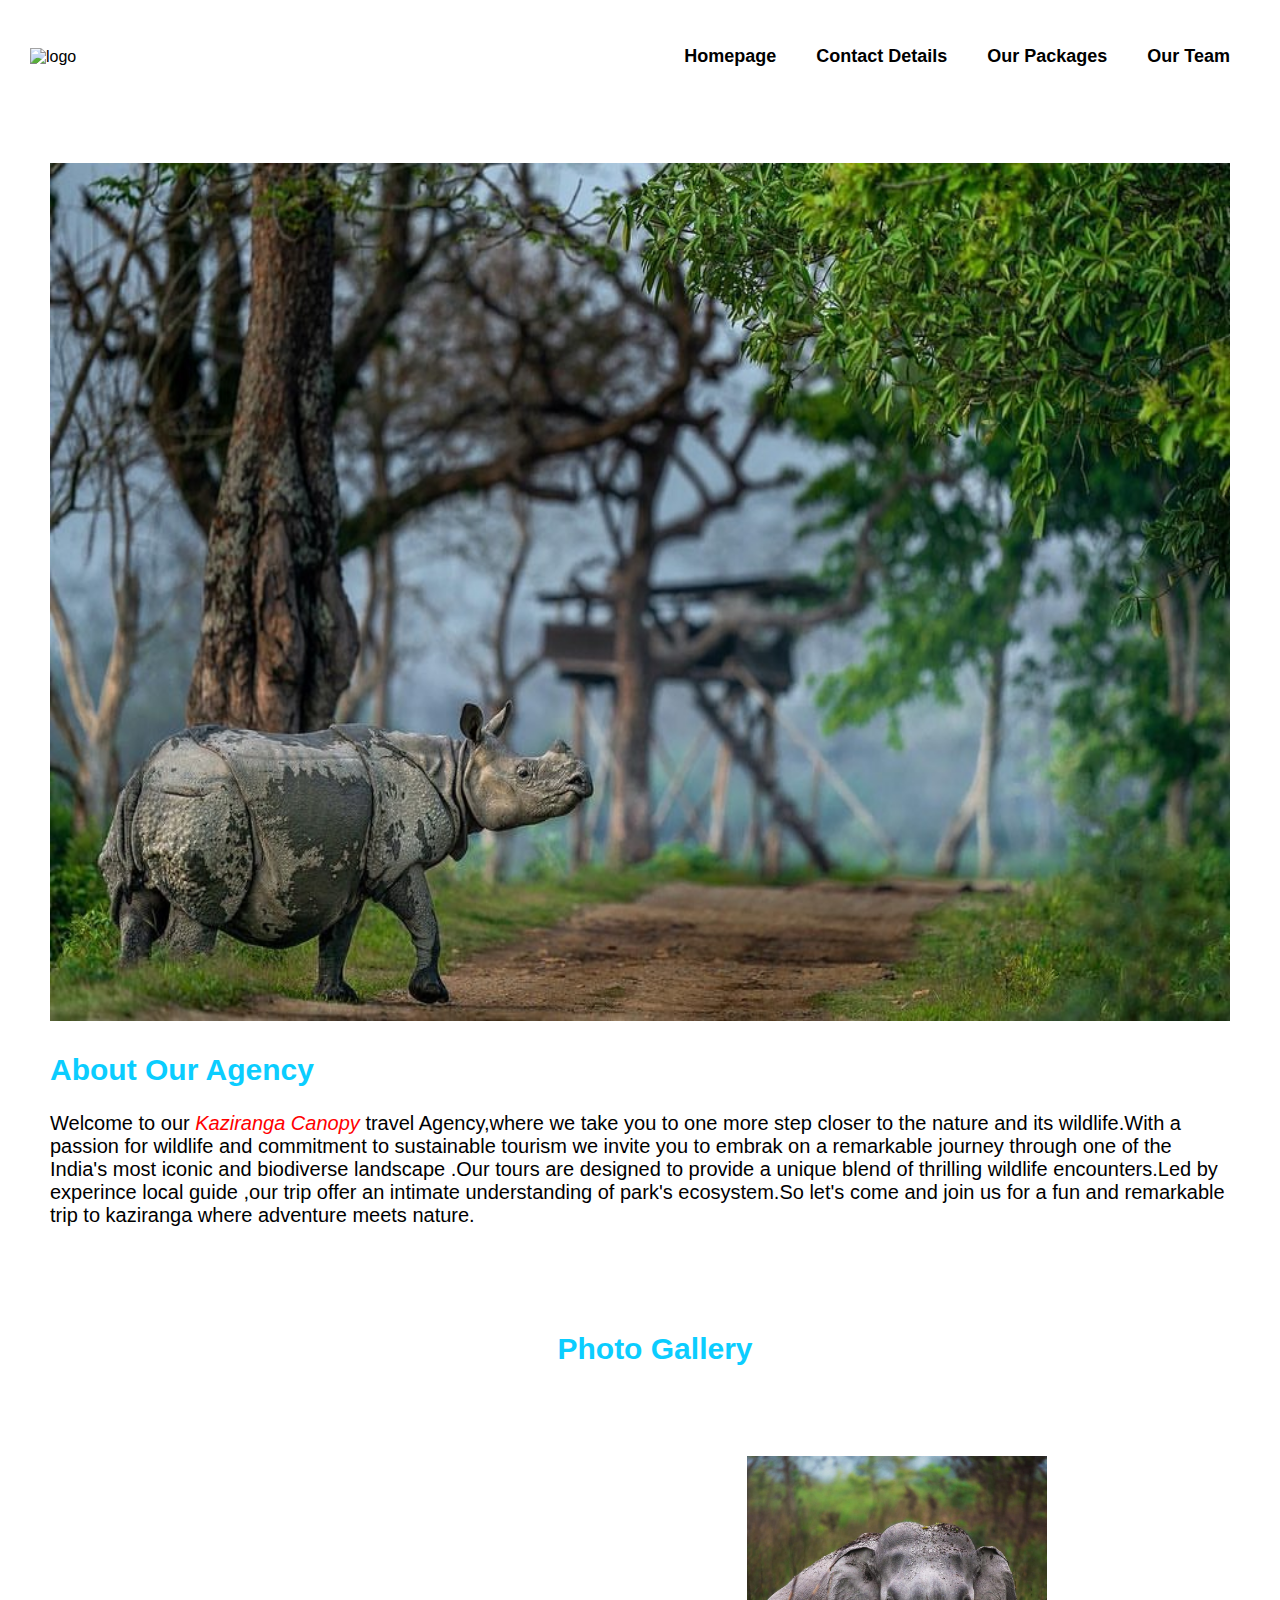
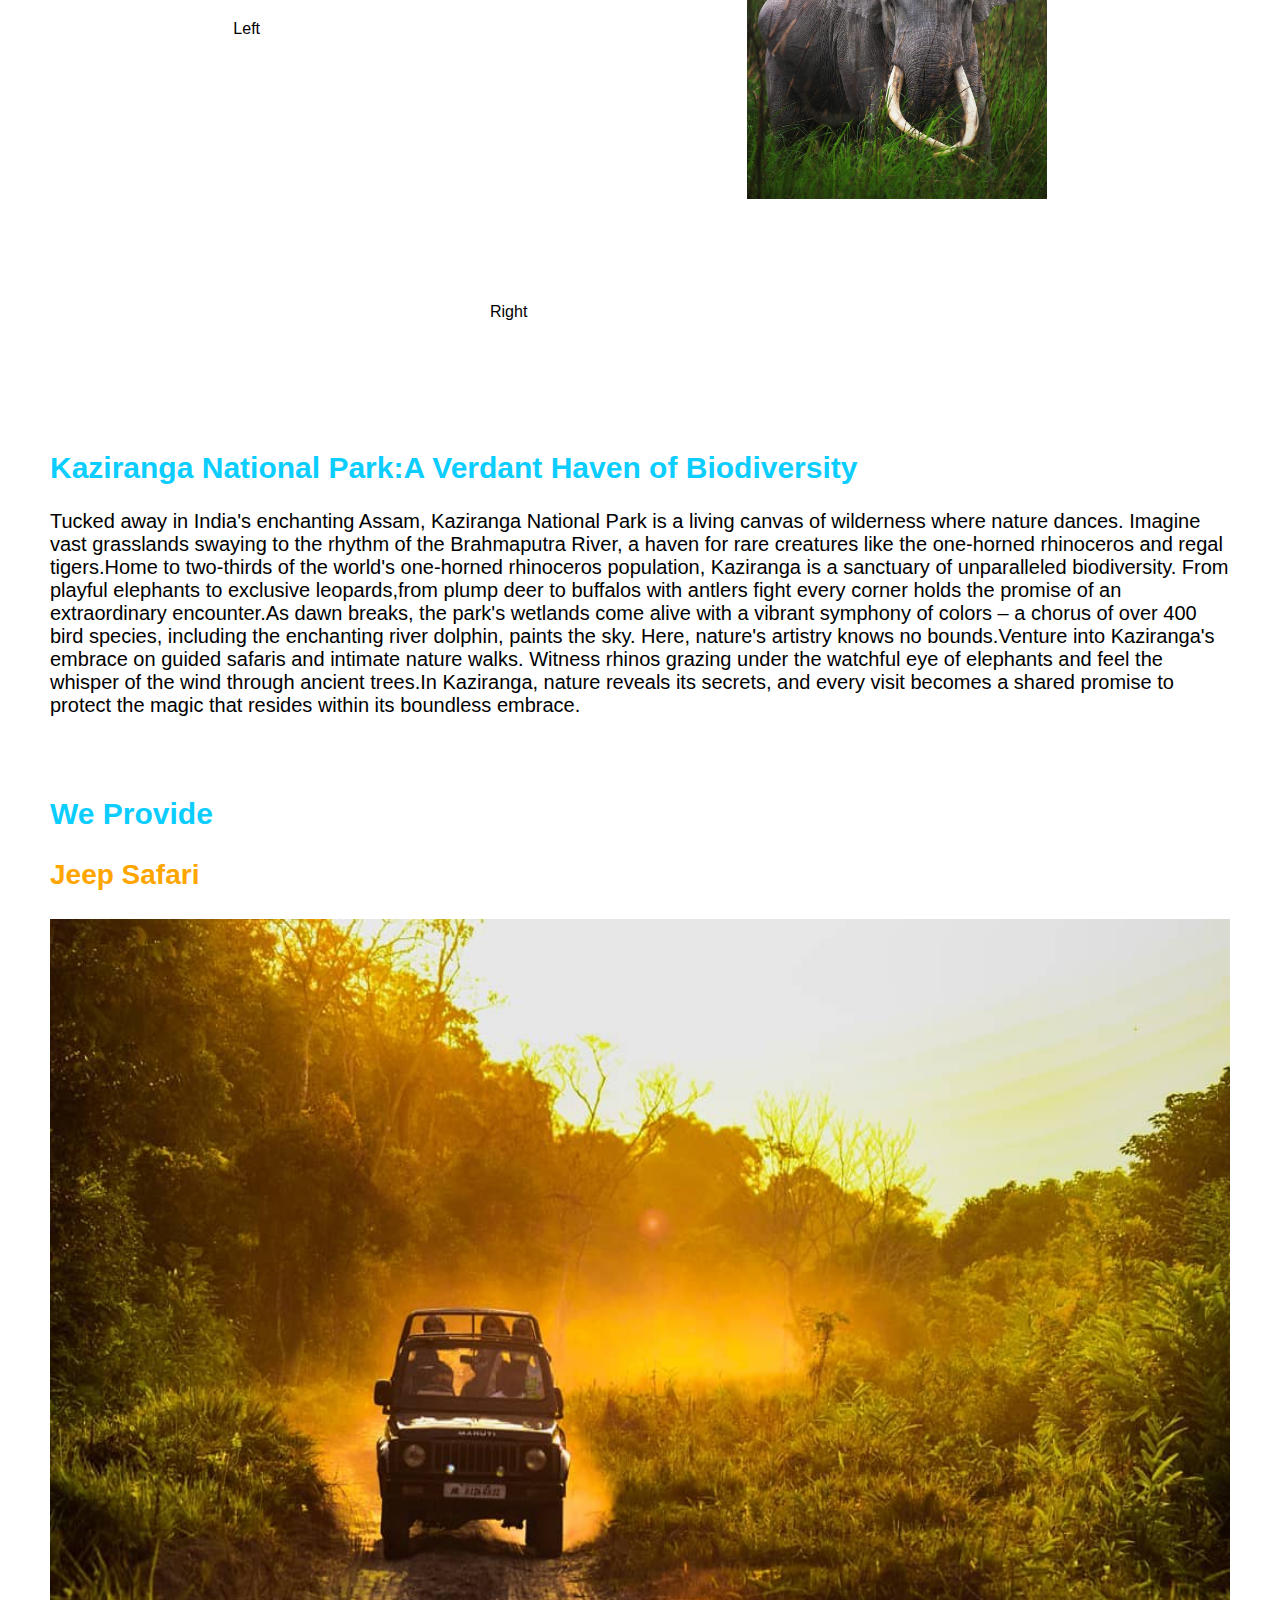
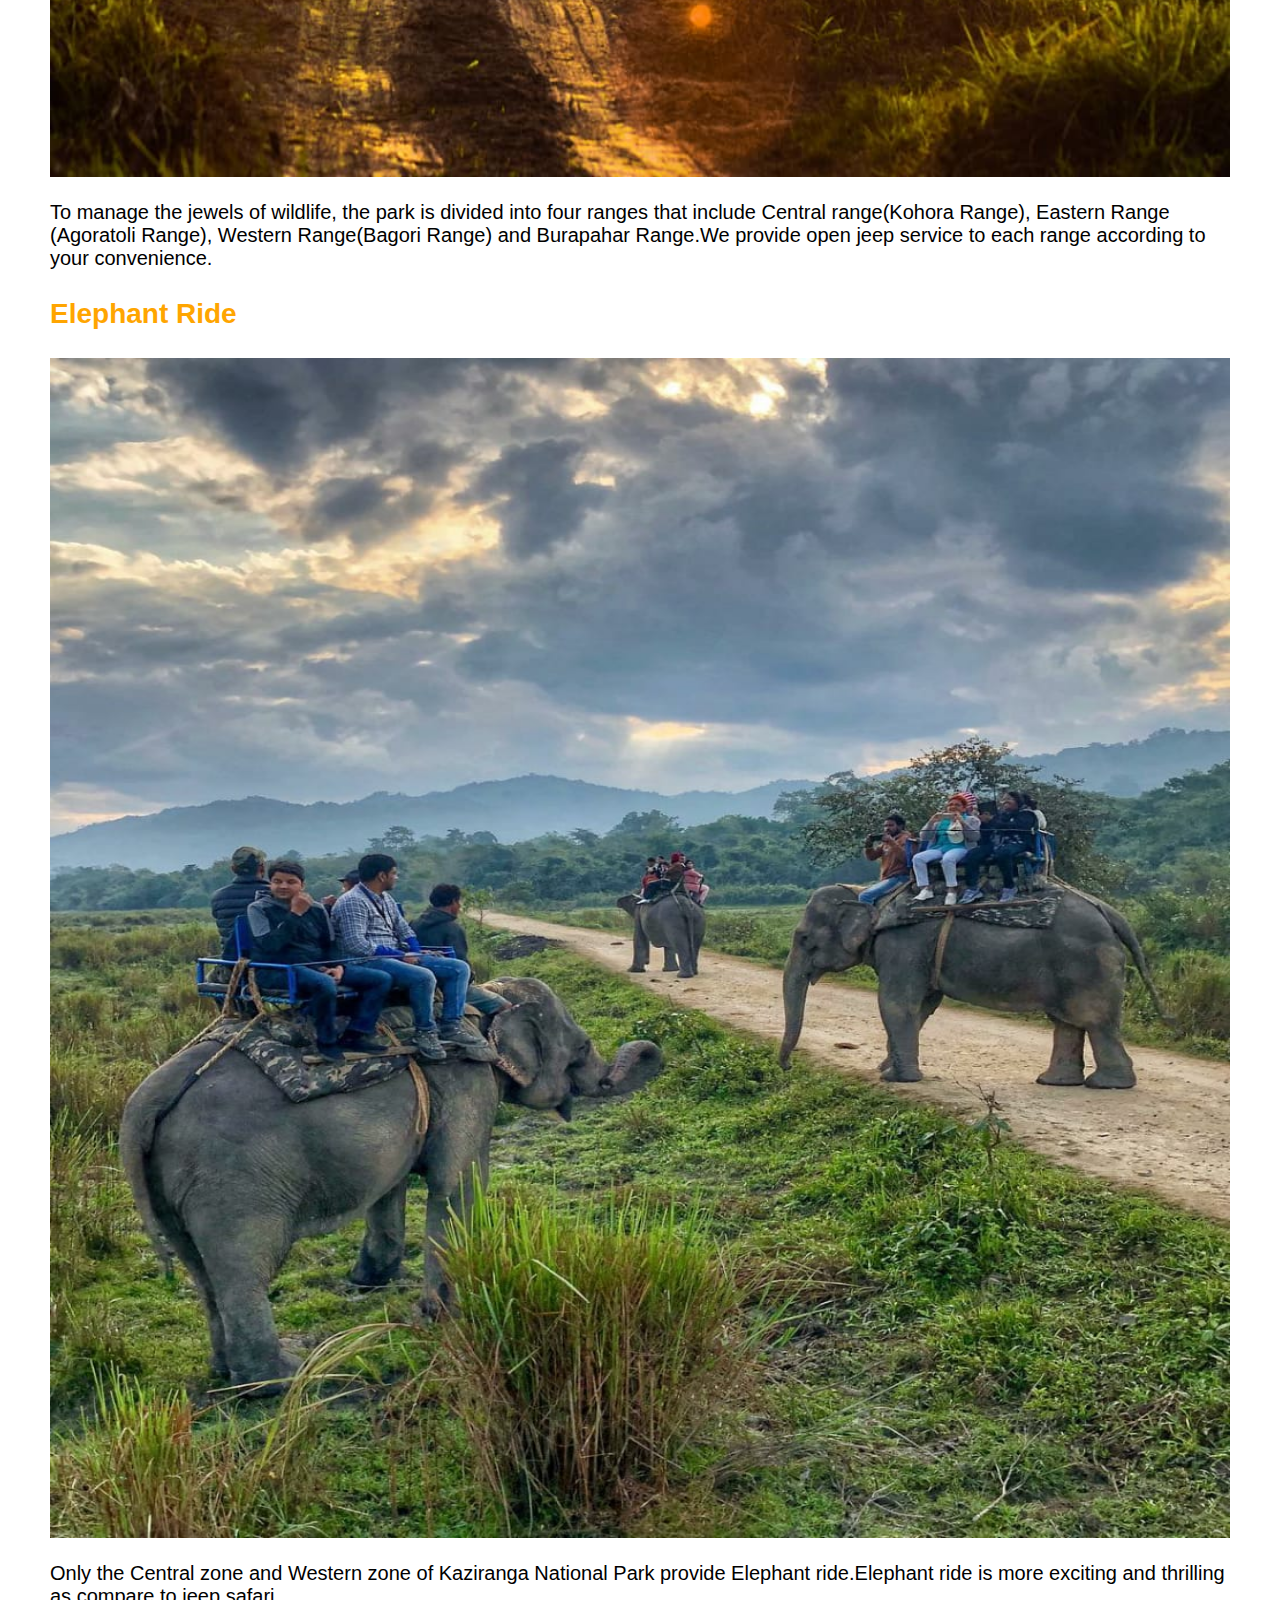
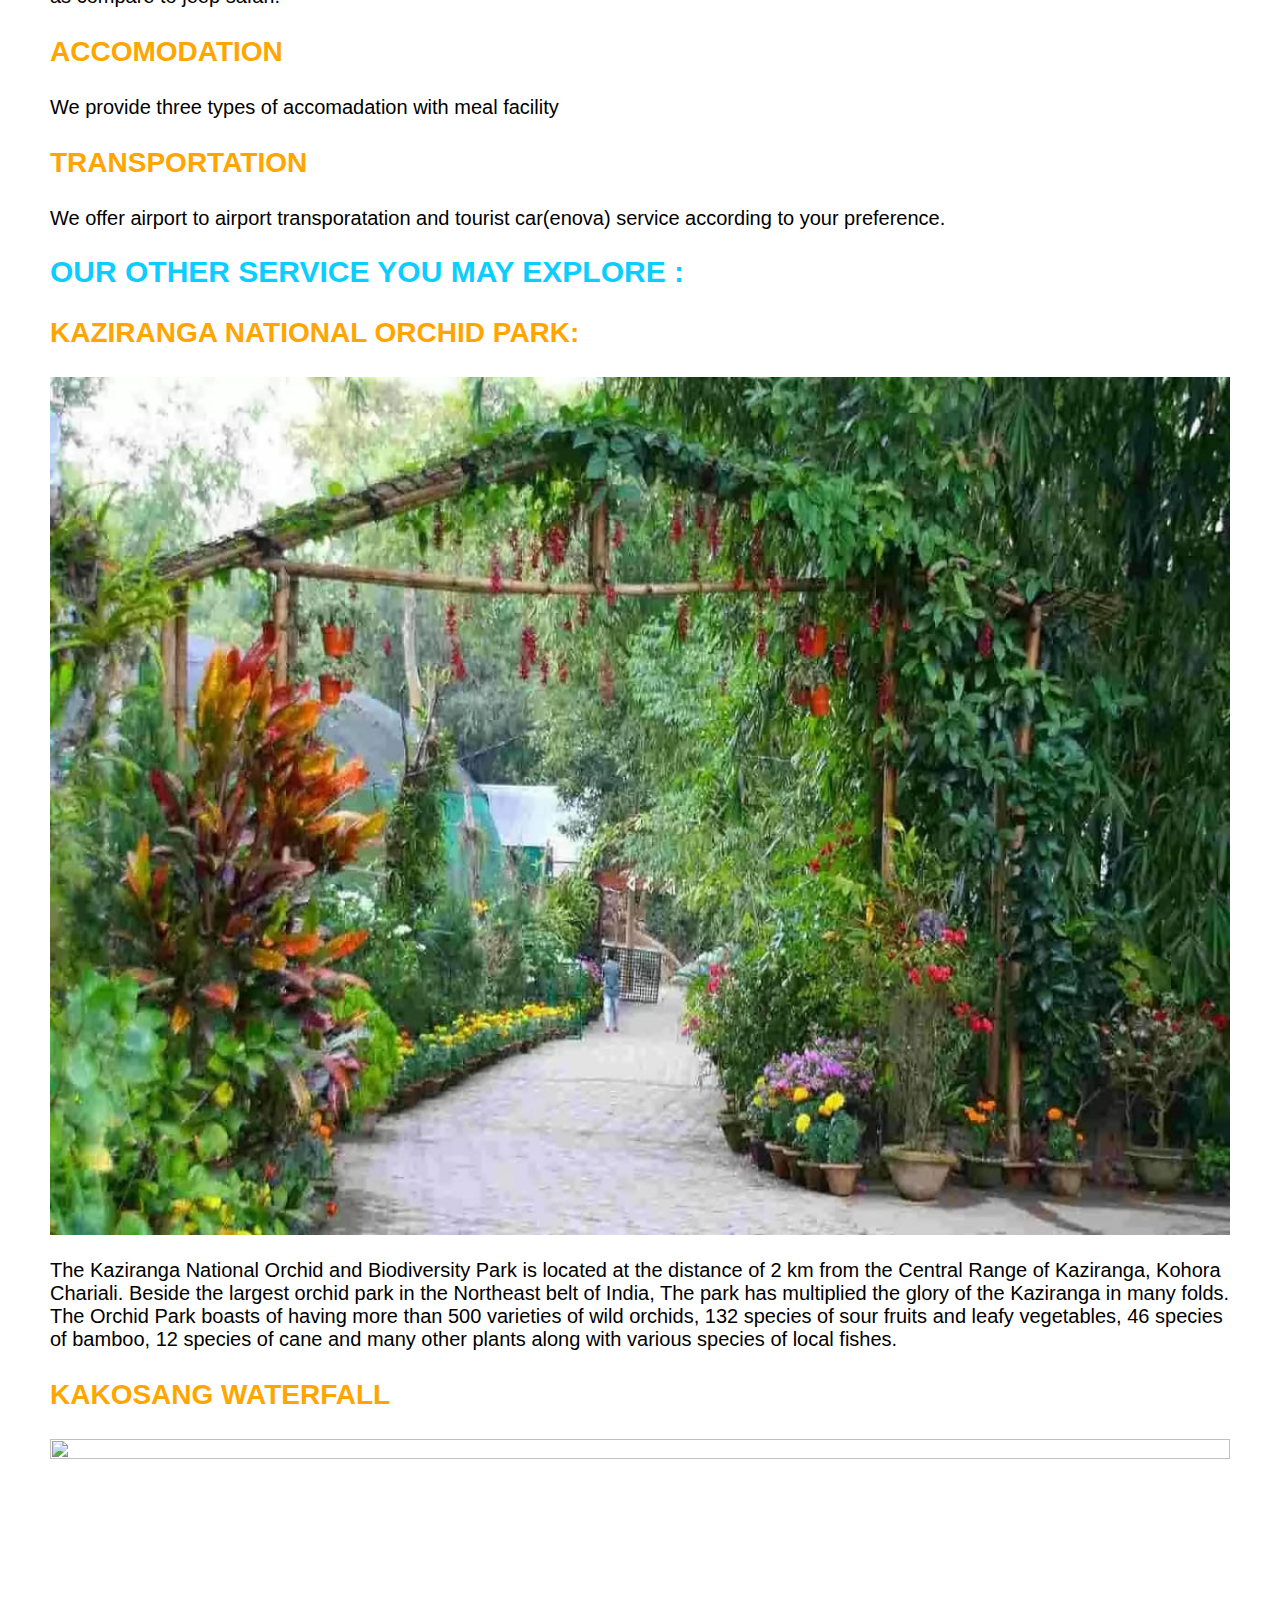
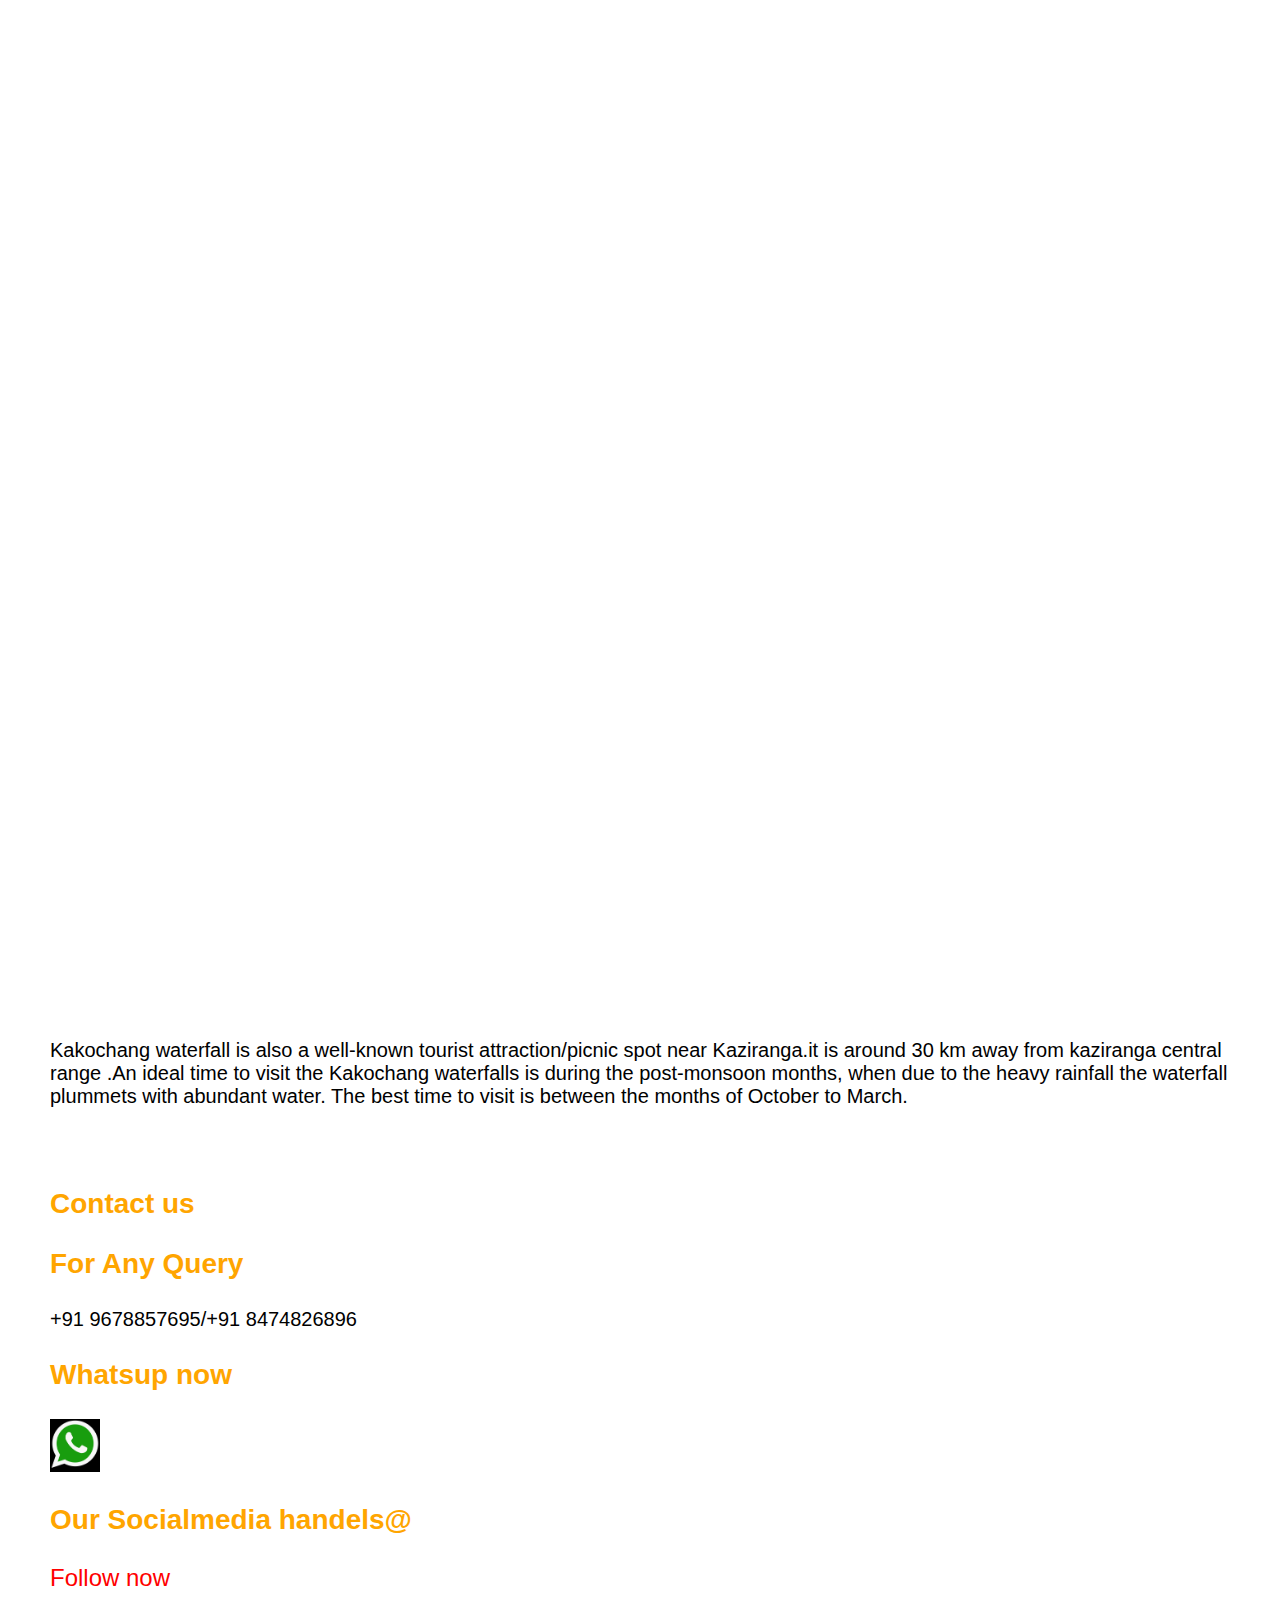
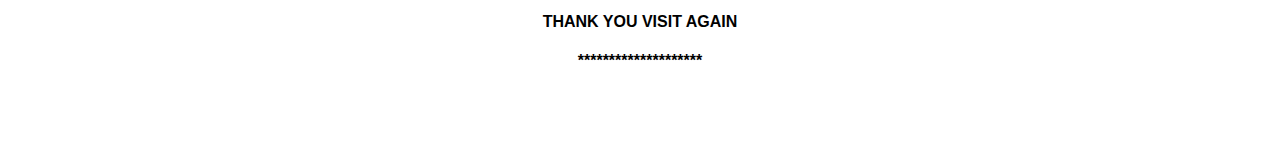
==== index.html @ 61ec6dc2 "Add files via upload" ====
<!DOCTYPE html>
<html lang="en">
<head>
    <title> kaziranga canopy</title>
    <link rel="stylesheet" href="./style/index.css">
    <meta charset="UTF-8">
    <meta name="viewport" content="width=device-width, initial-scale=1.0">
    <!-- <title>Document</title> -->
</head>
<body>
    <!--  
          if possible --- layout -->
    <div class="navbar">
        <div class="logoContainer">
            <img src="./Logo.jpg" alt="logo" class="logo">
        </div>
        <ul class="linkContainer">
            <li><a href="#">Homepage</a></li>
            <li><a href="./socialmedia.html">Contact Details</a></li>
            <li><a href="./packages.html">Our Packages</a></li>
            <li><a href="./meet_our_team.html">Our Team</a></li>
        </ul>
    </div>
    <div class="aboutUs">
        <div><img class ="fixed-size1" src="logobelow.jpg"></div>
        <h2> About Our Agency</h2>
        <p>Welcome to our <span style="color:red;"><em> Kaziranga Canopy</em> </span> travel Agency,where we take you to
            one more step closer to the nature and its wildlife.With a passion for wildlife and commitment to
            sustainable tourism we invite you to embrak on a remarkable journey through one of the India's most iconic
            and biodiverse landscape .Our tours are designed to provide a unique blend of thrilling wildlife
            encounters.Led by experince local guide ,our trip offer an intimate understanding of park's ecosystem.So
            let's come and join us for a fun and remarkable trip to kaziranga where adventure meets nature.
        </p>
    </div>
    <div class="scrollContainer">
        <h2>Photo Gallery</h2>
        <div class="scroll">
            <div id="left">Left</div> 
            <div> <img id="scrollImg" src="./elephant.jpg" /> </div>
          <!--  <div> <img src="babyrhino.jpg" /> </div>
            <div> <img src="buffalo.jpg" /> </div>
            <div> <img src="bird.jpg" /> </div>
            <div> <img src="elephant2.jpg" /> </div>
            <div> <img src="kazirangaseen.jpg" /> </div>-->
            <div id="right">Right</div>
              <script src="./js/index.js"></script> 
        </div>
    </div>
    <div class="Kaziranga">
        <h2>Kaziranga National Park:A Verdant Haven of Biodiversity </h2>
        <p>Tucked away in India's enchanting Assam, Kaziranga National Park is a living canvas of wilderness where
            nature dances. Imagine vast grasslands swaying to the rhythm of the Brahmaputra River, a haven for rare
            creatures like the one-horned rhinoceros and regal tigers.Home to two-thirds of the world's one-horned
            rhinoceros population, Kaziranga is a sanctuary of unparalleled biodiversity. From playful elephants to
            exclusive leopards,from plump deer to buffalos with antlers fight every corner holds the promise of an
            extraordinary encounter.As dawn breaks, the park's wetlands come alive with a vibrant symphony of colors – a
            chorus of over 400 bird species, including the enchanting river dolphin, paints the sky. Here, nature's
            artistry knows no bounds.Venture into Kaziranga's embrace on guided safaris and intimate nature walks.
            Witness rhinos grazing under the watchful eye of elephants and feel the whisper of the wind through ancient
            trees.In Kaziranga, nature reveals its secrets, and every visit becomes a shared promise to protect the
            magic that resides within its boundless embrace.</p>
    </div>
   <div class="weprovide">
     <h2> We Provide</h2>
    <h3>Jeep Safari</h3>
    <div> <img class="fixed-size1" src="jeepsafari.jpg"> </div>
    <p>To manage the jewels of wildlife, the park is divided into four ranges that include Central range(Kohora
        Range), Eastern Range (Agoratoli Range), Western Range(Bagori Range) and Burapahar Range.We provide open
        jeep service to each range according to your convenience.</p>
    <h3>Elephant Ride</h3>
     <div><img class="fixed-size" src="elephantride.jpg"></div>     
    <p>Only the Central zone and Western zone of Kaziranga National Park provide Elephant ride.Elephant ride is more
        exciting and thrilling as compare to jeep safari.</p>
    <h3> ACCOMODATION</h3>
    <!--
     <img src=" image.jpg">   
    -->
    <p>We provide three types of accomadation with meal facility </p>
    <h3> TRANSPORTATION</h3>
    <!--
     <img src=" image.jpg">   
     -->
    <p>We offer airport to airport transporatation and tourist car(enova) service according to your preference.</p>
    <h2>OUR OTHER SERVICE YOU MAY EXPLORE :</h2>
    <h3> KAZIRANGA NATIONAL ORCHID PARK:</h3>
     <div><img class=" fixed-size1" src="orchid.jpg"></div>  
    <p>The Kaziranga National Orchid and Biodiversity Park is located at the distance of 2 km from the Central Range
        of Kaziranga, Kohora Chariali. Beside the largest orchid park in the Northeast belt of India, The park has
        multiplied the glory of the Kaziranga in many folds. The Orchid Park boasts of having more than 500
        varieties of wild orchids, 132 species of sour fruits and leafy vegetables, 46 species of bamboo, 12 species
        of cane and many other plants along with various species of local fishes.</p>
    <h3>KAKOSANG WATERFALL</h3>
     <div><img class ="fixed-size" src="kakosang.jpg"></div>
    <p>Kakochang waterfall is also a well-known tourist attraction/picnic spot near Kaziranga.it is around 30 km
        away from kaziranga central range .An ideal time to visit the Kakochang waterfalls is during the
        post-monsoon months, when due to the heavy rainfall the waterfall plummets with abundant water. The best
        time to visit is between the months of October to March.</p>
    <!-- <h3>HANDLOOM VILLAGE </h3> -->
    <!--
     <img src=" image.jpg">   
     -->
    <!-- <p> not found yet</p> --></div>
    <div class="contactus">
    <div><h3>Contact us</h3>
    <!--<form id="fcf-form-id" class="fcf-form-class"> 
        <label for="Name" class="fcf-label">Your name</label> 
        <div class="fcf-input-group">
            <input type="text" id="Name" name="Name" class="fcf-form-control" required>
        </div>
        <div class="fcf-form-group">
            <label for="Email" class="fcf-label">Your email address</label>
            <div class="fcf-input-group">
                <input type="email" id="Email" name="Email" class="fcf-form-control" required>
            </div>
            <div class="fcf-form-group">
                <label for="Message" class="fcf-label">Your message</label>
                <div class="fcf-input-group">
                    <textarea id="Message" name="Message" class="fcf-form-control" rows="6" maxlength="3000" 
                        required></textarea>
                </div>
            </div>
            <div class="fcf-form-group">
                <button type="submit" id="fcf-button"
                    class="fcf-btn fcf-btn-primary fcf-btn-lg fcf-btn-block">Send</button>
            </div>

            <a href="https://wa.me/?text=Hlw">contact now</a>
        </div>-->
    <!-- <form class="formContainer"  action="#" id="form">
        <div class="inputContainer">
            <label for="Name">Your name</label>
            <input type="text" id="Name" name="Name" required>
        </div>
        <div class="inputContainer">
            <label for="Email">Email</label>
            <input type="email" id="Email" name="Email" required>
        </div>
        <div class="inputContainer">
            <label for="Email">Number of people</label>
            <input type="number" id="number" name="number" required>
        </div>
        <div class="inputContainer">
            <label for="Email">Date of arrival</label>
            <input type="date" id="date" name="date" required>
        </div>
        <div class="inputContainer">
            <label for="Email">duration of stay</label>
            <input type="number" id="number" name="number" required>
        </div>
        <div class="inputContainer">
            <label for="Message">Your message</label>
            <textarea id="Message" name="Message" rows="6" maxlength="3000" required> </textarea>
        </div>
        <div class="buttomContainer"> 
            <button type="submit" class="btn">send</button>
        </div>
        
    </form> -->
            <!-- <a href="https://wa.me/+919678857695?text=Hlw"><img src="./whatsuplogo.jpg" style="width:50px ;background:green;"></a> -->

            <script src="https://sheetdb.io/s/f/ua1ve0f67vc8a.js"></script>
    <h3>For Any Query </h3>
    <p>+91 9678857695/+91 8474826896</p>
    <h3> Whatsup now</h3>
    <a href="https://wa.me/+919678857695?text=Hlw"><img src="./whatsuplogo.jpg" style="width:50px ;background:green;"></a>

    <h3>Our Socialmedia handels@</h3>
    <p><a href="./socialmedia.html">Follow now </a></p>
    <h4>THANK YOU  VISIT AGAIN</h4>
    <h4>********************</h4>
</div>
</div>
<script src="./js/form.js"></script> 
</body>
</html>
---- style/index.css ----
body {
    display: block;
    margin: 0%;
    font-family :'Segoe UI', Tahoma, Geneva, Verdana, sans-serif;
}

.navbar{
    display: flex;
    /* flex-direction: column; */
    justify-content: space-between;
    align-items: center;
    padding: 30px 30px 0 ;
}

.logoContainer{
    width: 200px;
    display: inline-block;
}

.logo{
    width: 100%;
}

.linkContainer{
    list-style: none;
    padding: 0;
    display: flex;
}

.linkContainer li{
    display: inline-block;
    margin: 0 20px;
}

.linkContainer li a{
    text-decoration: none;
    color: rgb(0, 0, 0);
    font-size: 18px;
    font-weight: bold;
}



.aboutUs{
    margin: 80px 50px;
    font-size: 30px;
}
.fixed-size1 {
    width: 100%;
    aspect-ratio: 5.5/4;
}
.Kaziranga{
    margin: 80px 50px;
    font-size: 30px;
}
.scrollContainer{
    margin: 80px 50px;
} 
.weprovide{
    margin: 80px 50px;
}
.fixed-size {
    width: 100%;
    aspect-ratio: 4/4;
}


.contactus{
    margin:80px 50px;
}

.scrollContainer{
    display: flex;
    flex-direction: column;
    align-items: center;
}

.scrollContainer h2{
    margin-bottom: 40px;
    margin-left: 30px;
}


.scroll {
    display: flex;
    flex-wrap: wrap;
    justify-content: space-evenly;
    align-items: center;
    padding: 0 20px;
}

.scroll div{
    width: 300px;
    margin: 50px;
}

.scroll img {
    width: 100%;
    aspect-ratio: 3.5/4;
}

#left, #right{
    cursor: pointer;
}

h1 {
    text-align: right;
    font-size: 12px;
    color: green
}

/* img{
text-align:center;   
} */

h2 {
    font-size: 30px;
    color: #0bcdff;
}

h3 {
    font-size: 28px;
    color: #ffa500;
}

p {
    font-size: 20px;
}

 /*.fcf-form-group {
    font-family: -apple-system, Arial, sans-serif;
    font-size: 1rem;
    font-weight: 400;
    color: #00ff00;
    text-align: left;
}

#fcf-form-id {
    font-family: -apple-system, Arial, sans-serif;
    font-size: 1rem;
    font-weight: 400;
    color: #00ff00;
    text-align: left; }*/

*{
    box-sizing: border-box;
}

form {
    /* border: 2px dotted red; */
    max-width: 600px;
    margin: auto;
    padding: 20px 50px;
    background-color: or;

    background-size: 100% 100%;
    background-position: 0px 0px;
    background-image: linear-gradient(90deg, rgb(0, 149, 255) 0%, rgb(132, 113, 255) 100%); 
}

.inputContainer {
    /* border: 1px solid red; */
    margin-top: 30px;
}

.inputContainer label {
    margin-bottom: 14px;
    font-weight: bold;
    display: block;
    font-family: Arial, Helvetica, sans-serif;
}
.buttomContainer {
    margin-top: 20px;
    font-size: 18px;
    color:#ffa500;
}

.inputContainer input {
    /* border: none; */
    padding: 10px;
    width: 100%;
    margin: auto;
    border-radius: 4px;
}
p a{
    text-decoration: none;
    color:red;
    font-size: 24px;
}
h4{
    text-align:center ;
}






@media screen and (min-width : 750px) and (max-width : 950px ) {
 
    .navbar{
        flex-direction: column;
    }
}

@media screen and (min-width : 500px) and (max-width : 750px ) {
 
    .navbar{
        flex-direction: column;
        padding: 30px 15px;
    }

    .linkContainer{
        justify-content: space-between;
        width: 450px;
        /* margin: 0 30px; */
    }

    .linkContainer li{
        margin: 0;
        text-align: center;
    }
    
    .linkContainer li a{
        font-size: 16px;
    }
}

@media screen and (max-width : 500px) {
 
    .navbar{
        flex-direction: column;
        padding: 30px 15px;
    }

    .linkContainer{
        justify-content: space-between;
        width: 95%;
    }

    .linkContainer li{
        margin: 0;
        text-align: center;
    }
    
    .linkContainer li a{
        font-size: 16px;
    }


     /*  *{ 
        box-sizing: border-box;
    }

    
        border: 2px dotted red;
        max-width: 600px;
        margin: auto;
        padding: 20px 50px;
        background-color: or;

        background-size: 100% 100%;
        background-position: 0px 0px;
        background-image: linear-gradient(90deg, #A100FFFF 0%, #71C4FFFF 100%); 
    }

    .inputContainer {
        border: 1px solid red;
        margin-top: 30px;
    }

    .inputContainer label {
        margin-bottom: 14px;
        font-weight: bold;
        display: block;
        font-family: Arial, Helvetica, sans-serif;
    }

    .inputContainer input {
        /* border: none; 
        padding: 10px;
        width: 100%;
        margin: auto;
        border-radius: 4px;
    }


}*/
 }
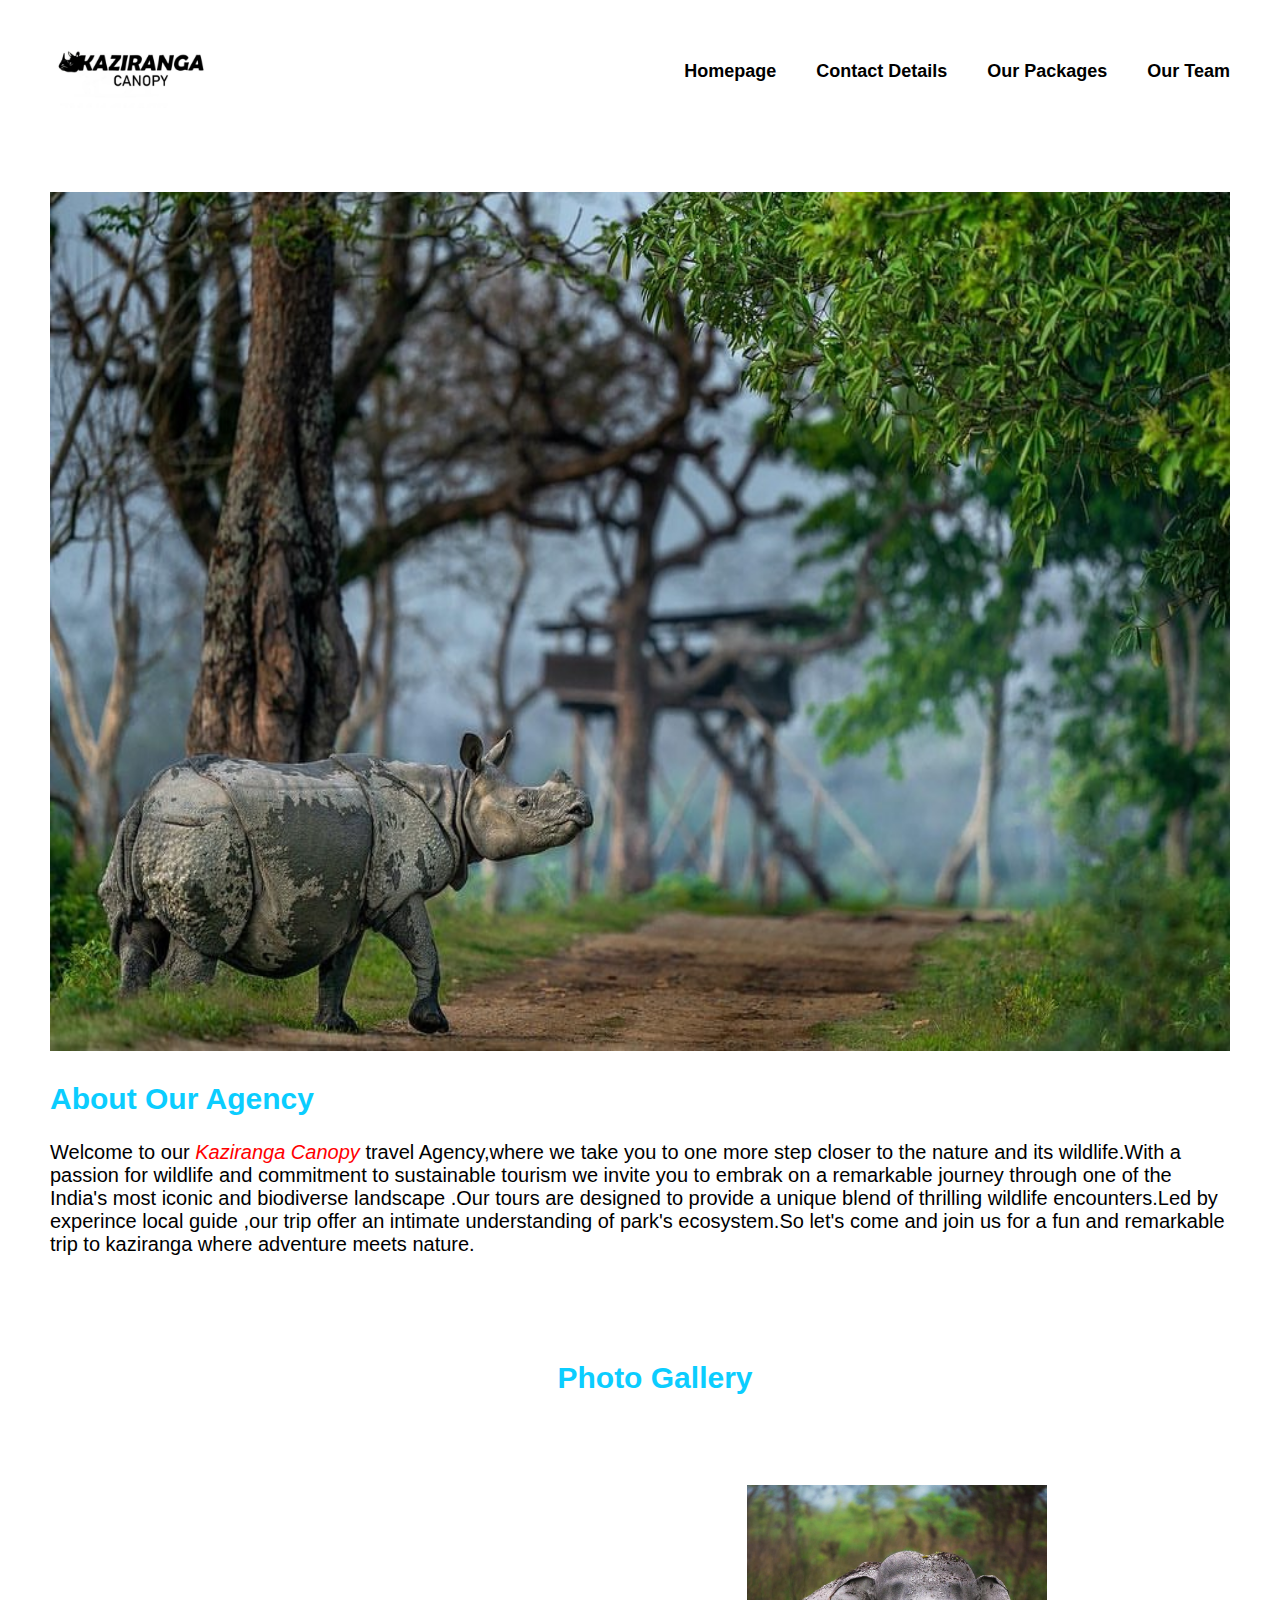
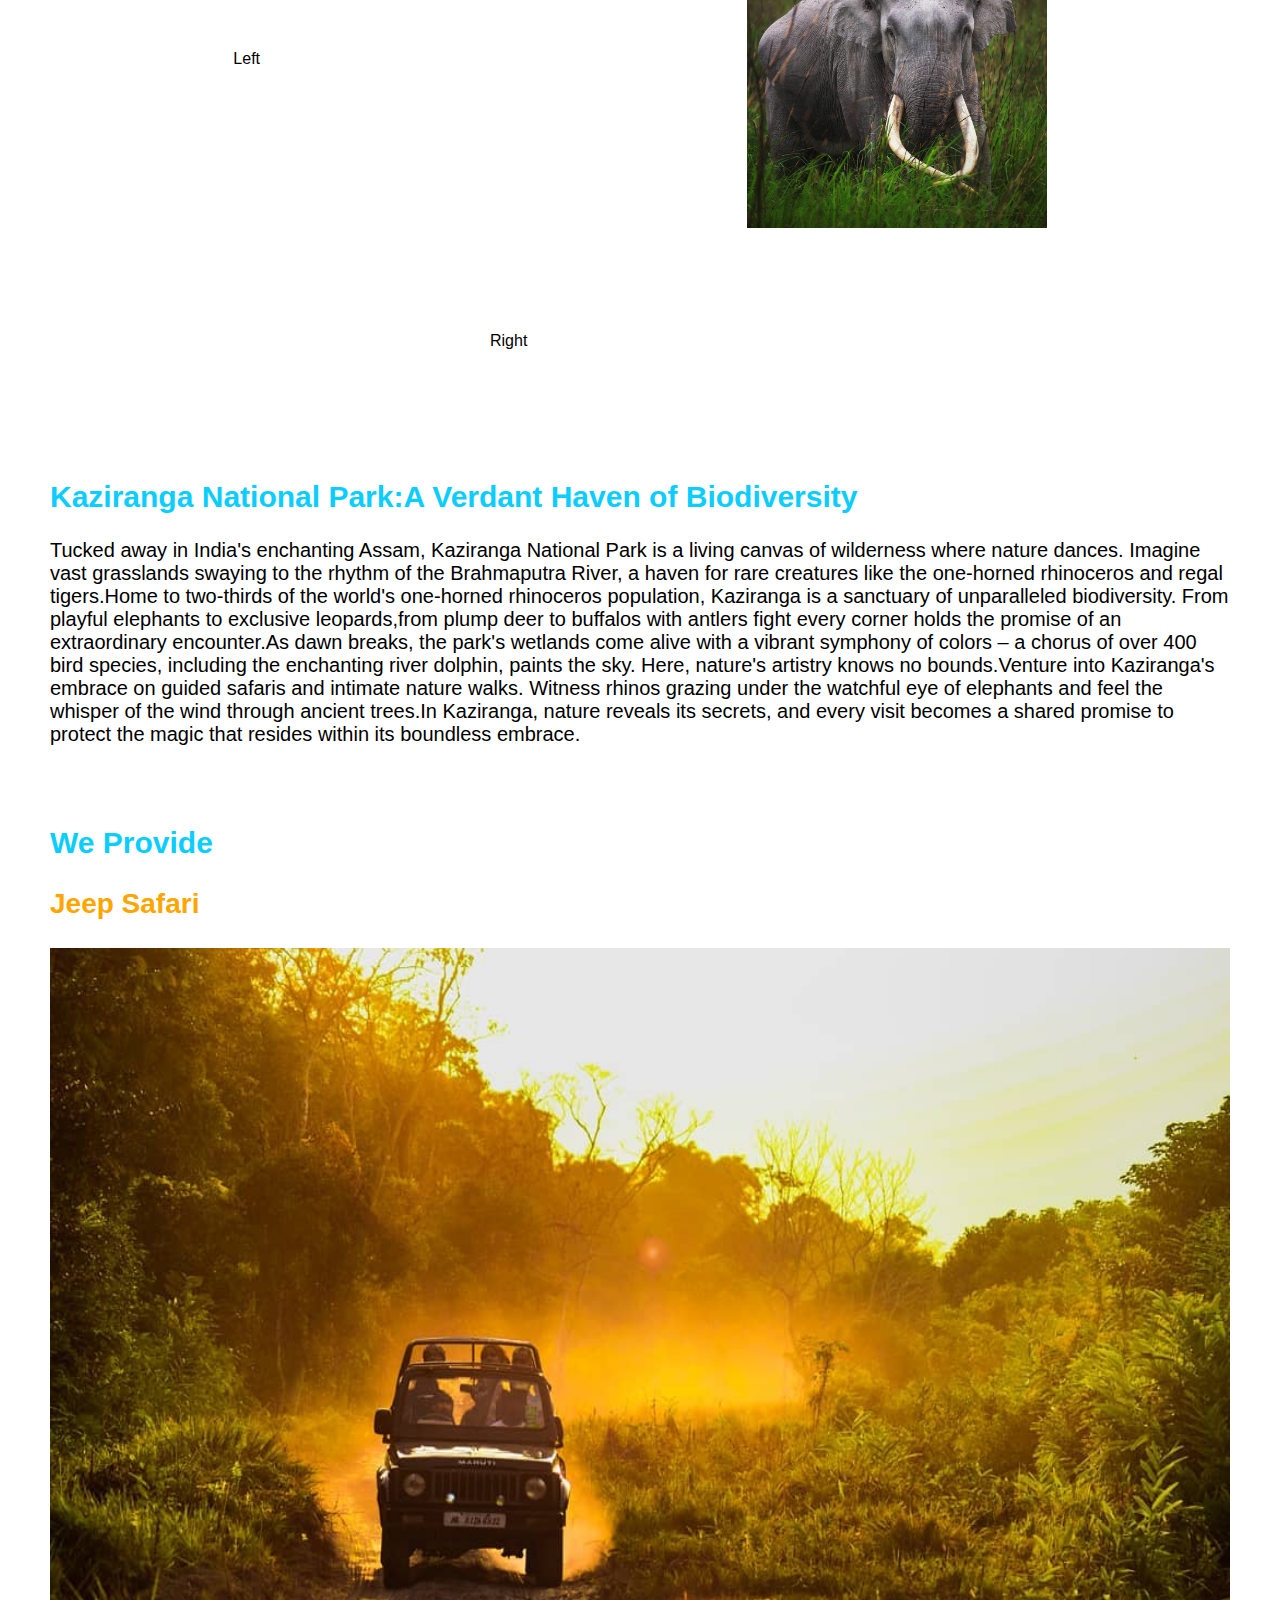
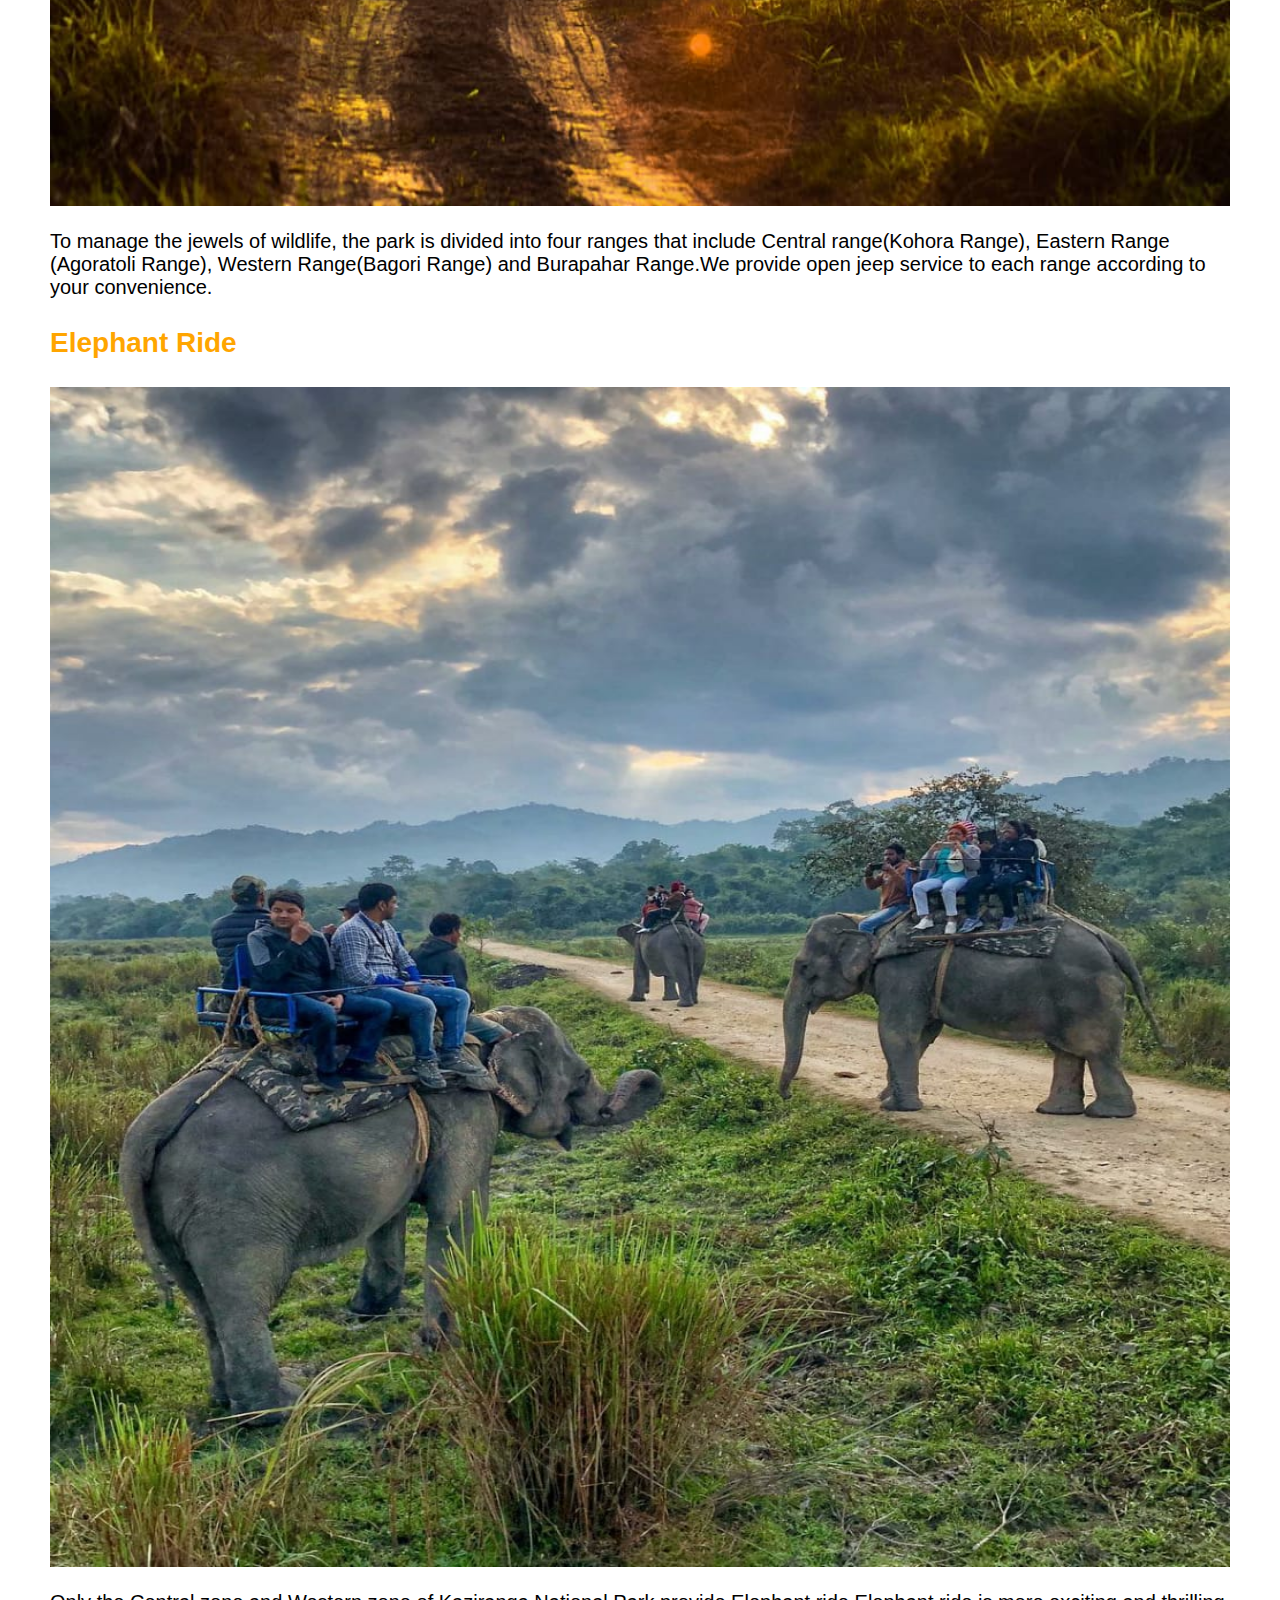
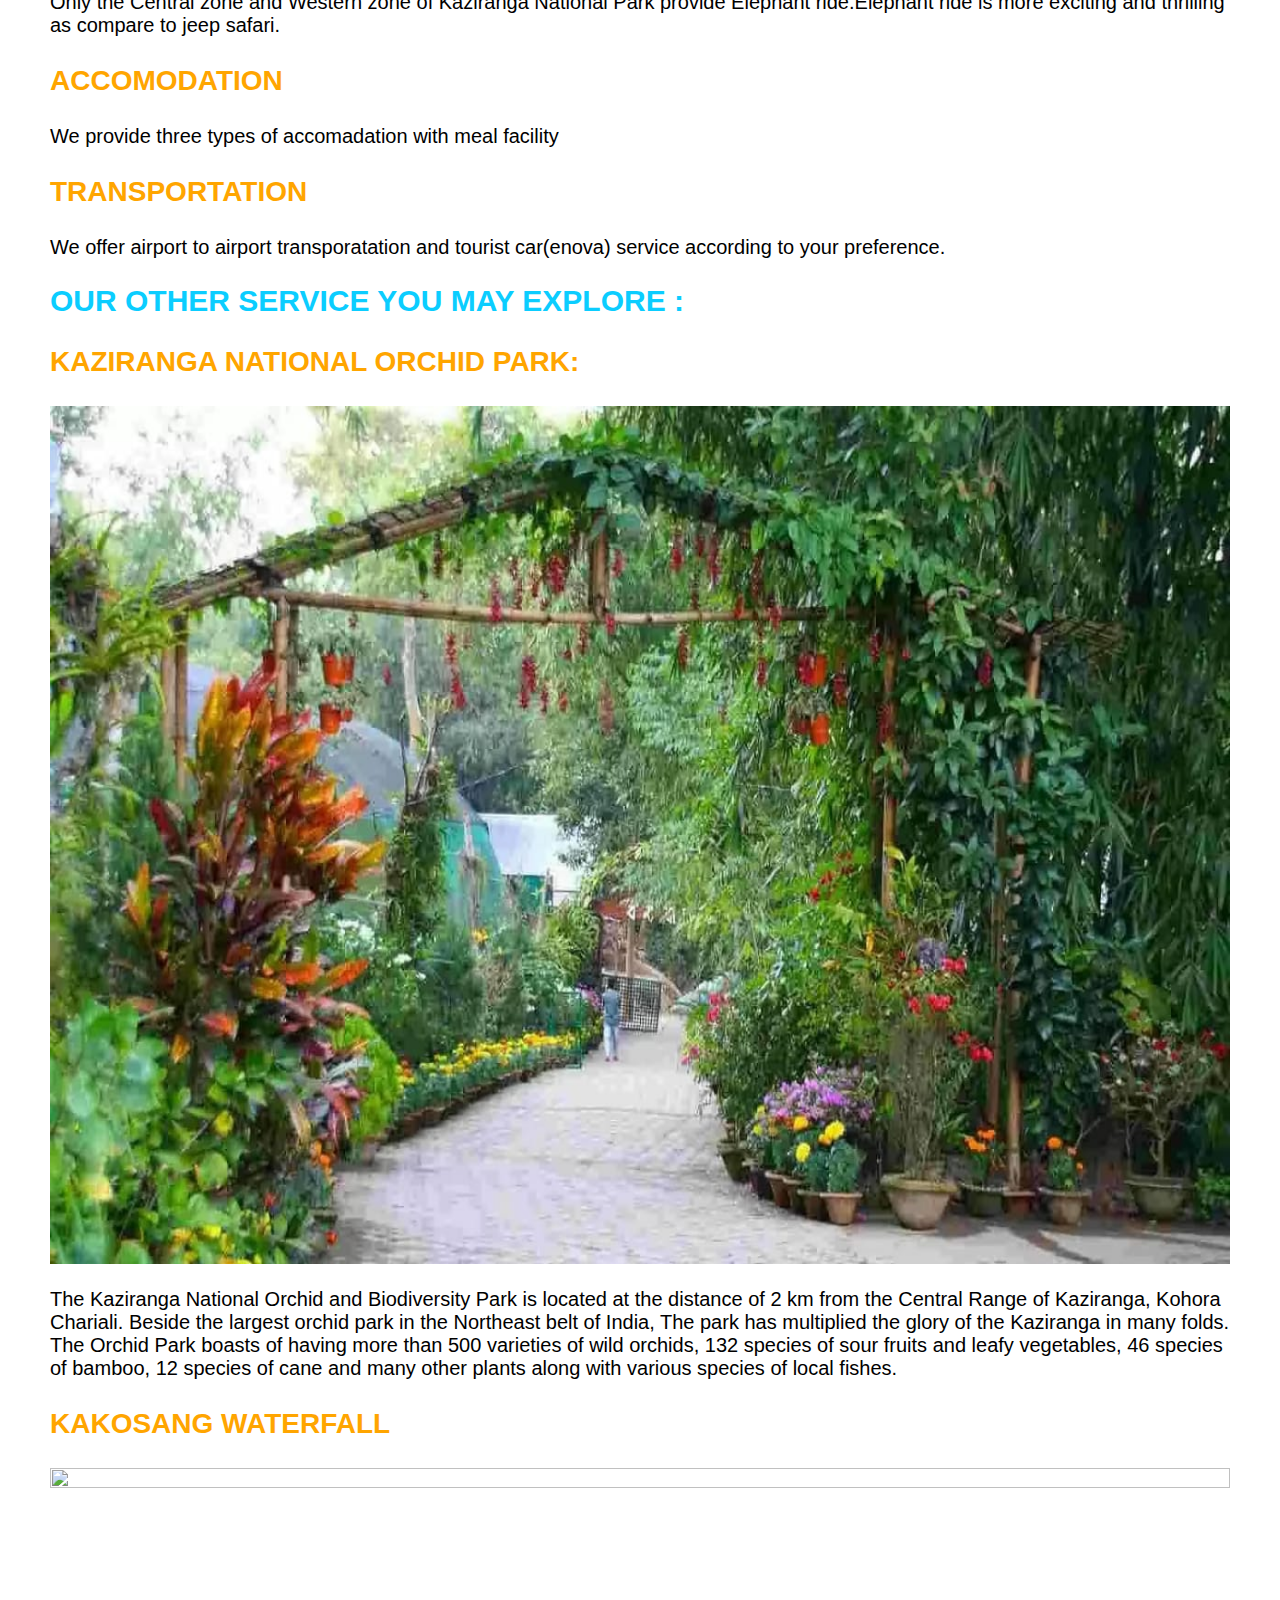
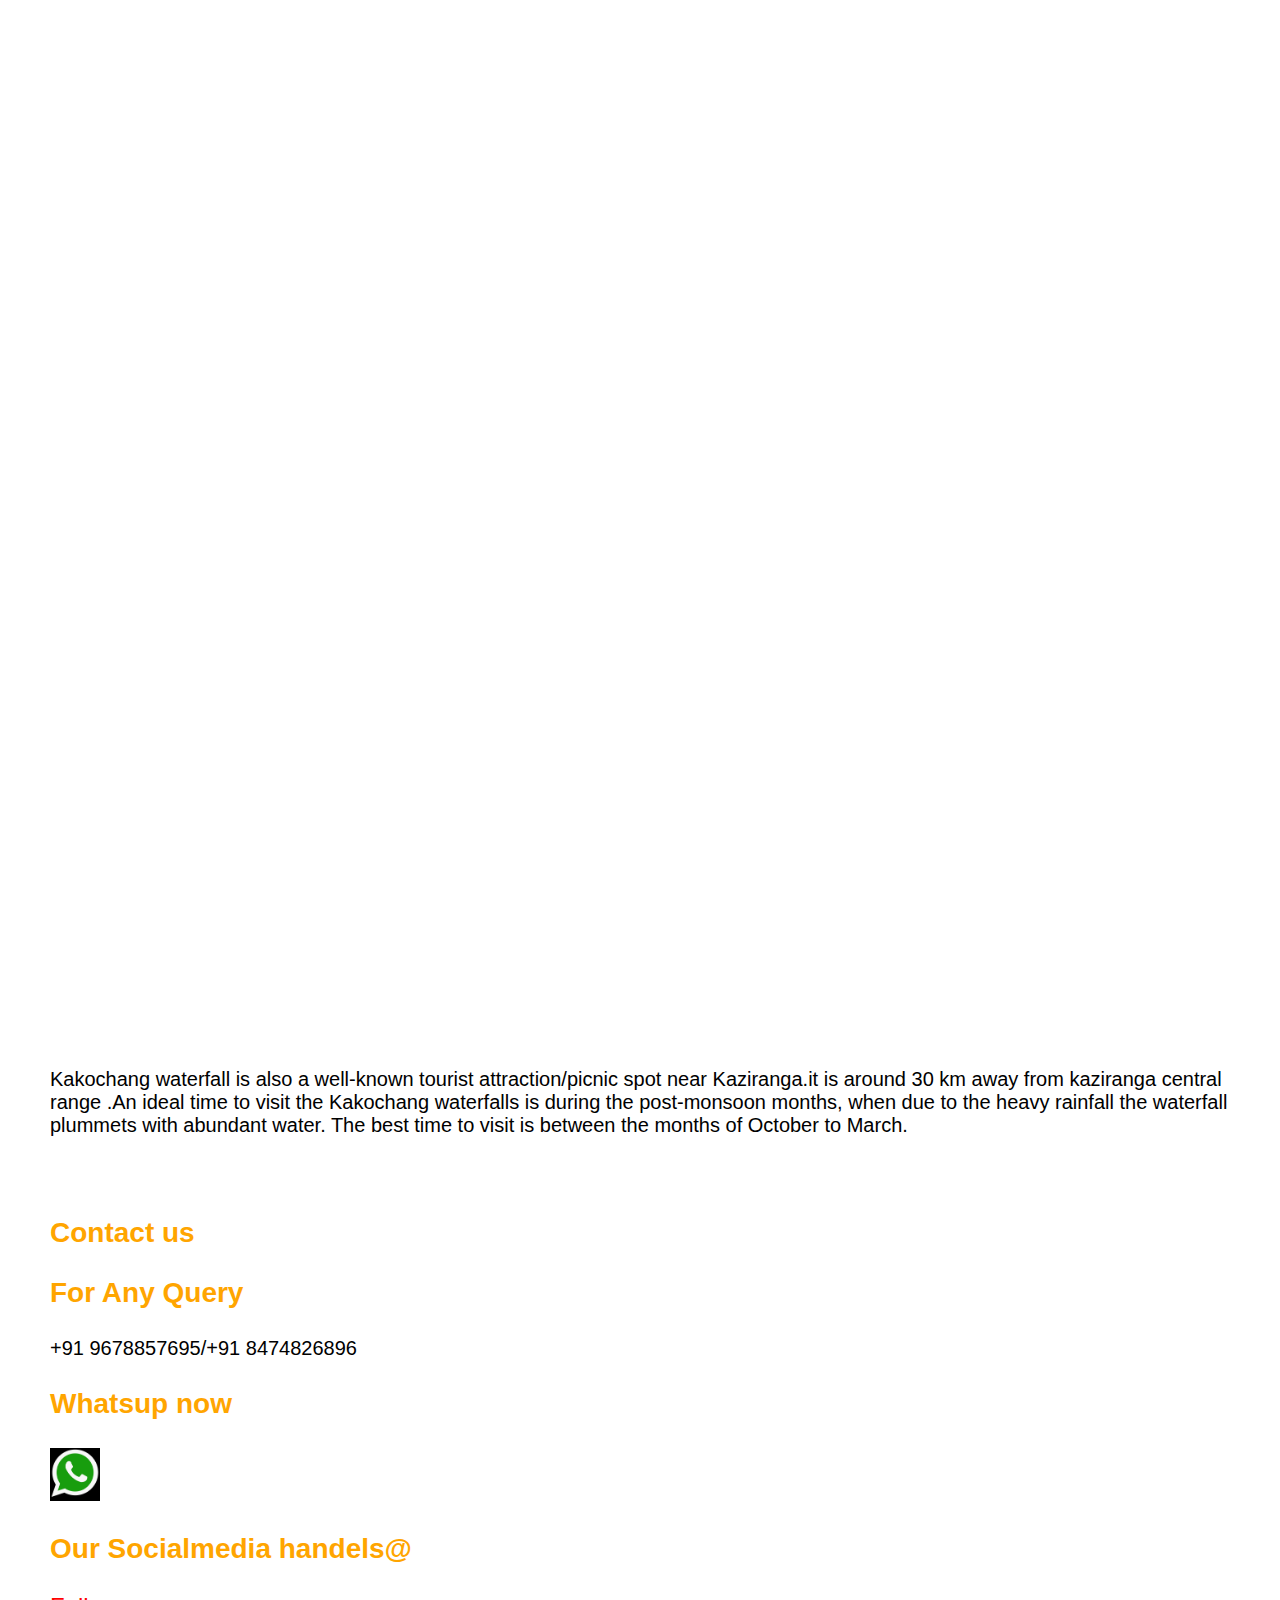
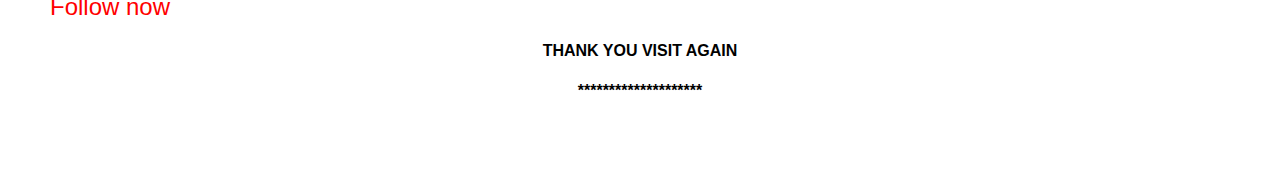
==== commit b503c426: "Logo path" ====
--- a/index.html
+++ b/index.html
@@ -12,7 +12,7 @@
           if possible --- layout -->
     <div class="navbar">
         <div class="logoContainer">
-            <img src="./Logo.jpg" alt="logo" class="logo">
+            <img src="./logo.jpg" alt="logo" class="logo">
         </div>
         <ul class="linkContainer">
             <li><a href="#">Homepage</a></li>
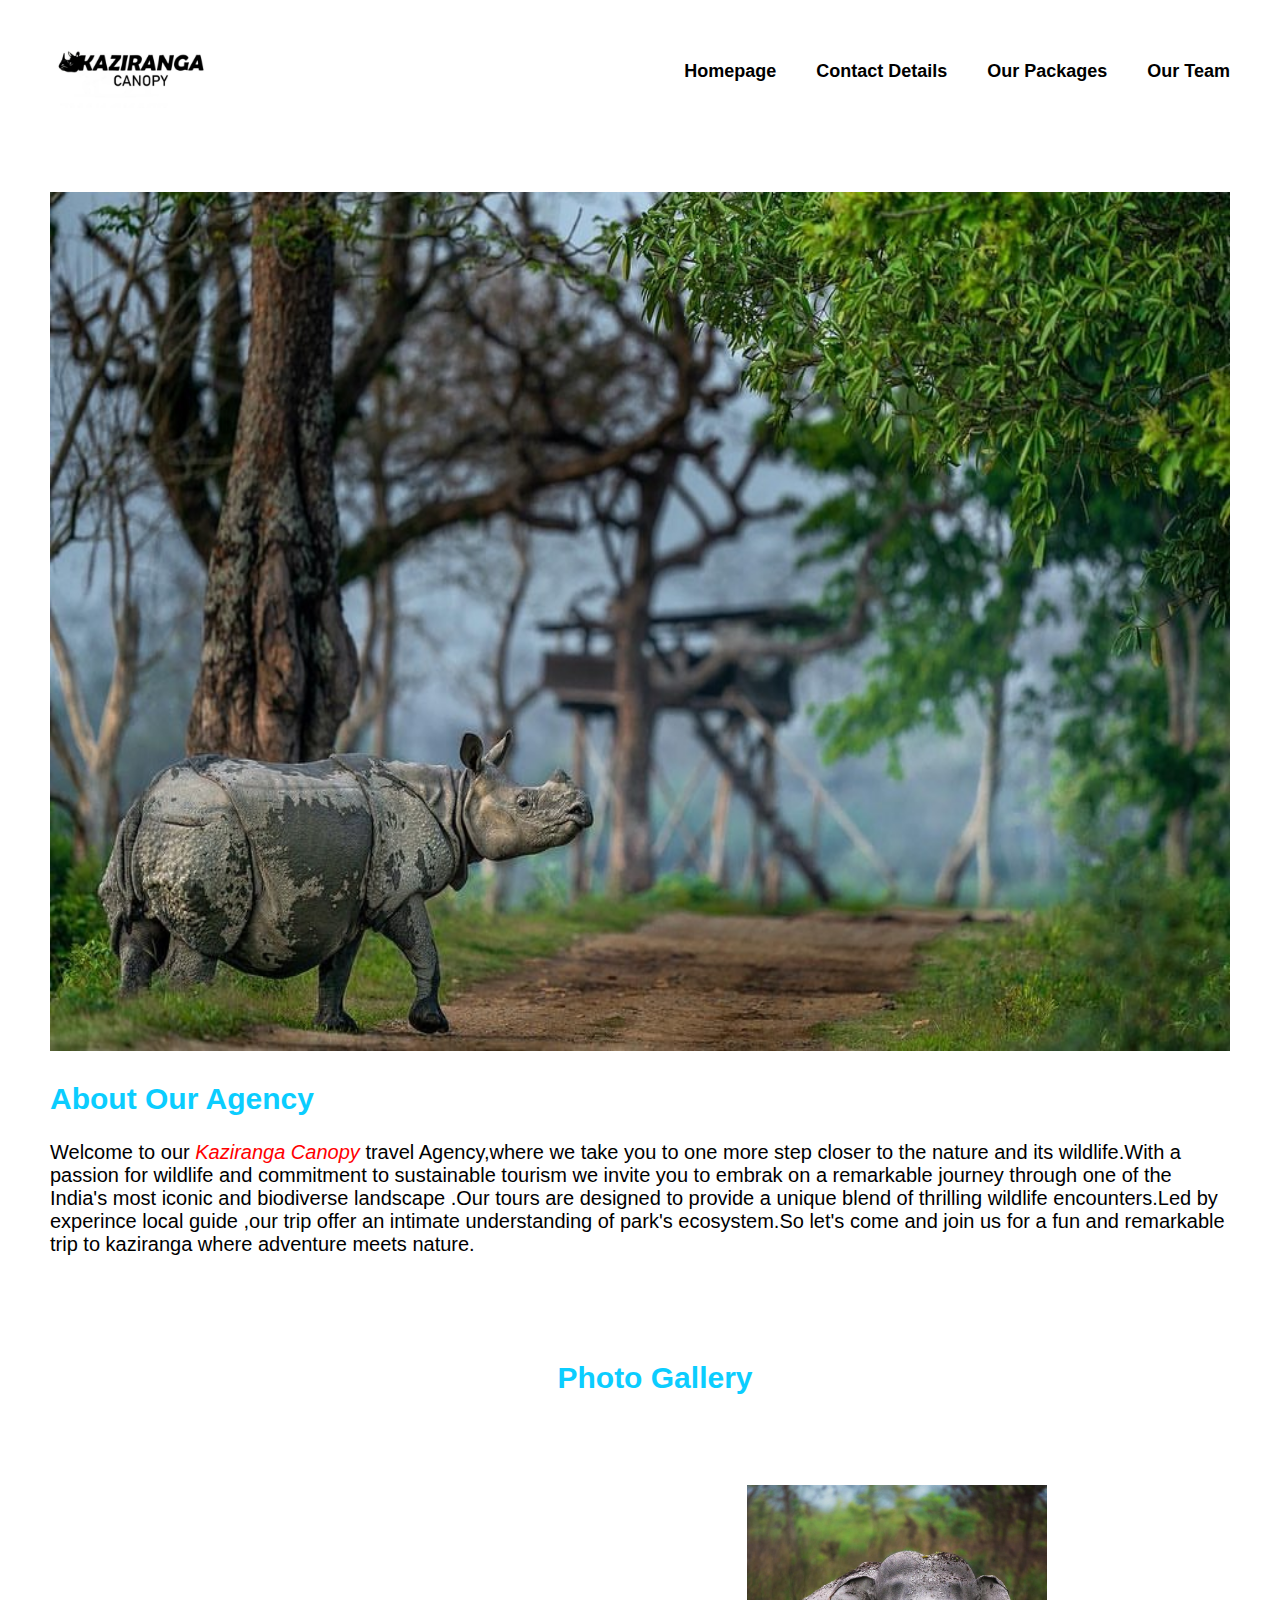
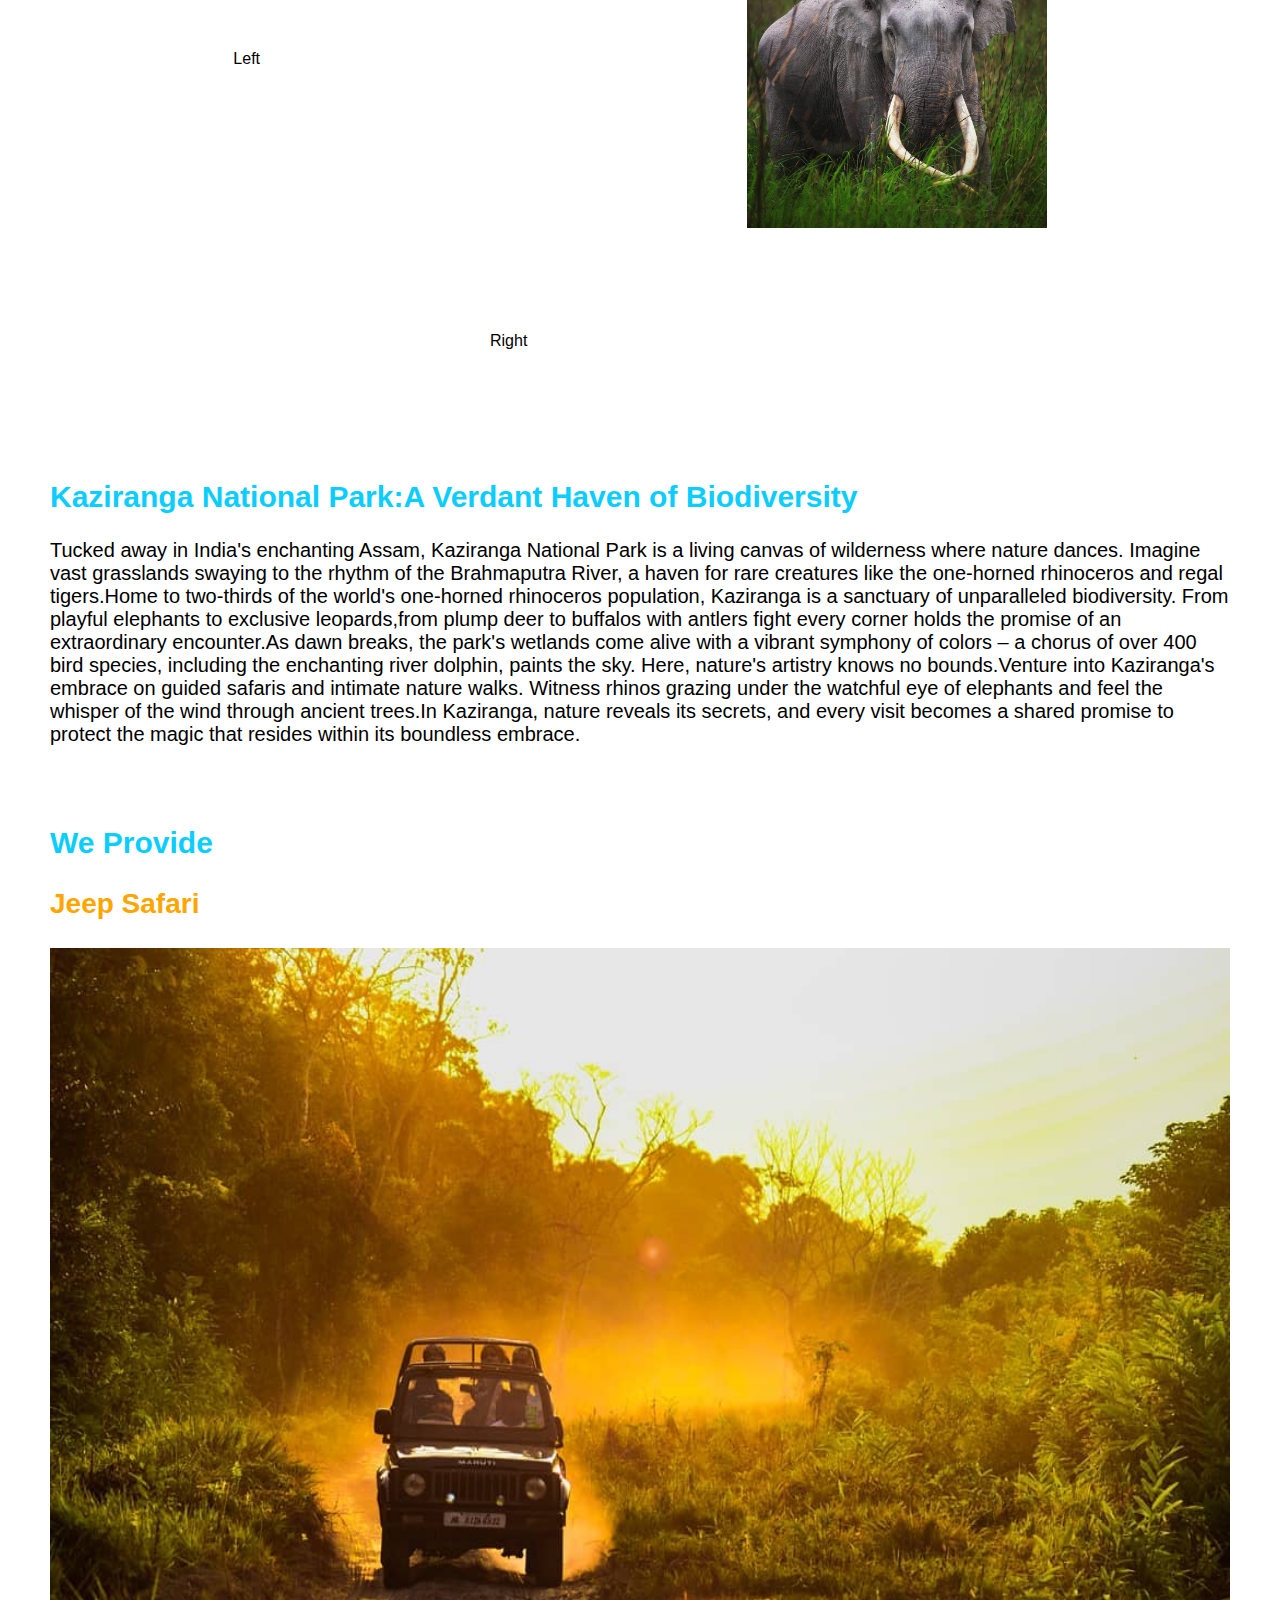
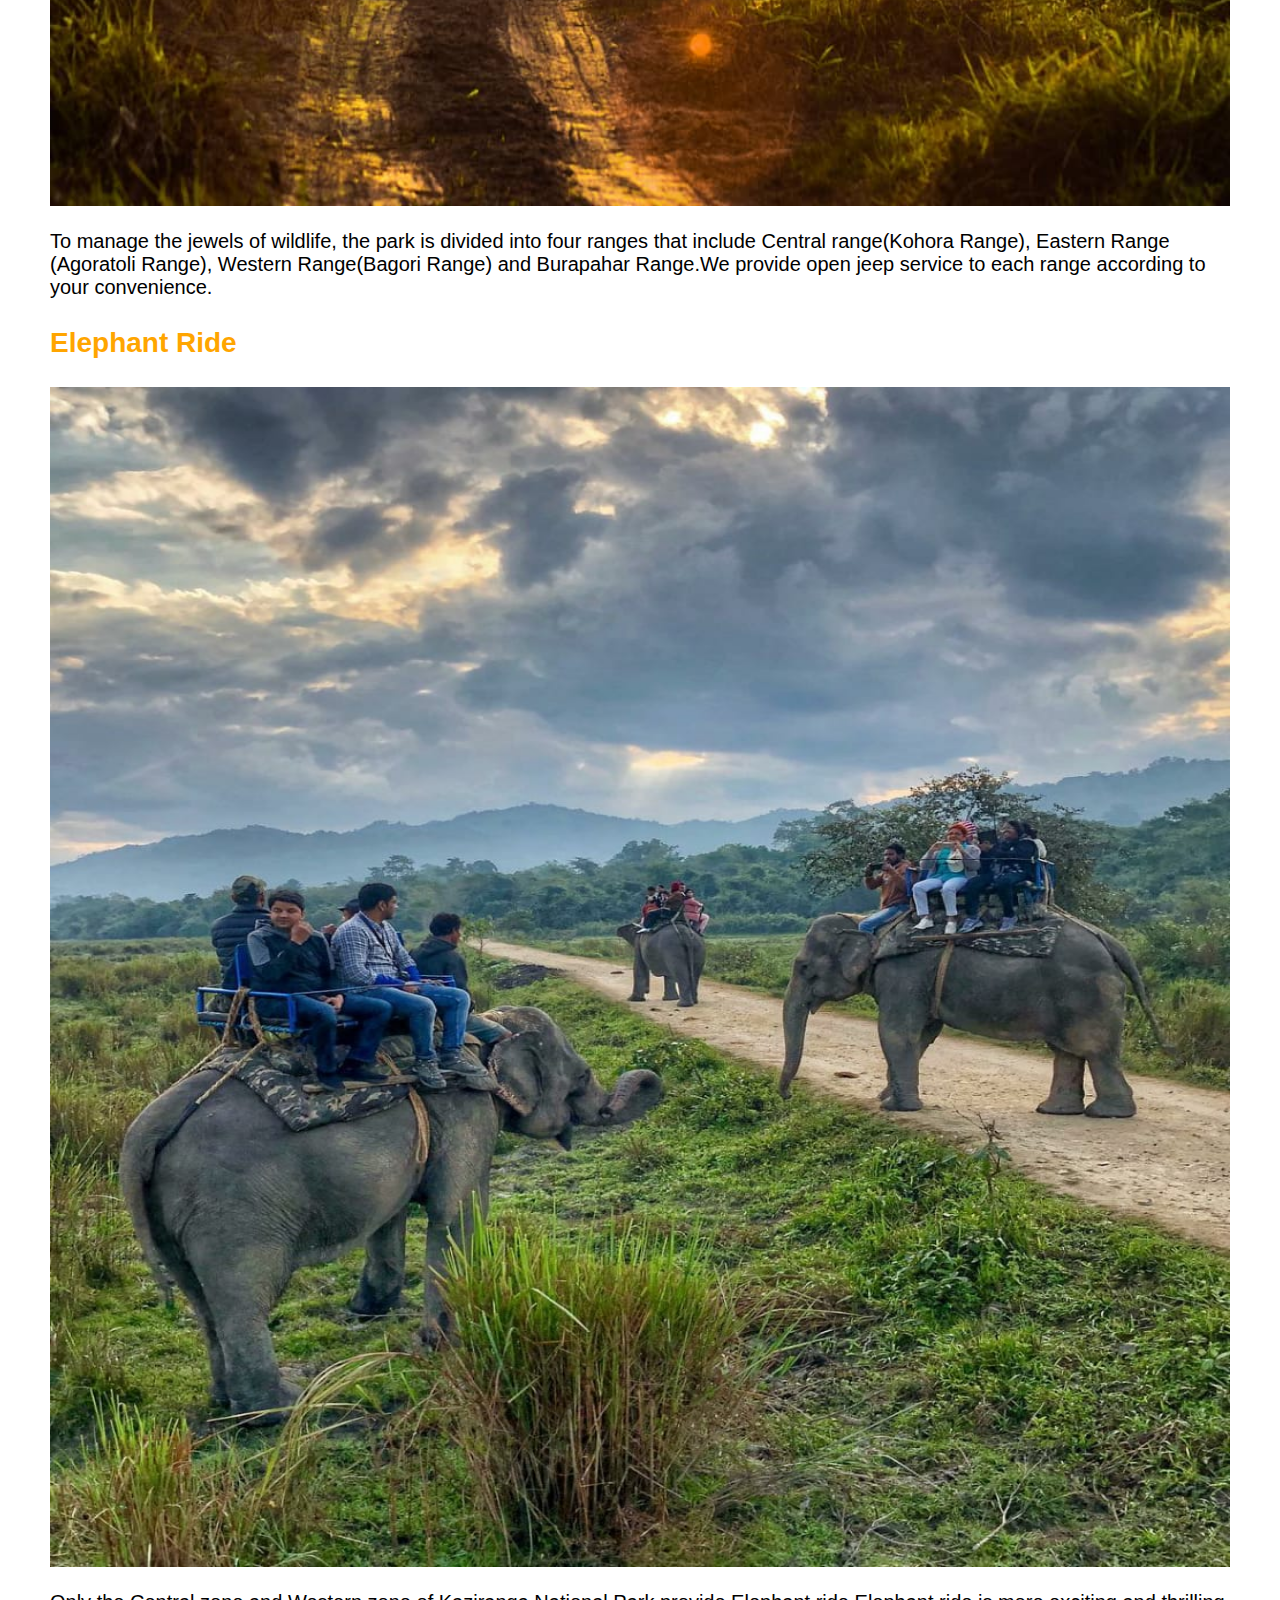
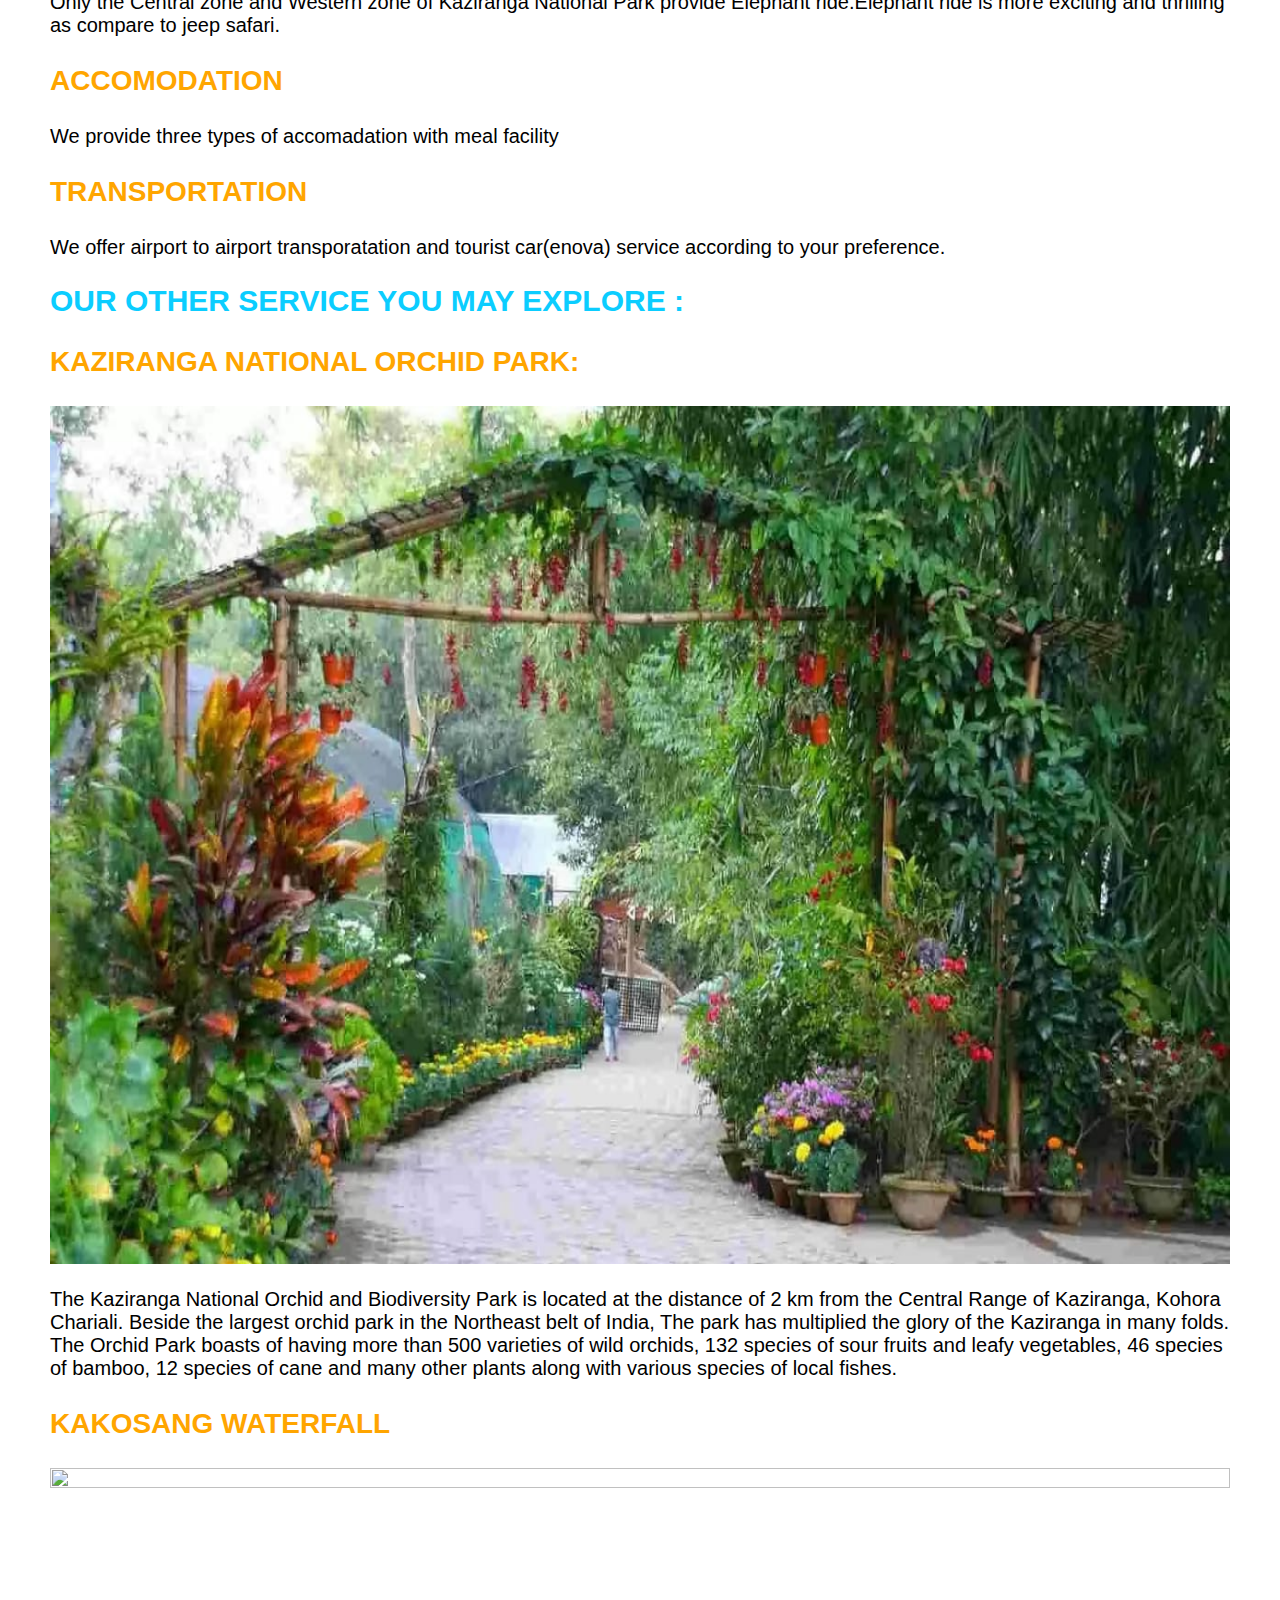
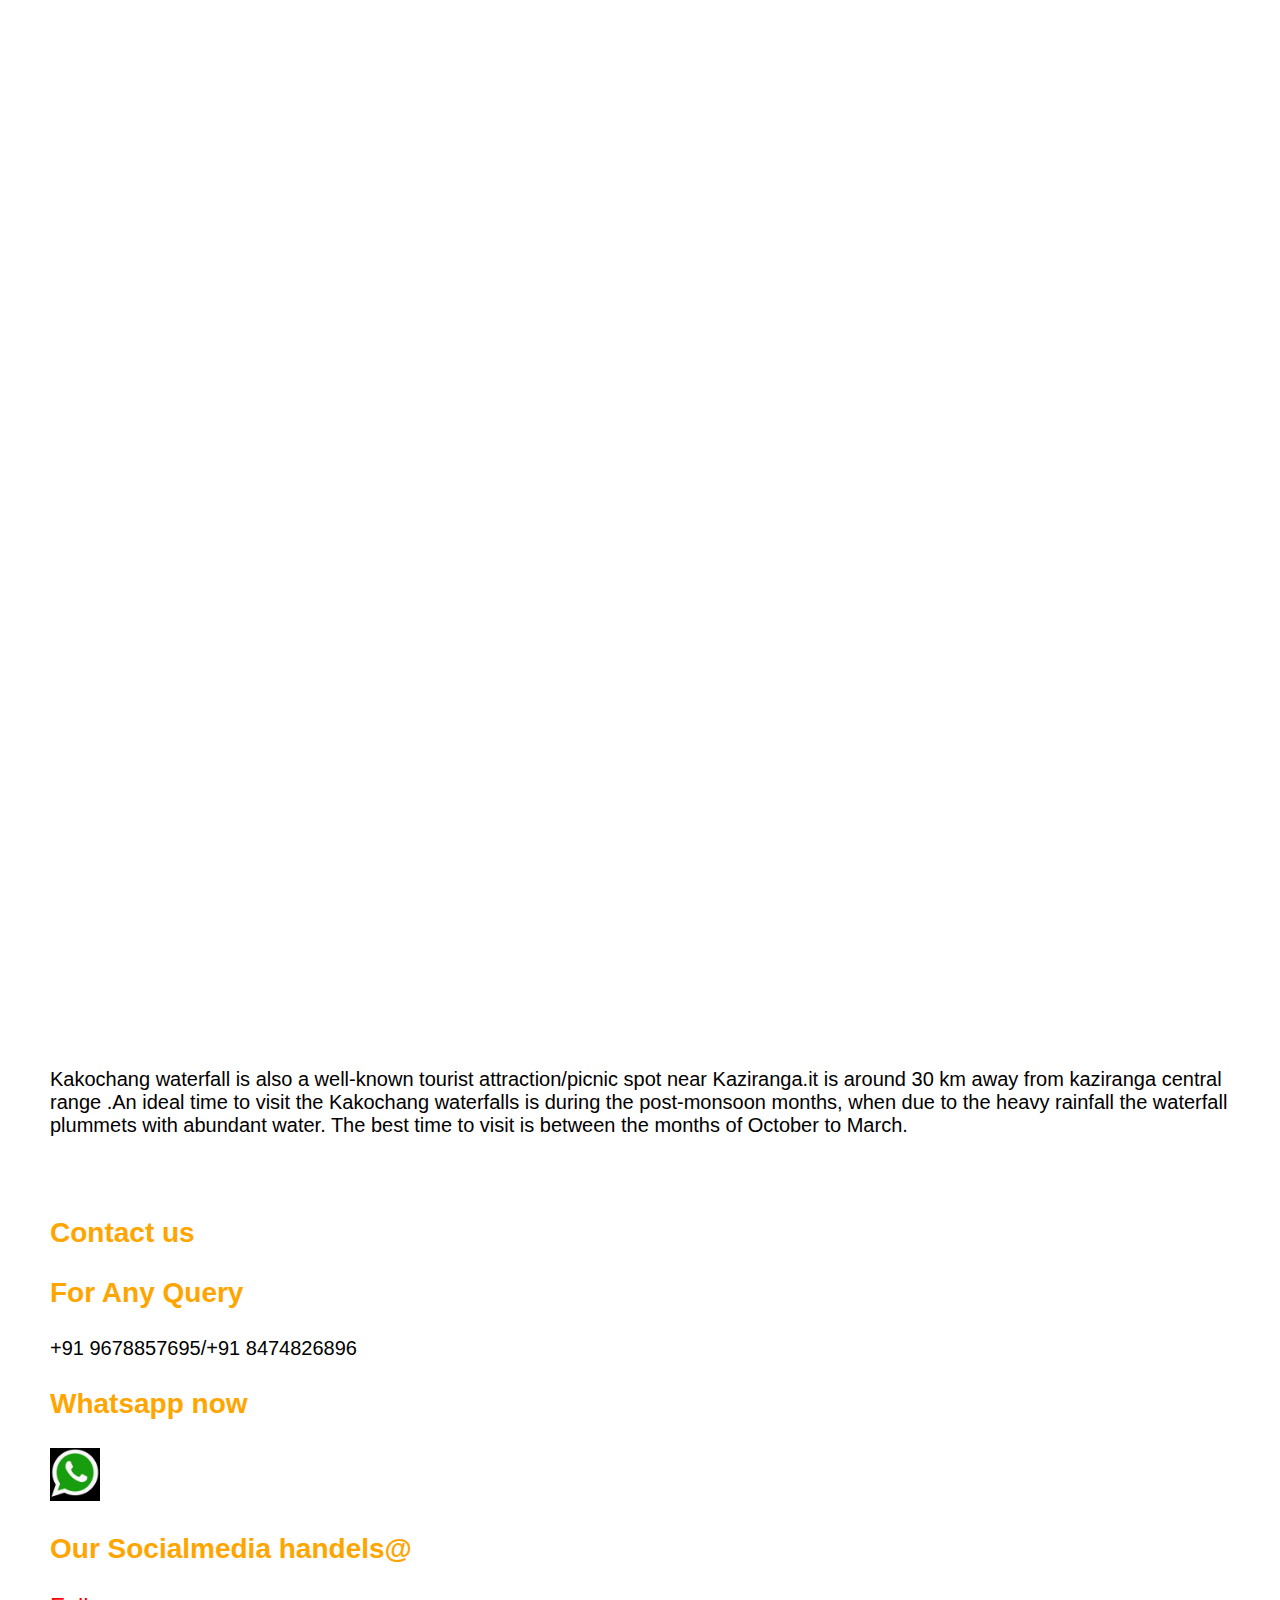
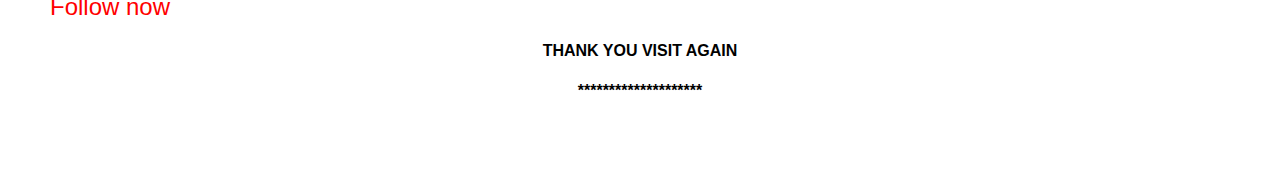
==== commit c18129f3: "Update index.html" ====
--- a/index.html
+++ b/index.html
@@ -161,7 +161,7 @@
             <script src="https://sheetdb.io/s/f/ua1ve0f67vc8a.js"></script>
     <h3>For Any Query </h3>
     <p>+91 9678857695/+91 8474826896</p>
-    <h3> Whatsup now</h3>
+    <h3> Whatsapp now</h3>
     <a href="https://wa.me/+919678857695?text=Hlw"><img src="./whatsuplogo.jpg" style="width:50px ;background:green;"></a>
 
     <h3>Our Socialmedia handels@</h3>
@@ -172,4 +172,4 @@
 </div>
 <script src="./js/form.js"></script> 
 </body>
-</html>+</html>
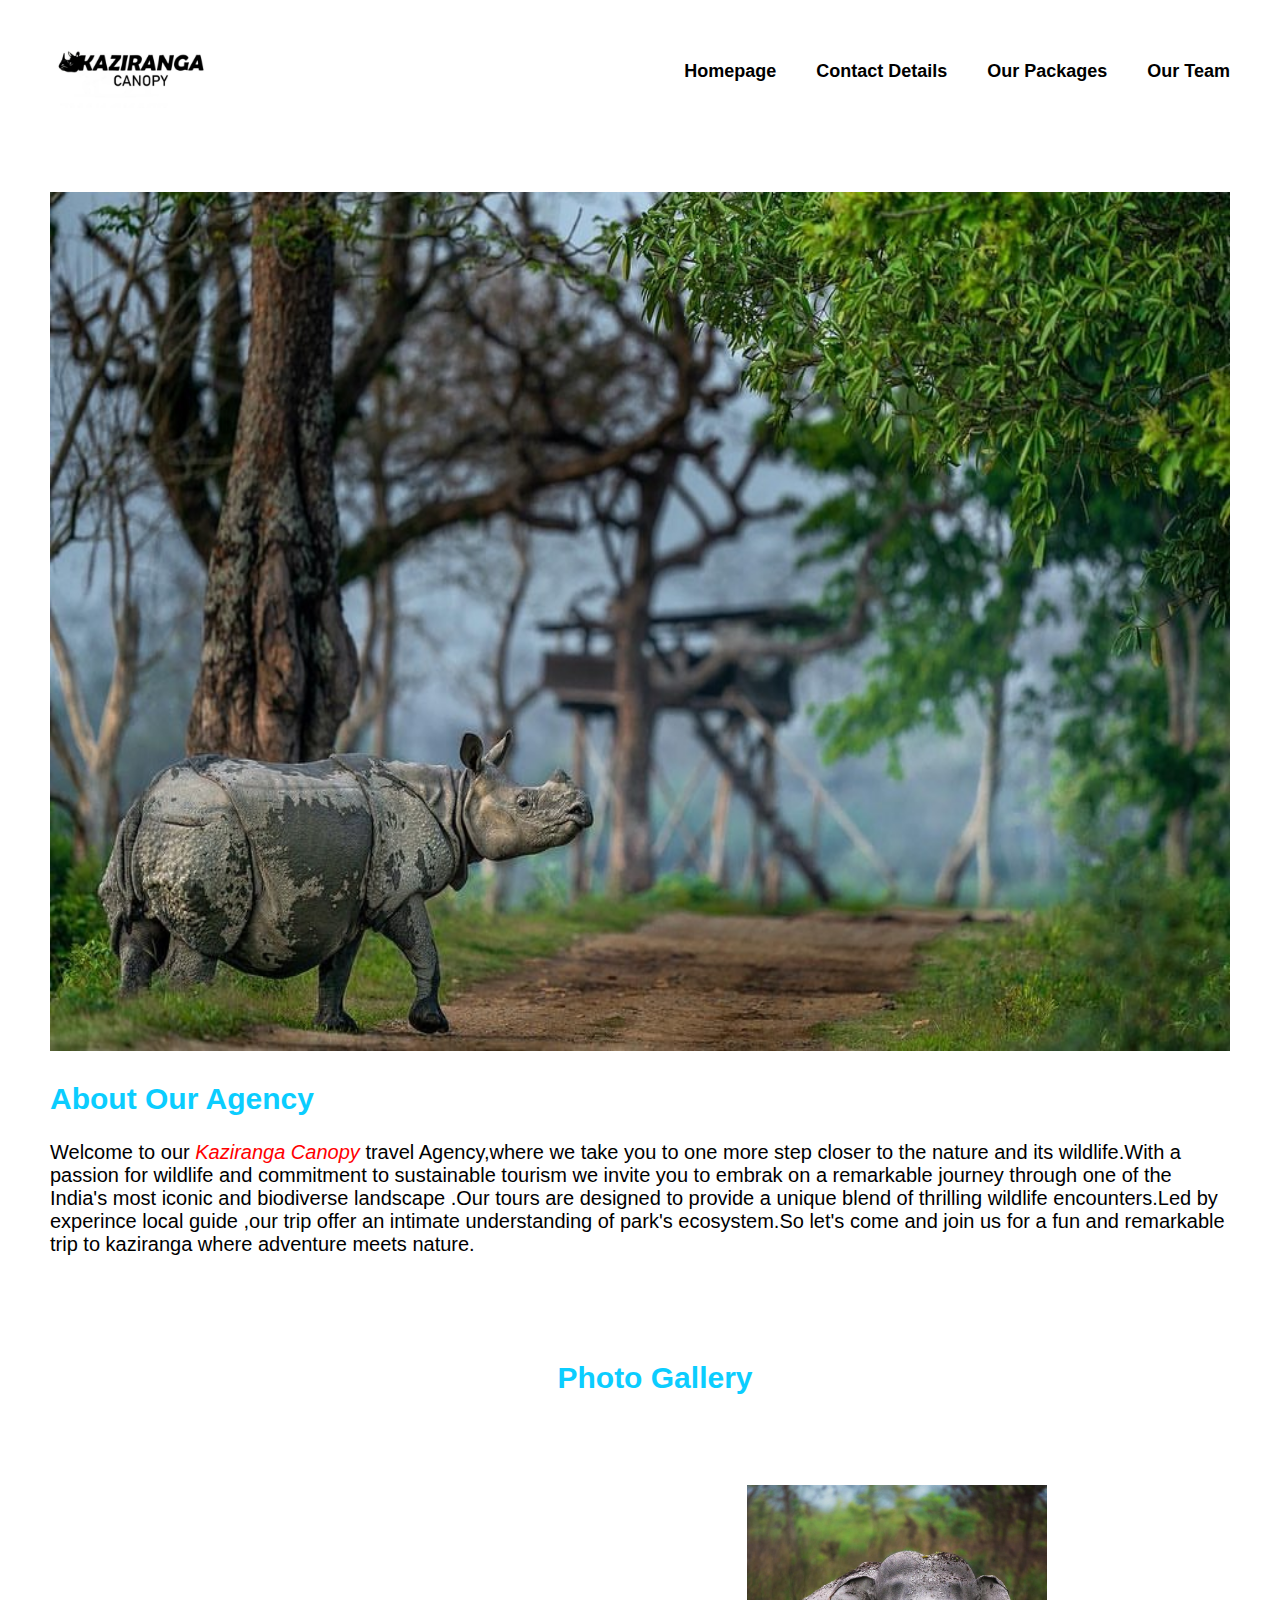
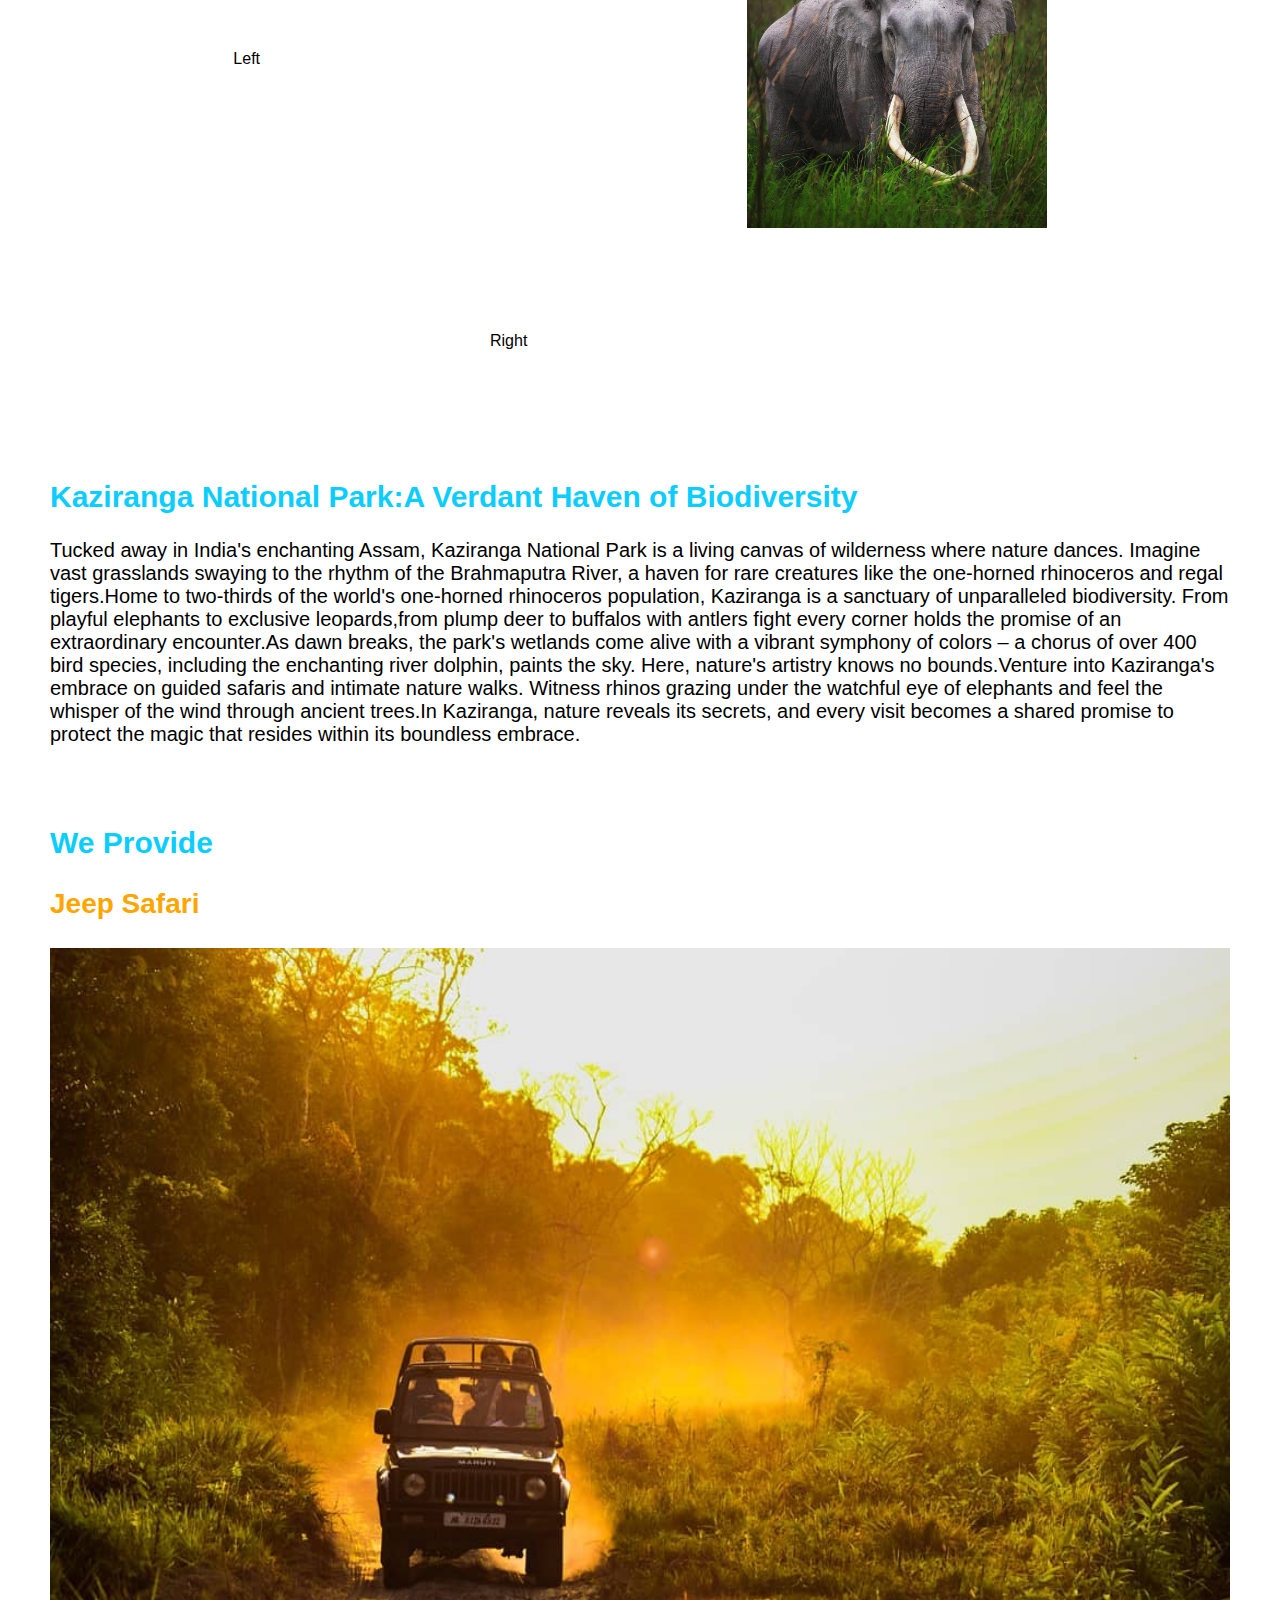
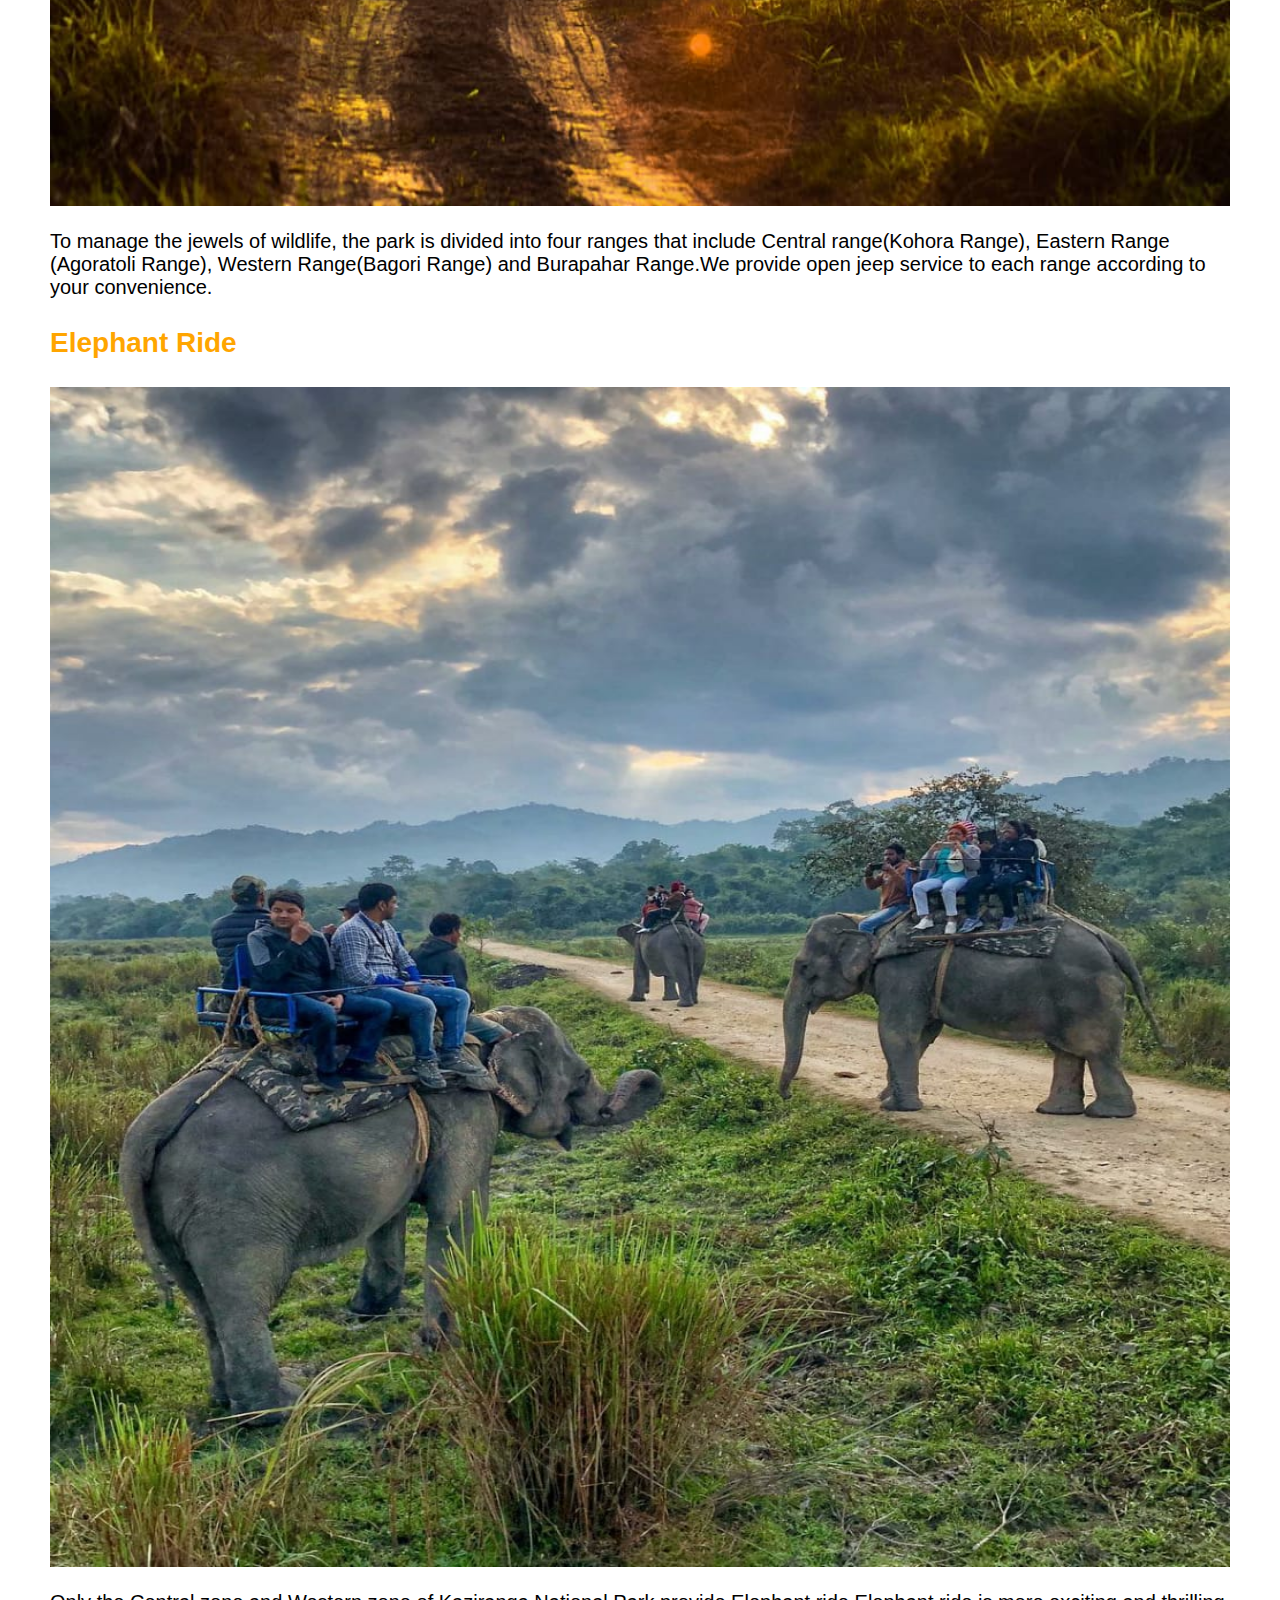
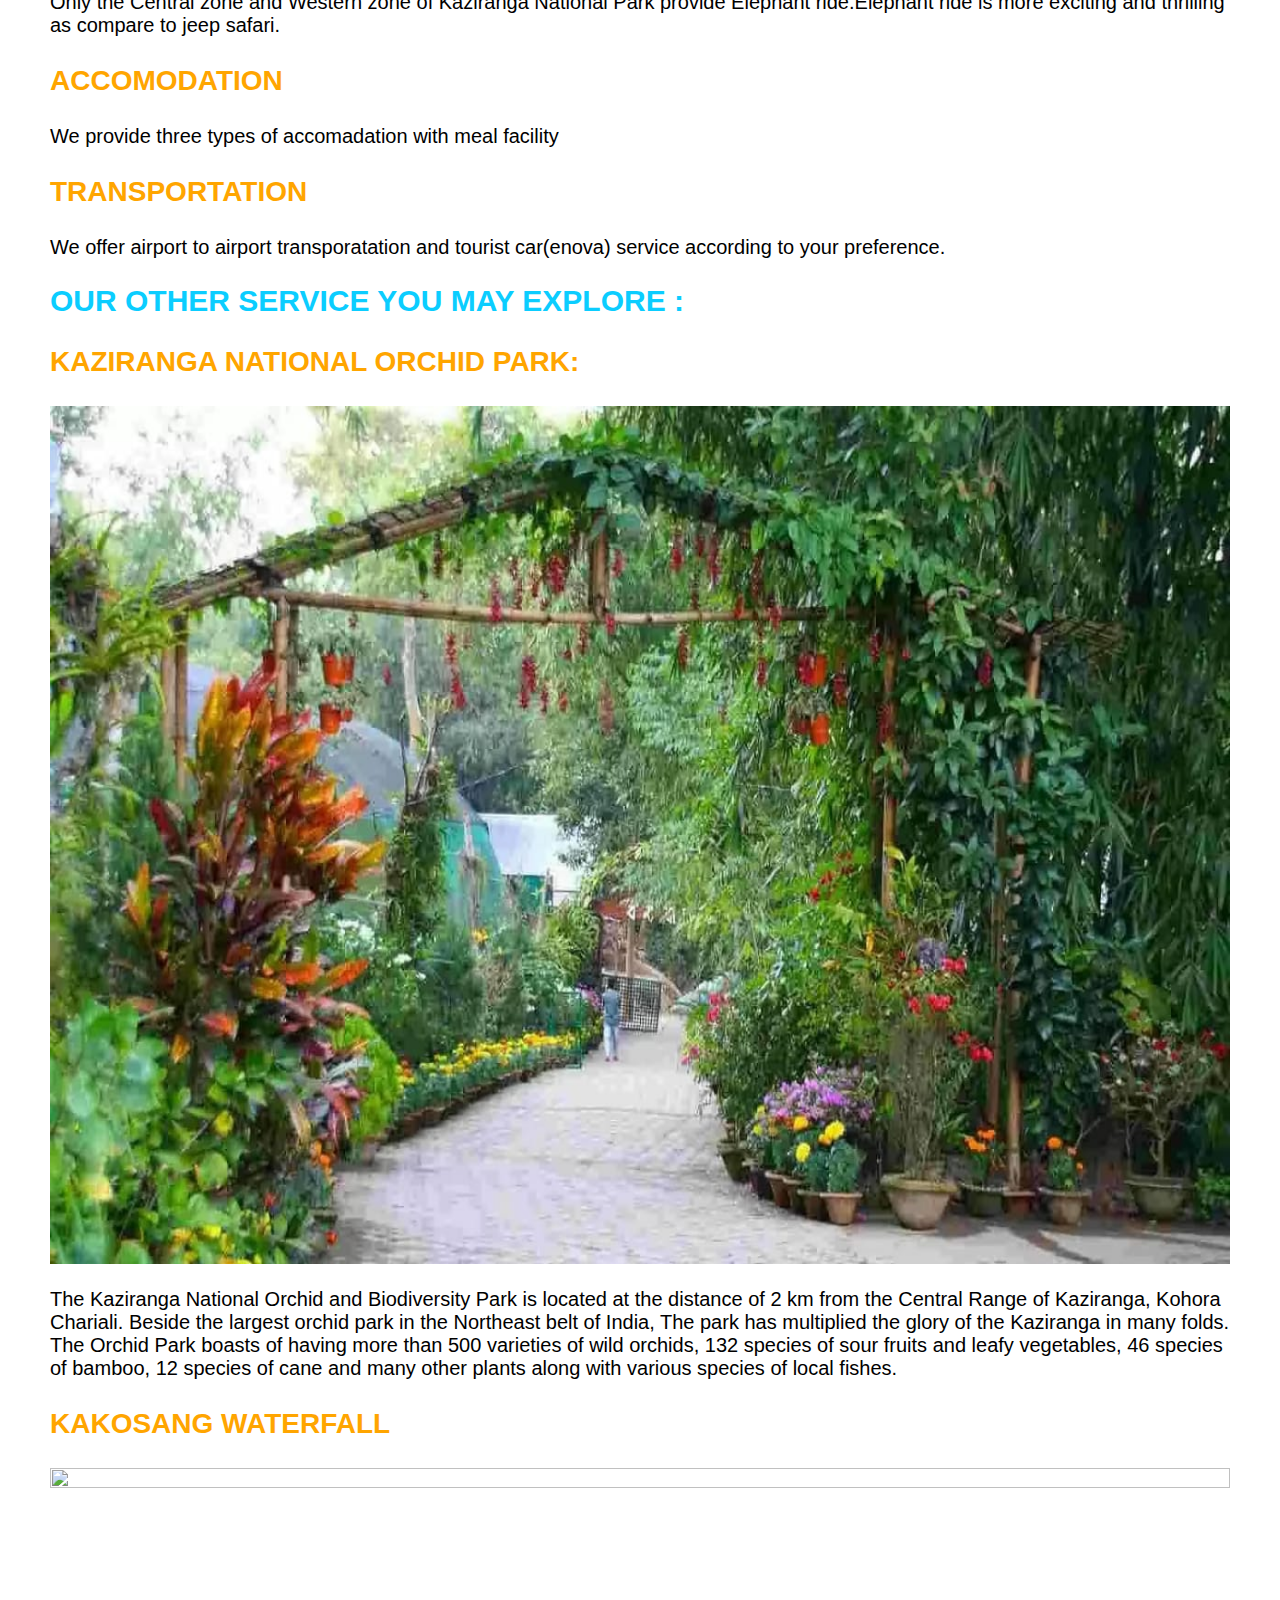
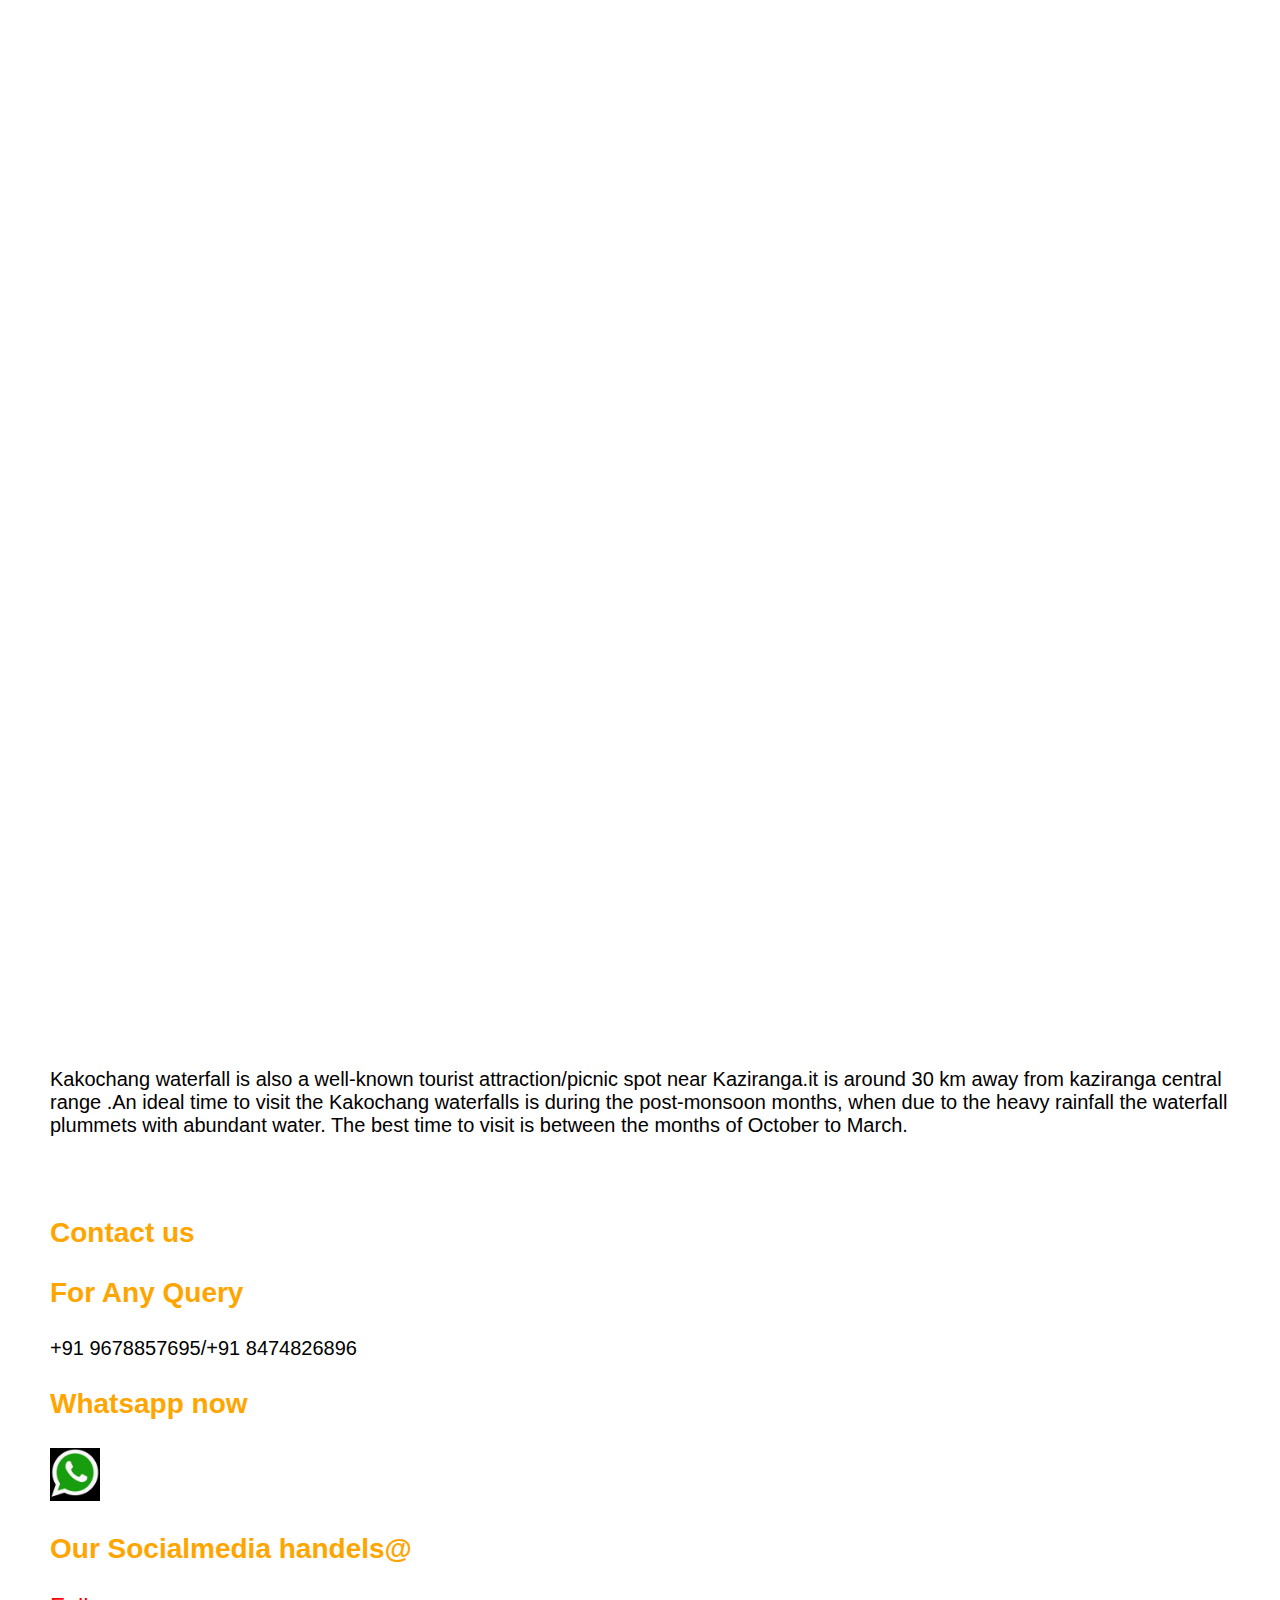
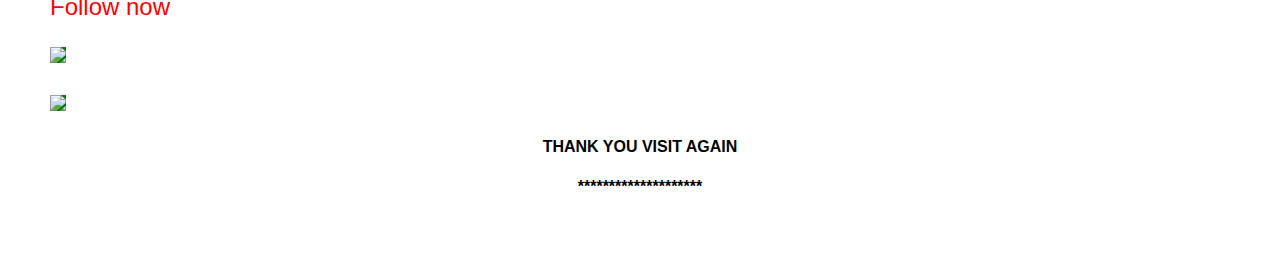
==== commit 28e49ed9: "Update index.html" ====
--- a/index.html
+++ b/index.html
@@ -166,6 +166,8 @@
 
     <h3>Our Socialmedia handels@</h3>
     <p><a href="./socialmedia.html">Follow now </a></p>
+         <p><a href="https://instagram.com/kaziranga_canopy?utm_source=qr&igshid=MzNINGNkZWQ4Mg%3D%3D/" ><img src="./instragramlogo.c.jpg" style="width:50px ;background:green;"></a></p>
+     <p><a href="https://www.facebook.com/profile.php?id=61550987091037&mibextid=ZbWKwL"><img src="./facebook.logo.jpg" style="width:50px ;background:green;"></a></p>
     <h4>THANK YOU  VISIT AGAIN</h4>
     <h4>********************</h4>
 </div>
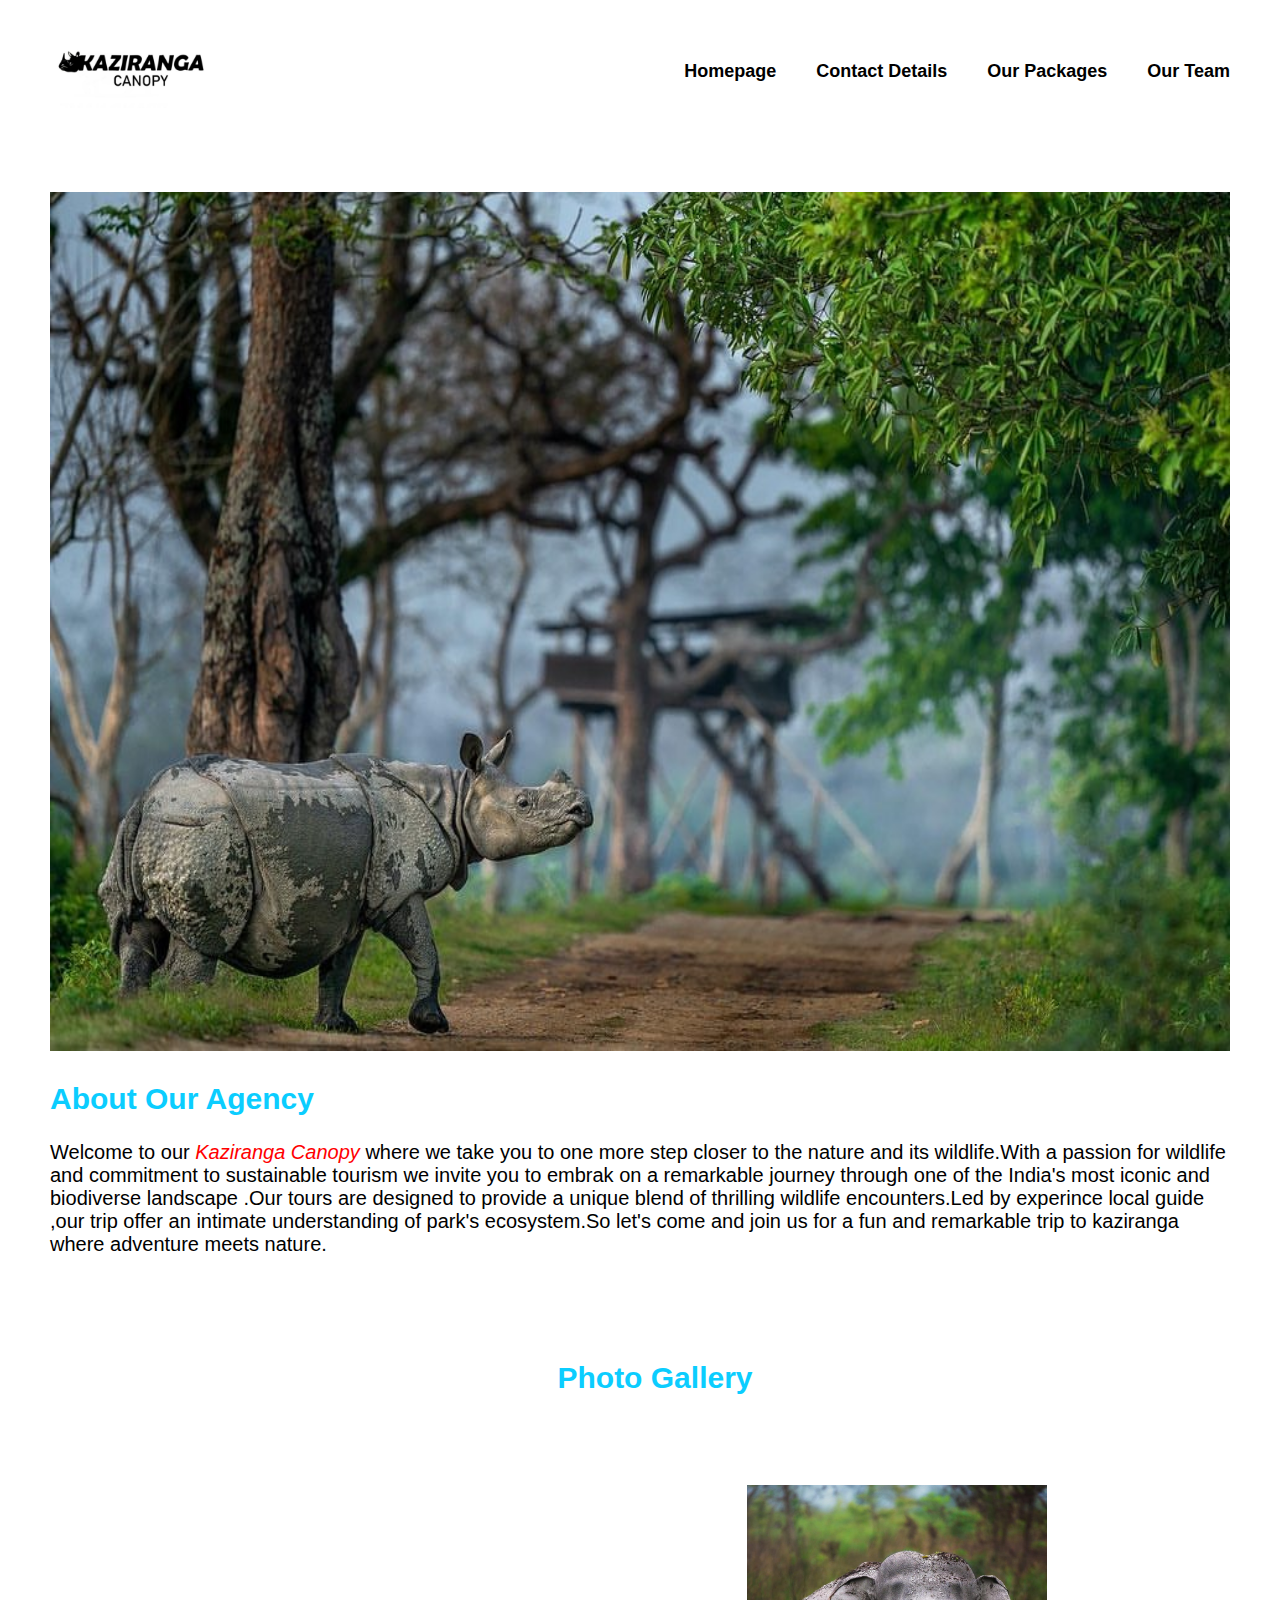
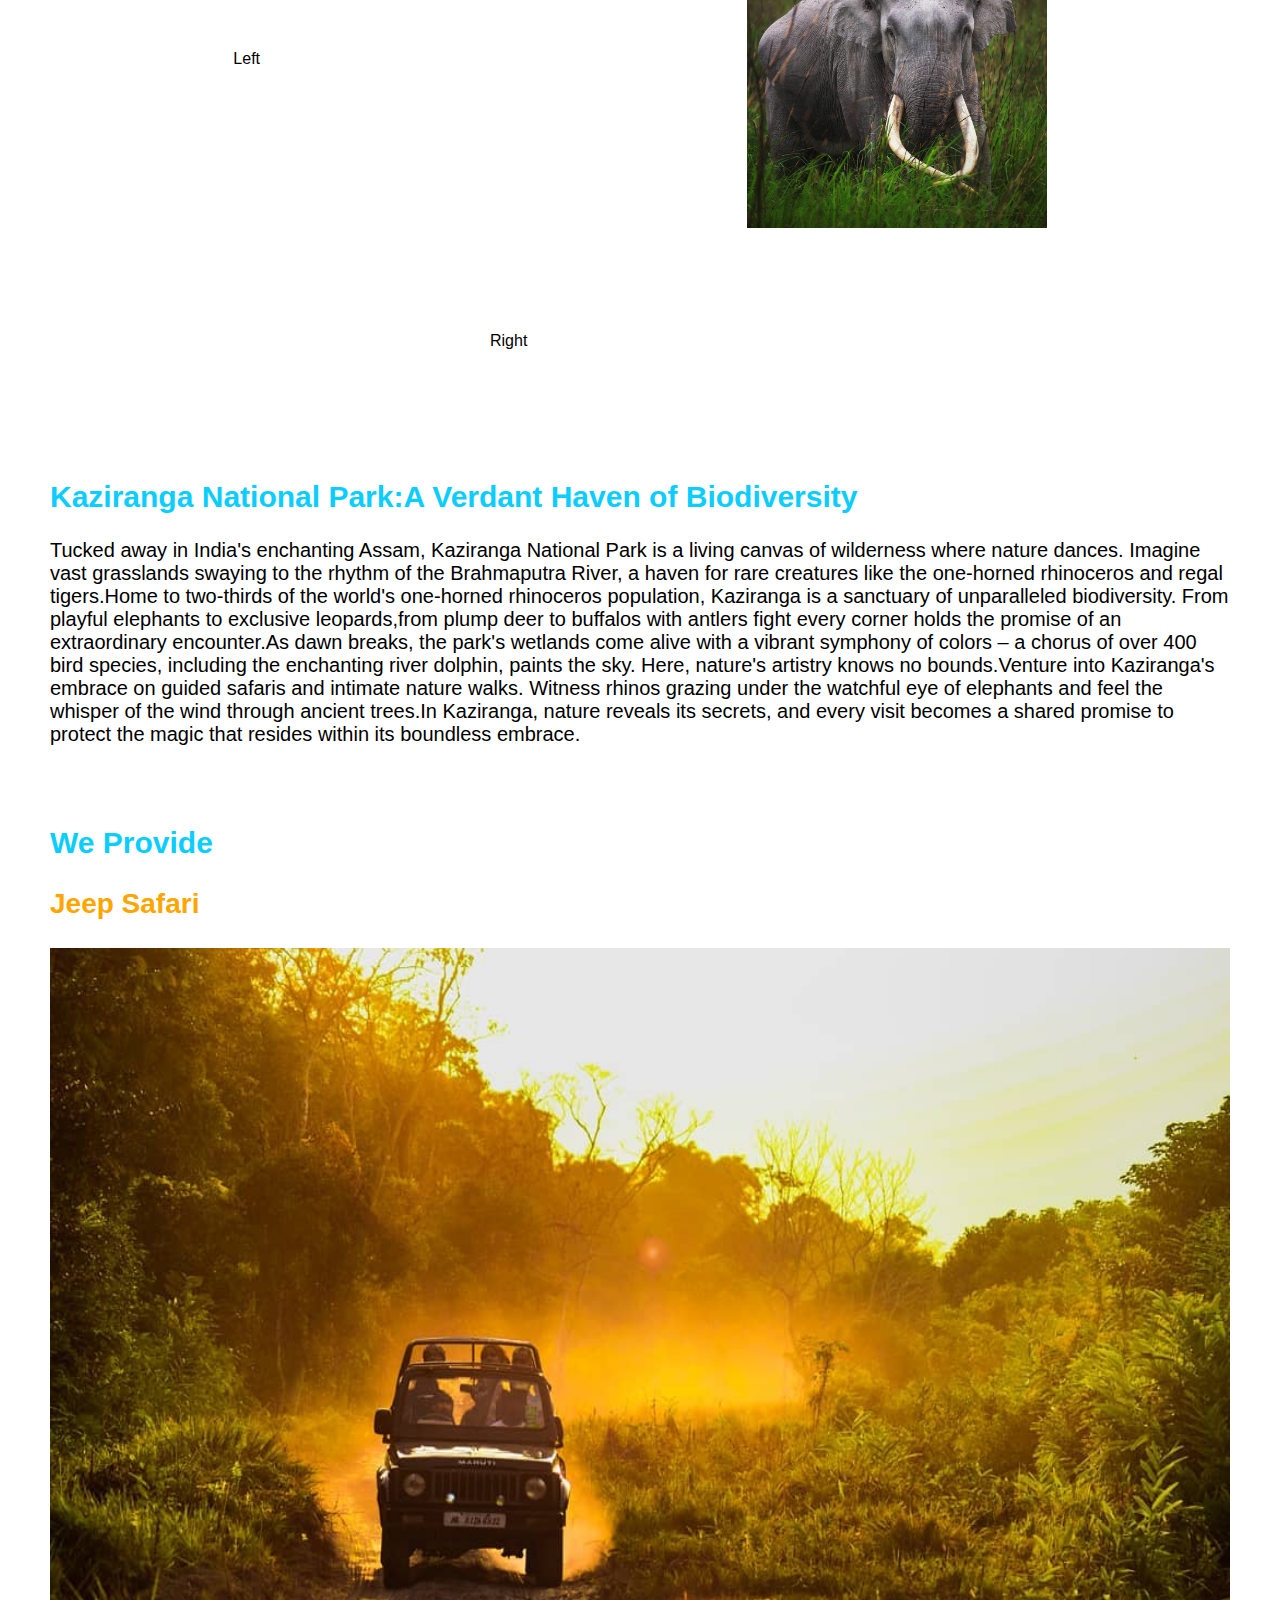
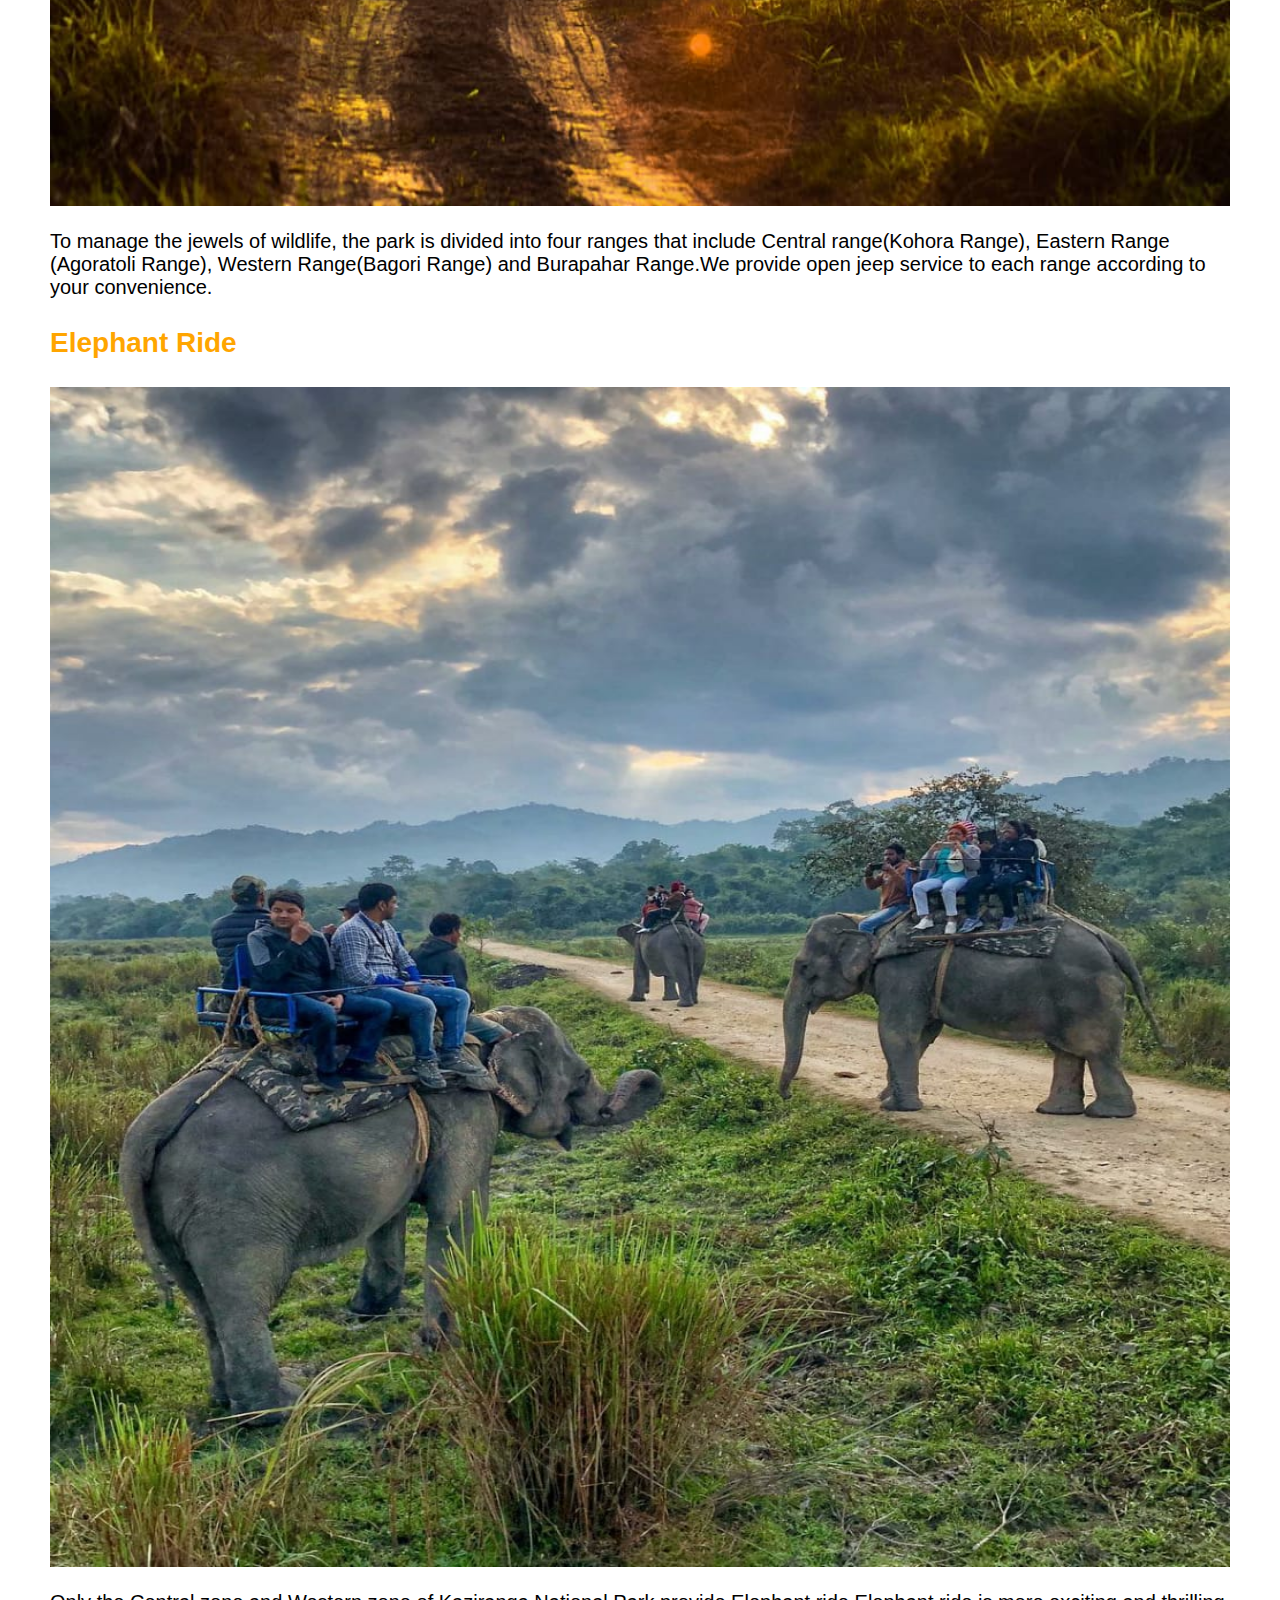
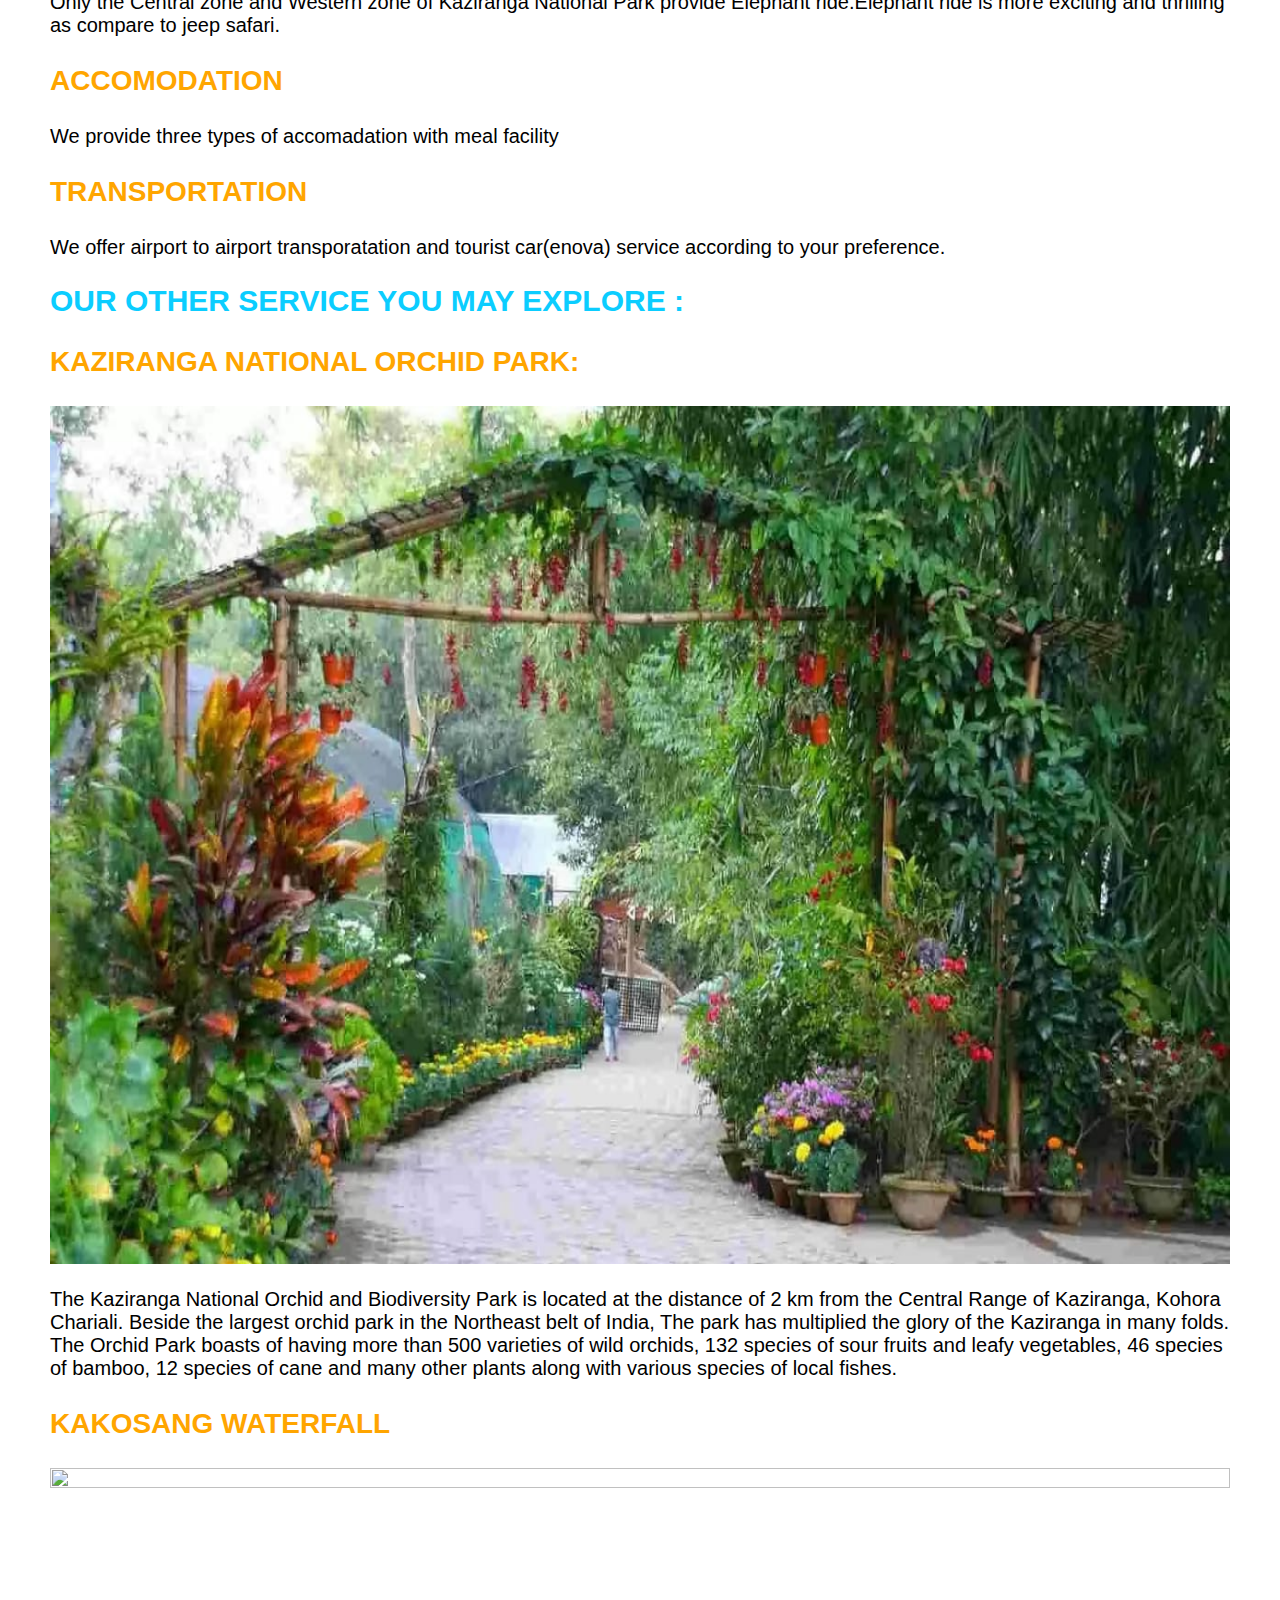
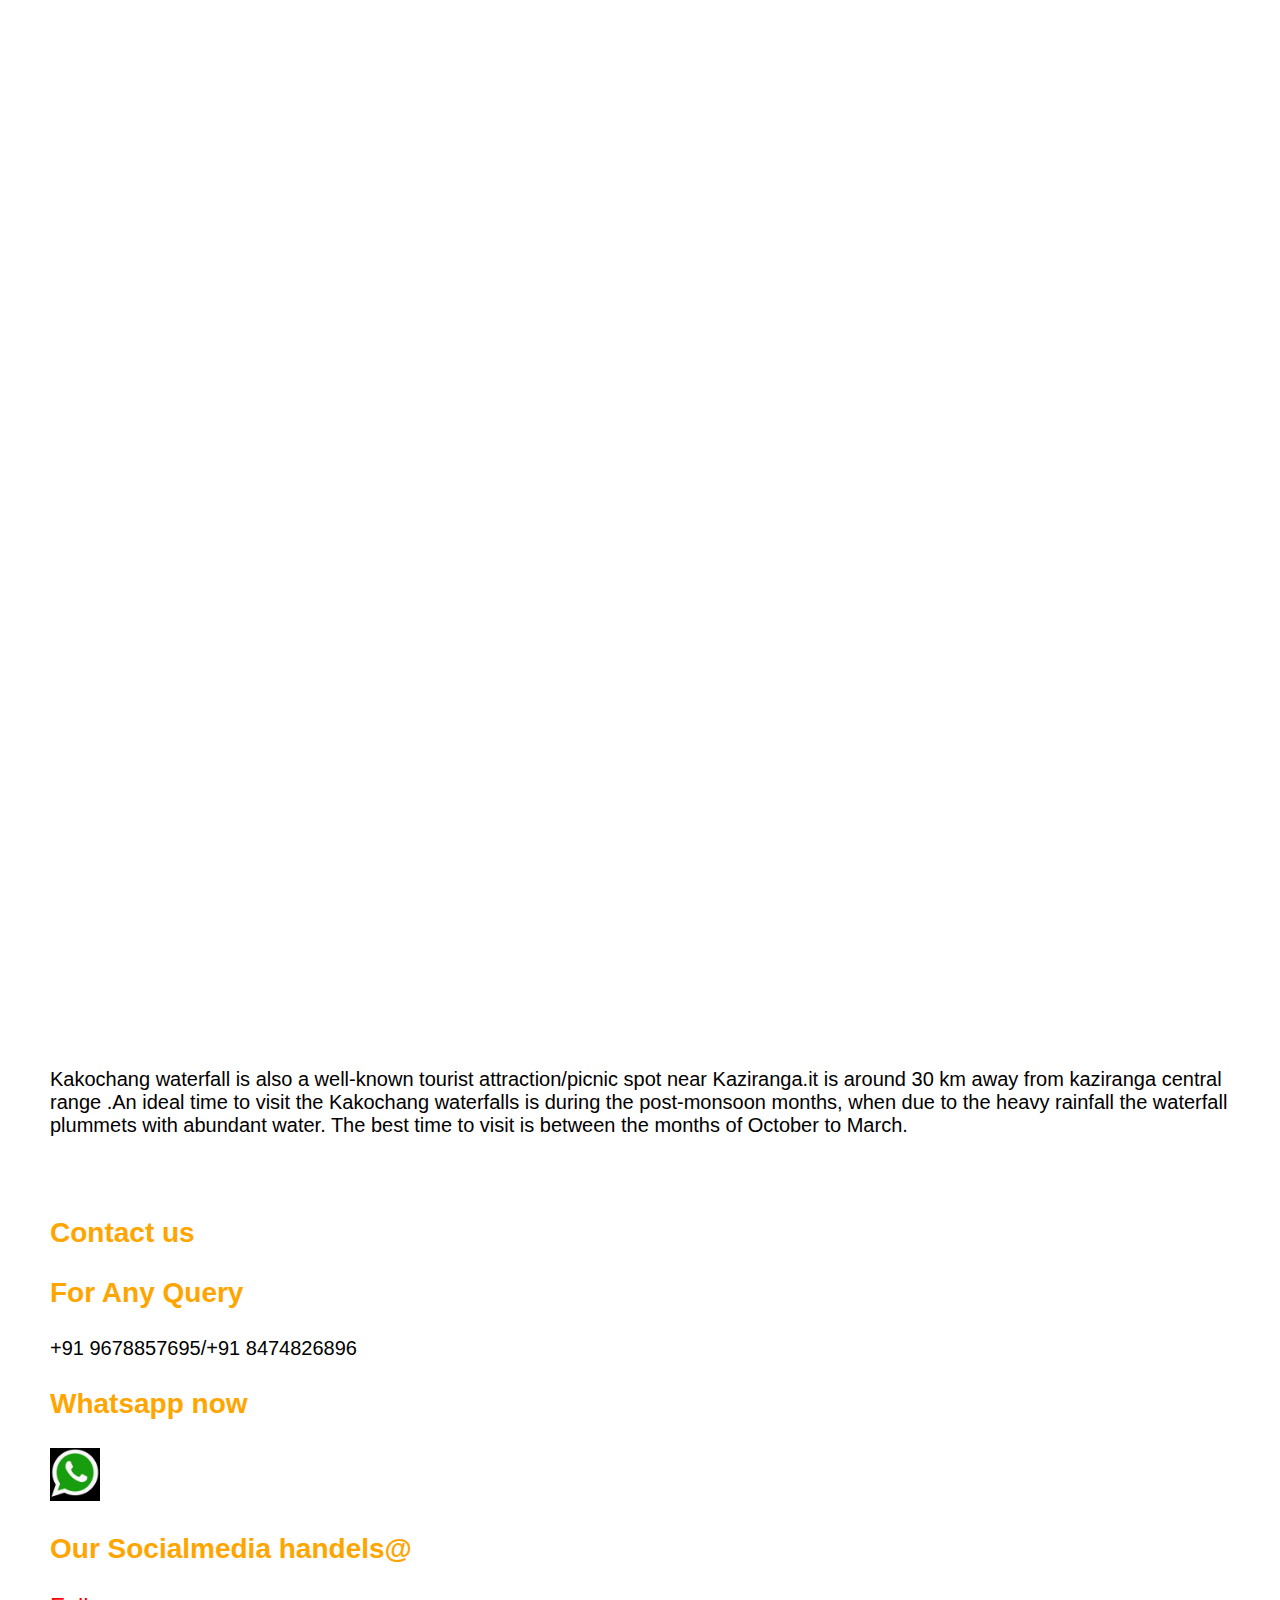
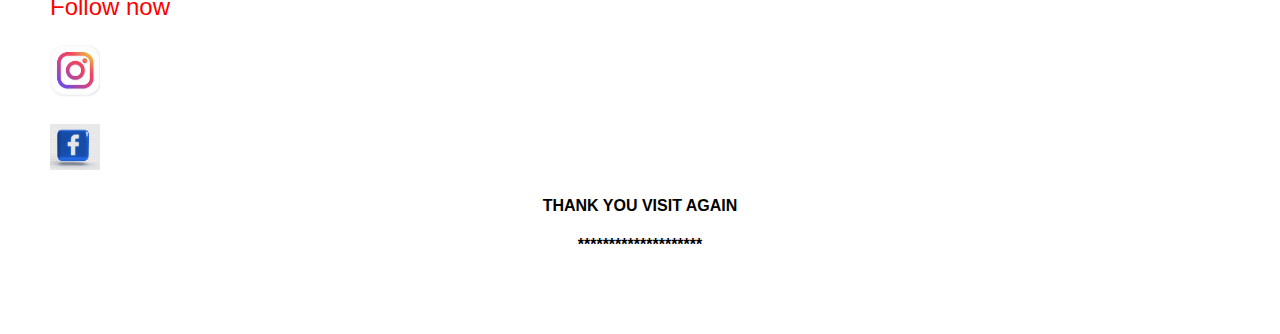
==== commit e449f838: "Update index.html" ====
--- a/index.html
+++ b/index.html
@@ -24,7 +24,7 @@
     <div class="aboutUs">
         <div><img class ="fixed-size1" src="logobelow.jpg"></div>
         <h2> About Our Agency</h2>
-        <p>Welcome to our <span style="color:red;"><em> Kaziranga Canopy</em> </span> travel Agency,where we take you to
+        <p>Welcome to our <span style="color:red;"><em> Kaziranga Canopy</em> </span> where we take you to
             one more step closer to the nature and its wildlife.With a passion for wildlife and commitment to
             sustainable tourism we invite you to embrak on a remarkable journey through one of the India's most iconic
             and biodiverse landscape .Our tours are designed to provide a unique blend of thrilling wildlife
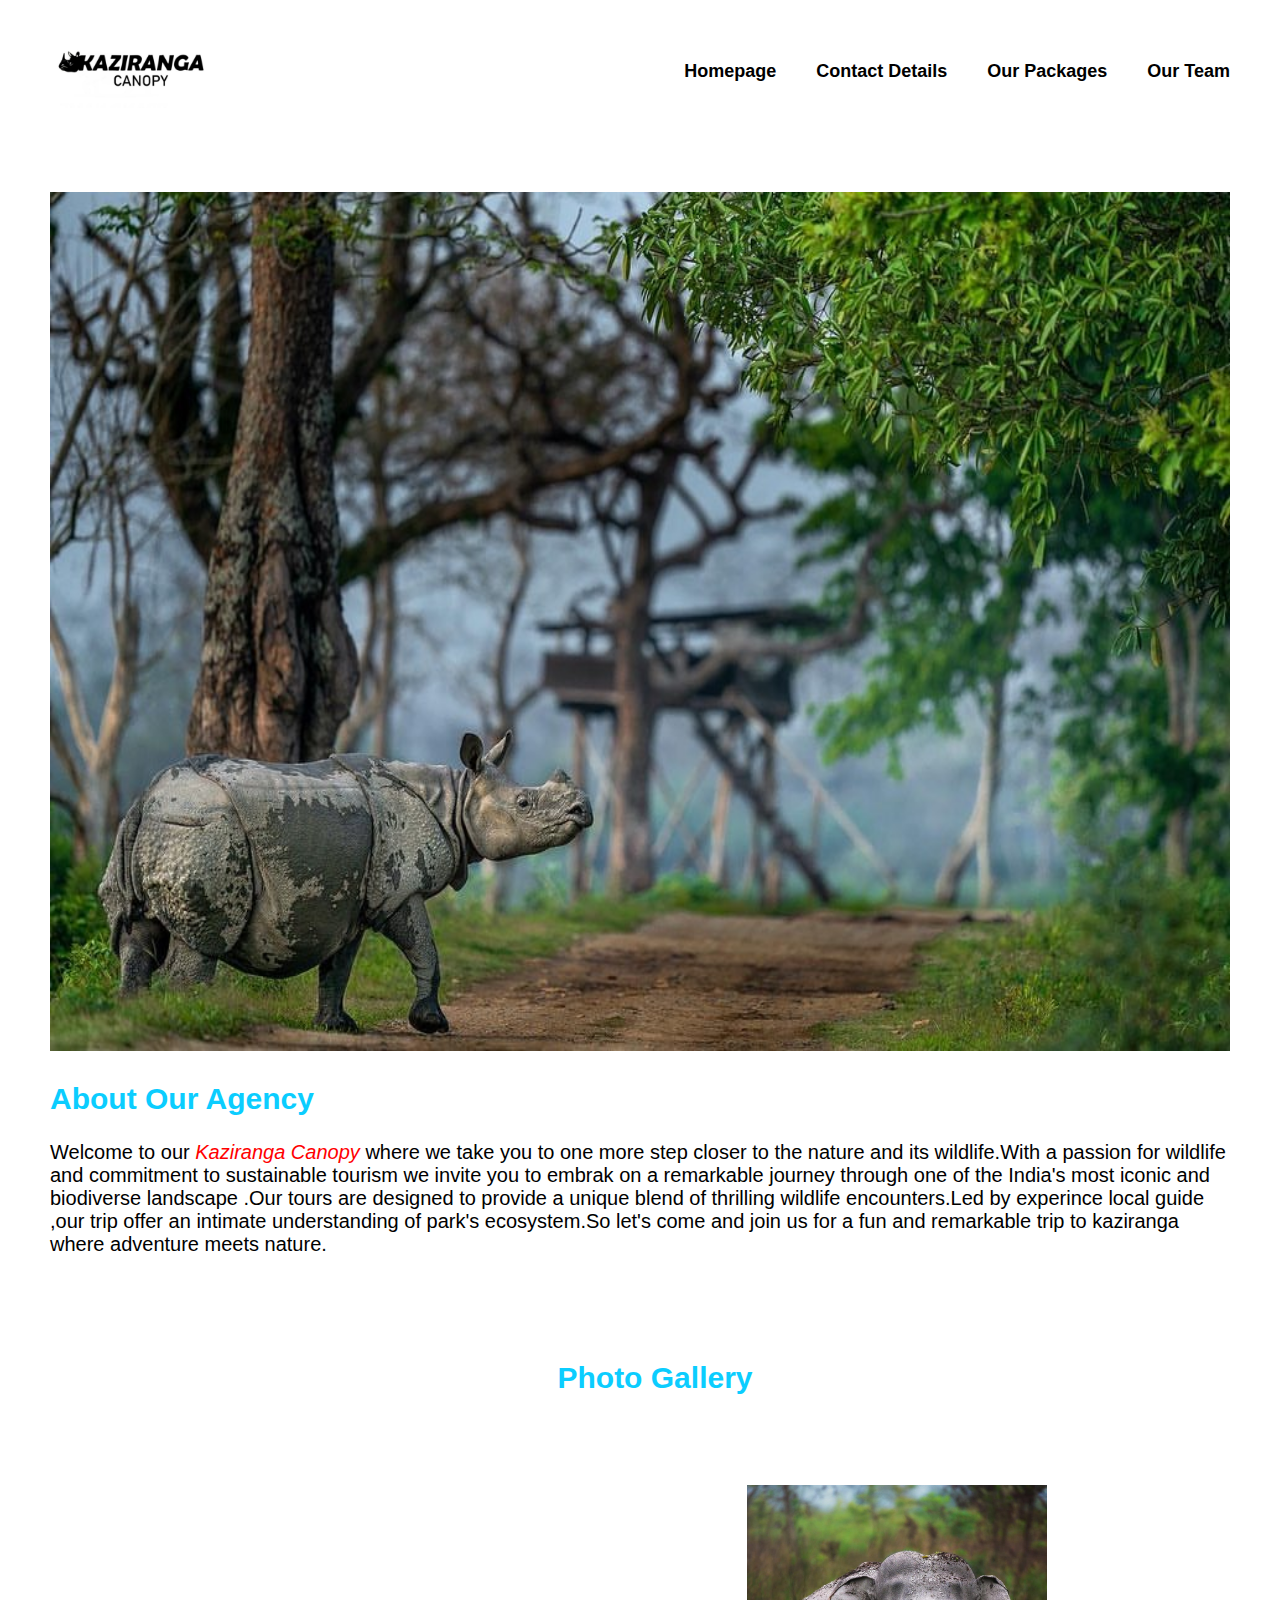
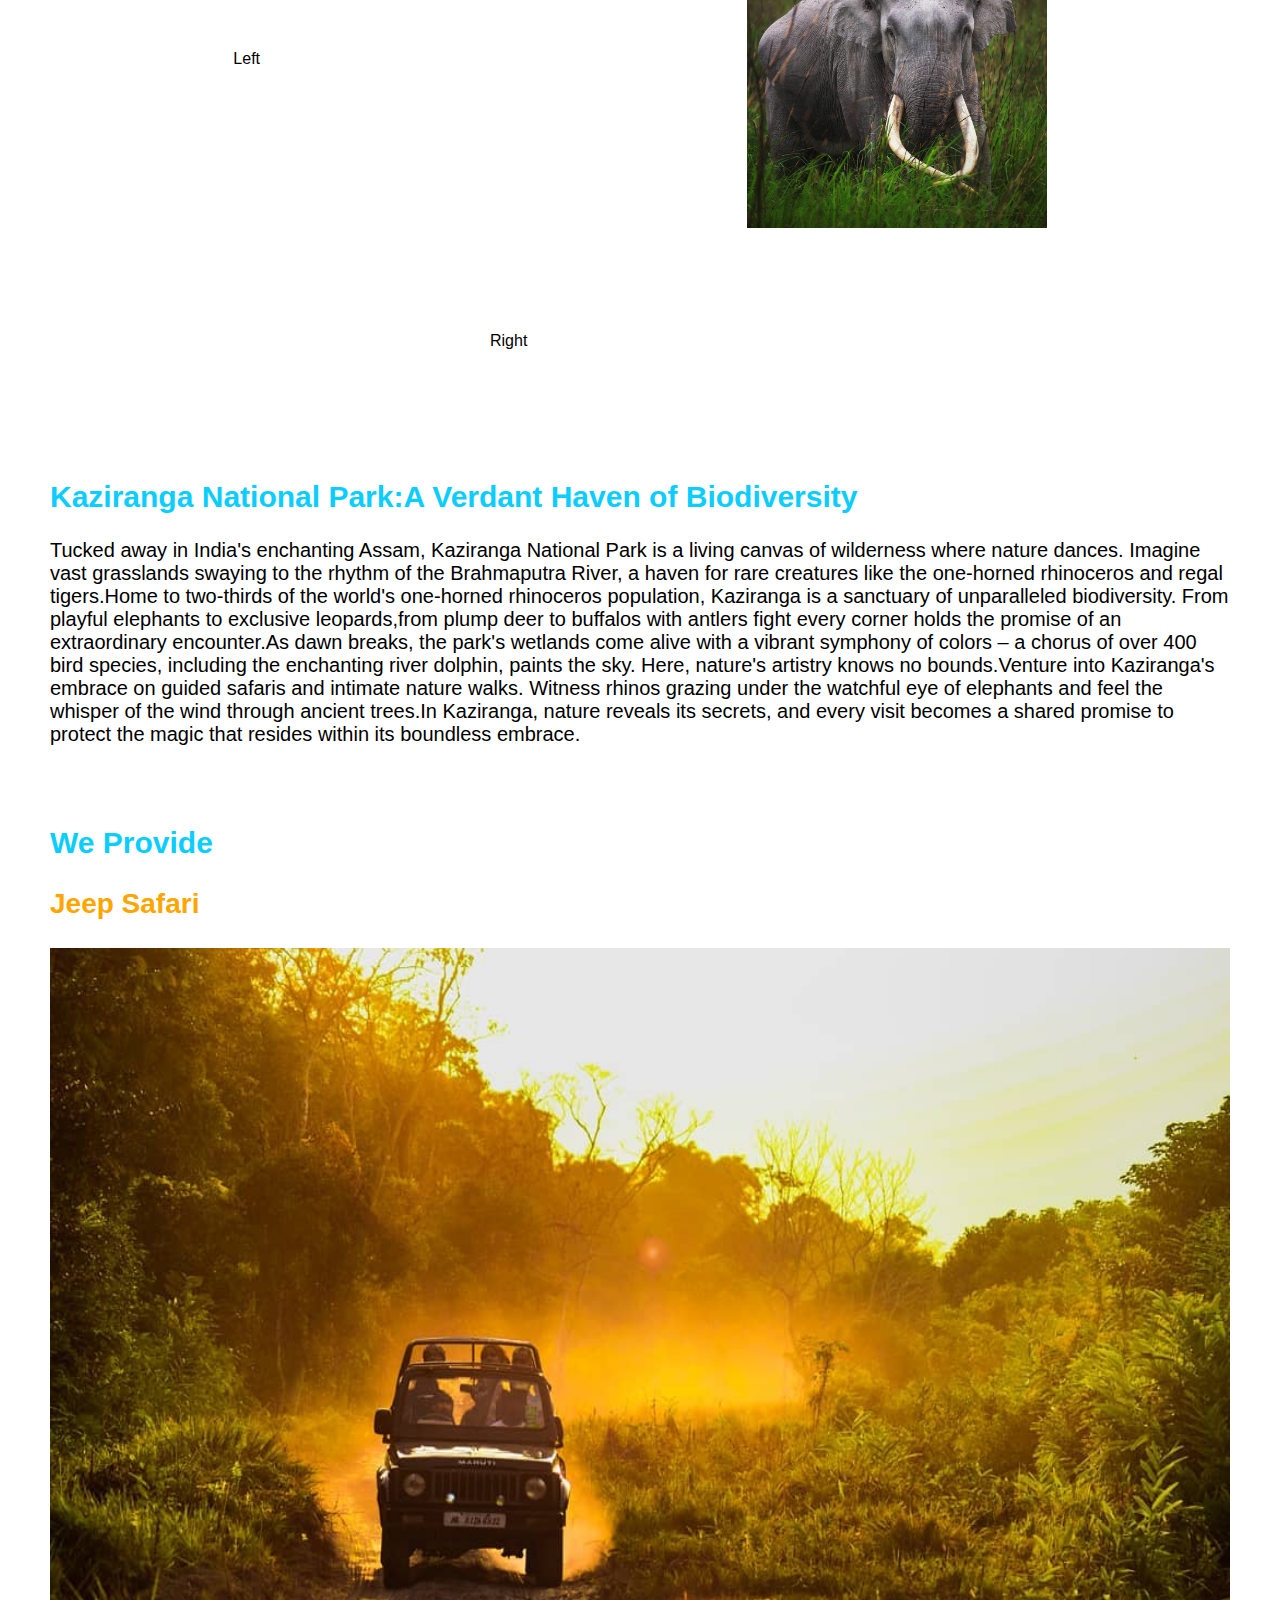
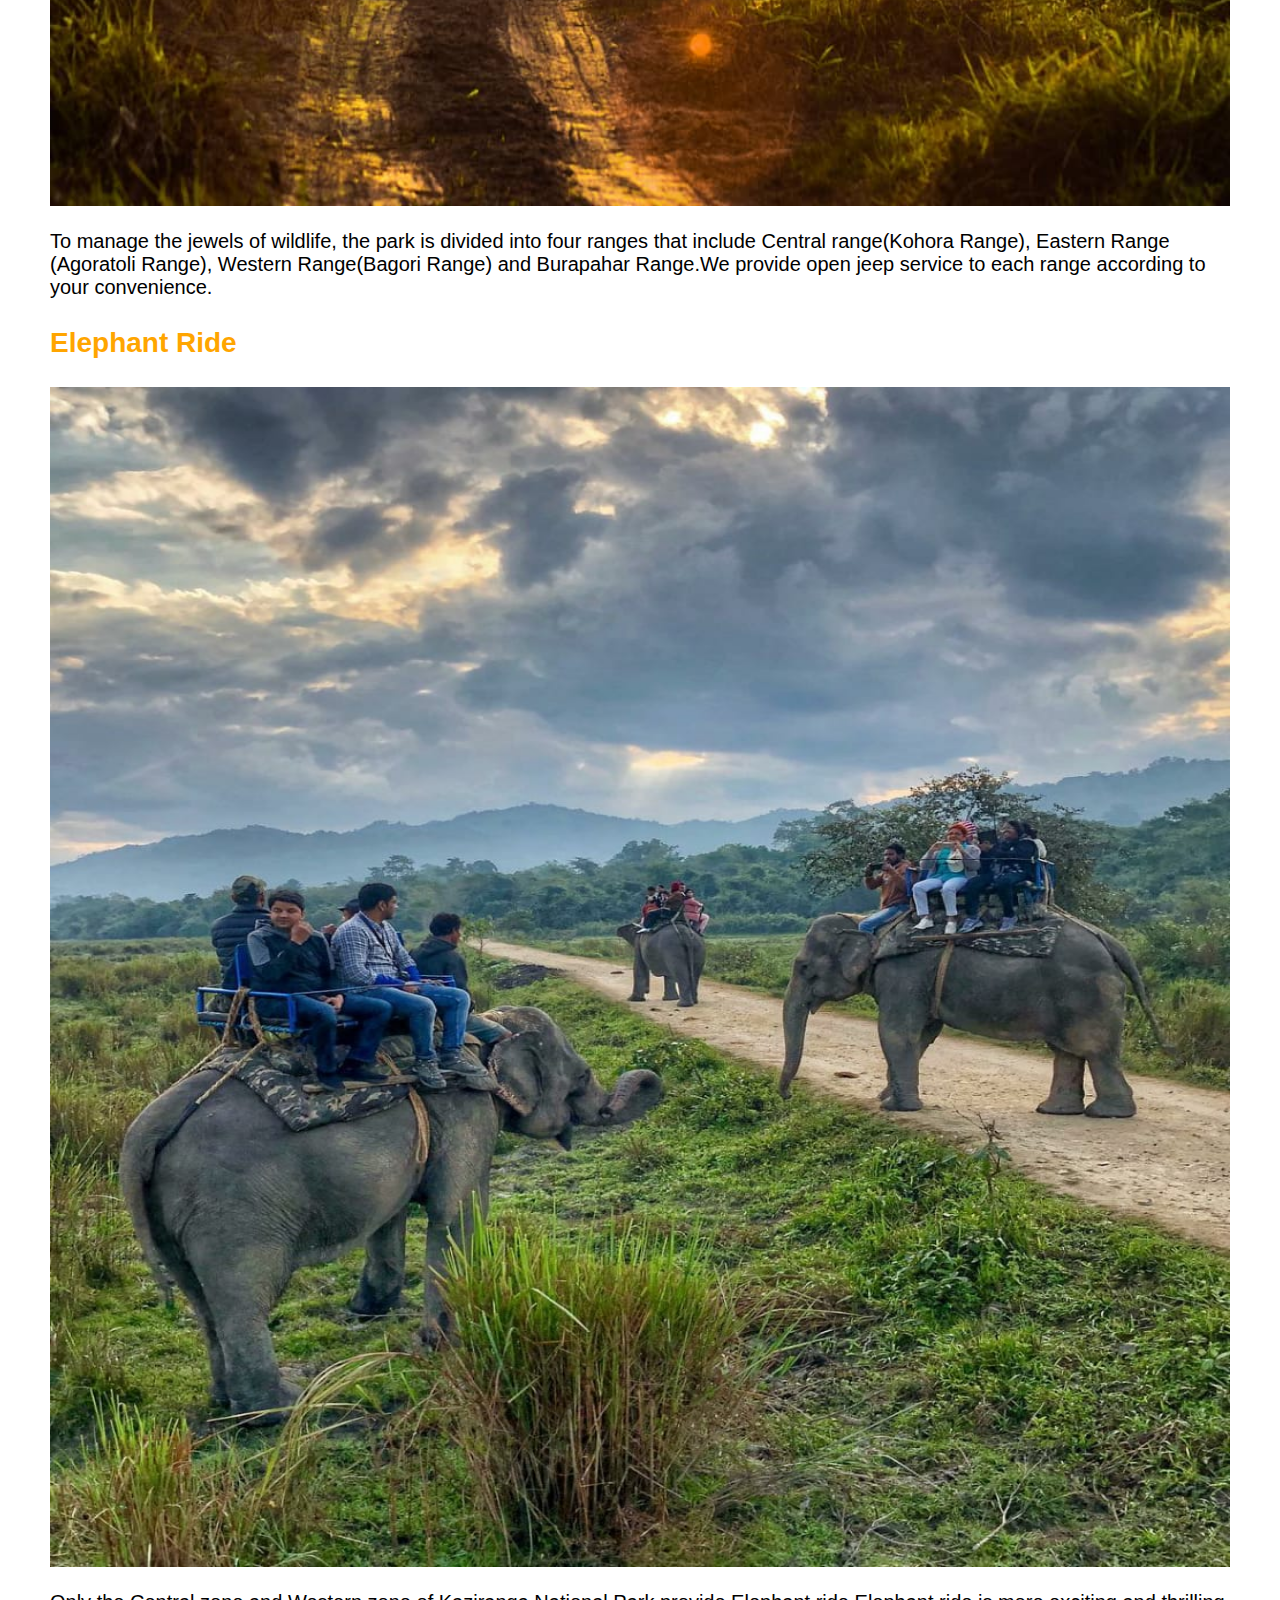
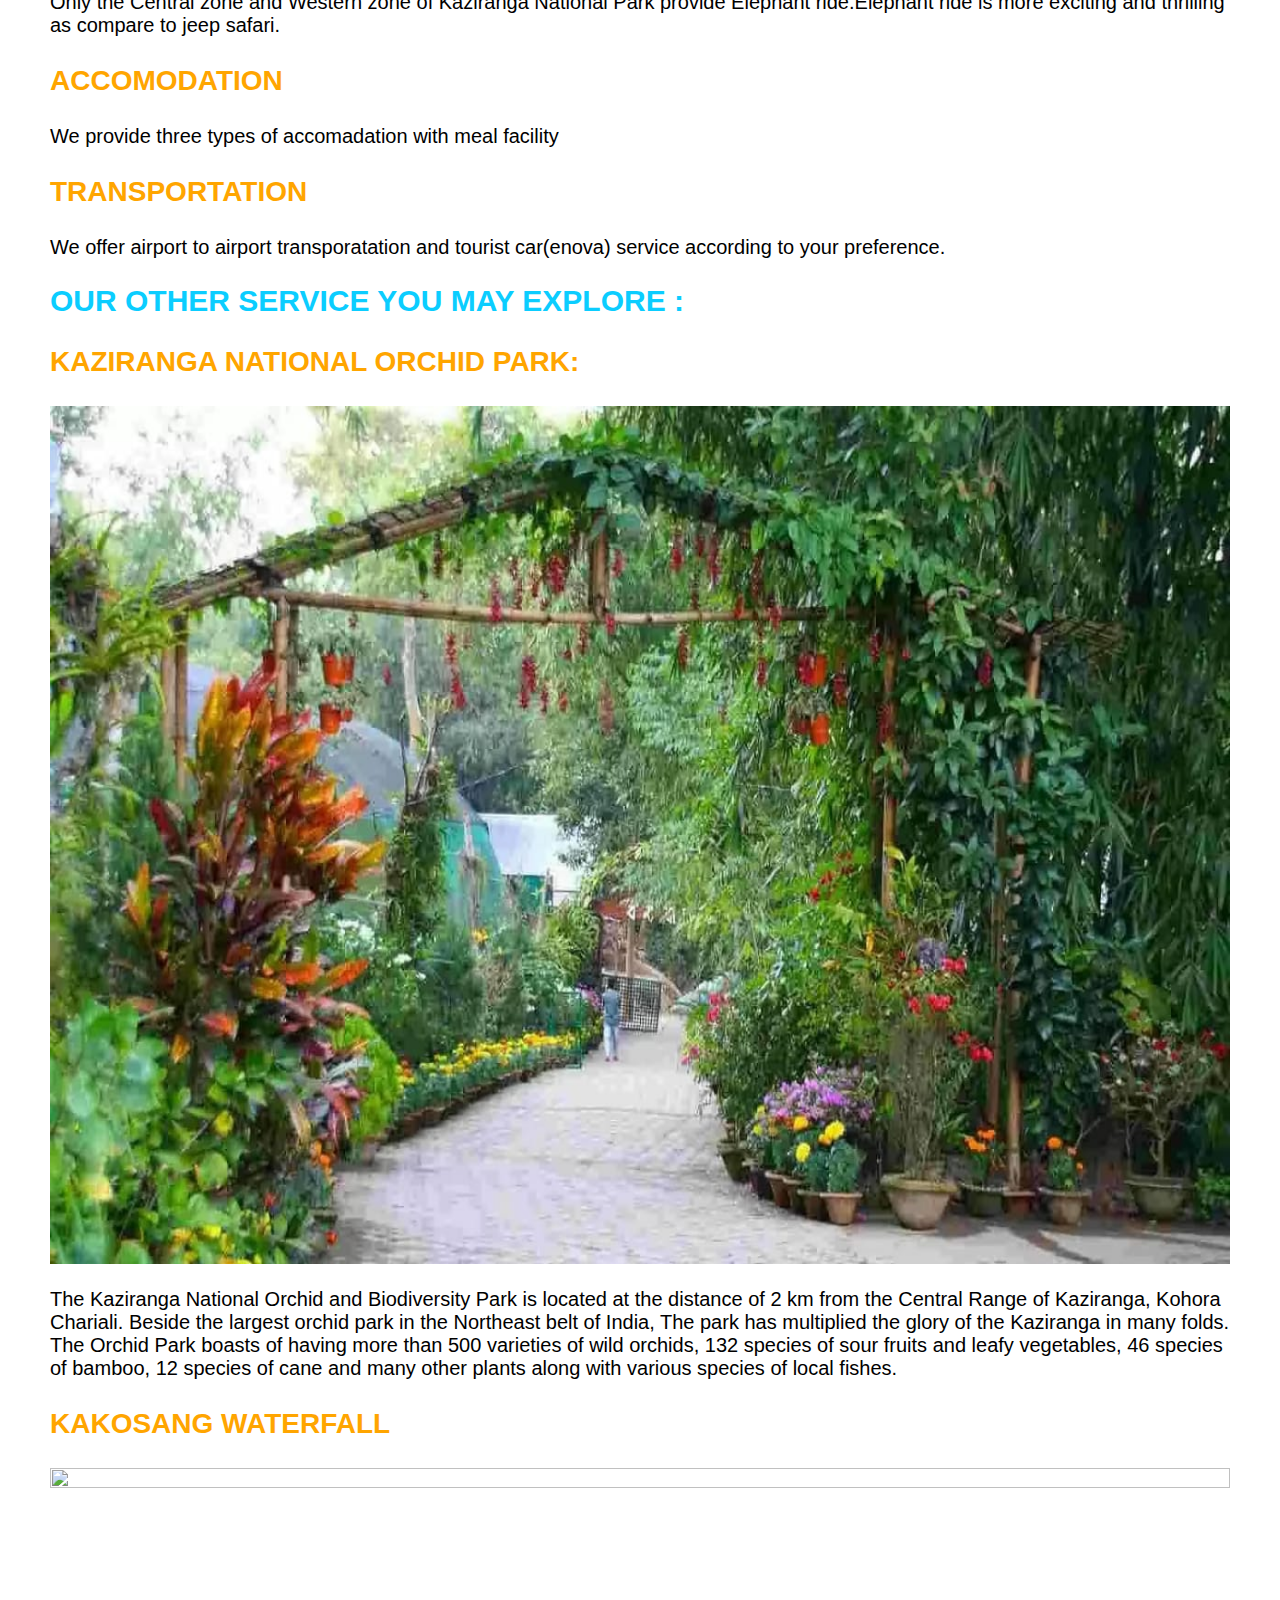
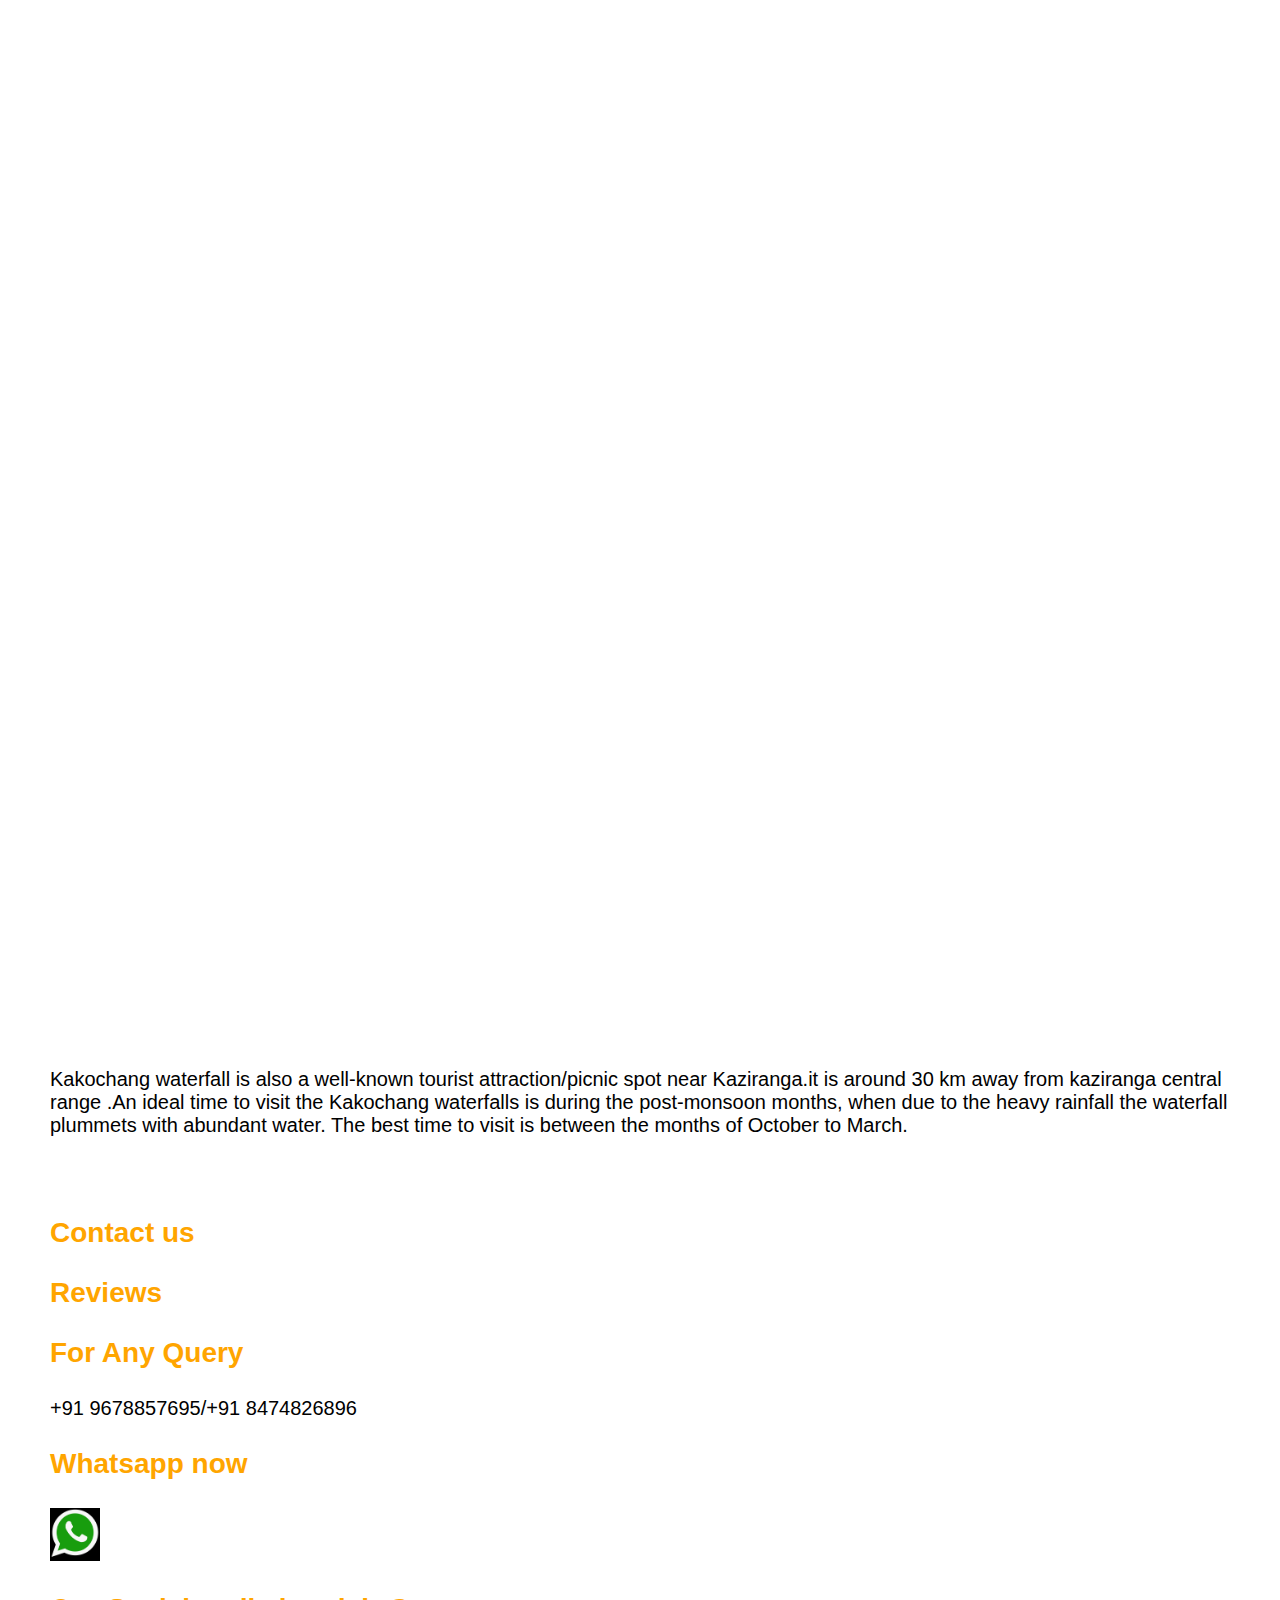
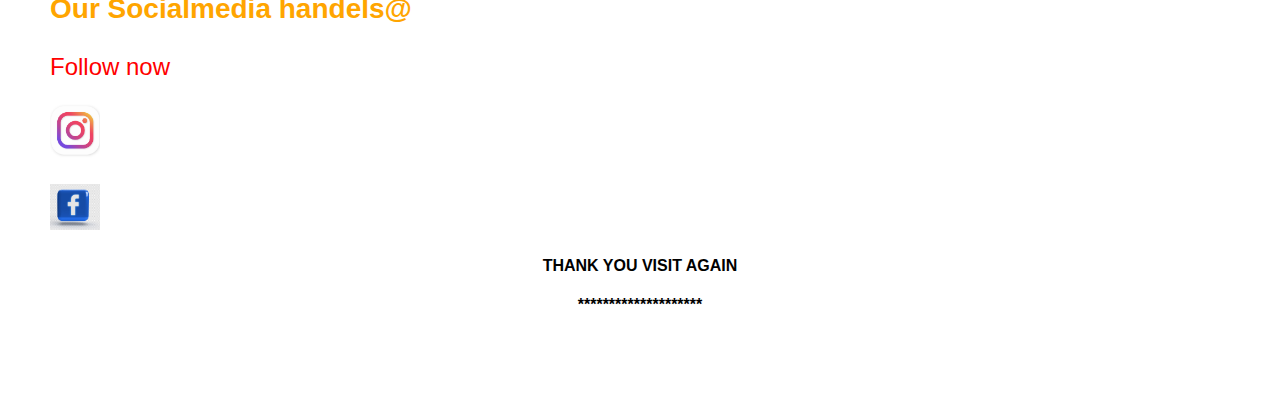
==== commit d25fda9b: "added review system" ====
--- a/index.html
+++ b/index.html
@@ -158,7 +158,37 @@
     </form> -->
             <!-- <a href="https://wa.me/+919678857695?text=Hlw"><img src="./whatsuplogo.jpg" style="width:50px ;background:green;"></a> -->
 
-            <script src="https://sheetdb.io/s/f/ua1ve0f67vc8a.js"></script>
+    <script src="https://sheetdb.io/s/f/ua1ve0f67vc8a.js"></script>
+
+    <div id="ReviewContainer">
+        <h3>Reviews</h3>
+        <div id="addreview">
+
+            <!-- <form id="reviewform">
+                <div class="inputContainer">
+                    <label for="Name">Your name</label>
+                    <input type="text" id="Name" name="Name" required>
+                </div>
+                <div class="inputContainer">
+                    <label for="Message">Review</label>
+                    <textarea id="Message" name="Message" rows="6" maxlength="3000" required> </textarea>
+                </div>
+                <div class="inputContainer">
+                    <label for="Stars">Rate Us</label>
+                    <input type="number" id="Stars" name="Stars" min="1" max="5" required>
+                </div>
+                <div class="buttomContainer">
+                    <button type="submit" class="btn">send</button>
+                </div>
+            </form> -->
+
+        </div>
+        <div id="reviews">
+
+        </div>
+
+    </div>
+
     <h3>For Any Query </h3>
     <p>+91 9678857695/+91 8474826896</p>
     <h3> Whatsapp now</h3>
@@ -173,5 +203,55 @@
 </div>
 </div>
 <script src="./js/form.js"></script> 
+<style>
+    .rev_date{
+        font-size: 12px;
+        color: #777;
+    }
+    .rev_name{
+        font-size: 16px;
+        color: #333;
+    }
+    .rev_comment{
+        font-size: 14px;
+        color: #555;
+    }
+    .rev_star{
+        font-size: 14px;
+        color: #555;
+    }
+</style>
+<script>
+
+window.addEventListener('DOMContentLoaded' , ()=>{
+    fetch("https://review-hj8b.onrender.com/" , {
+        method : "GET",
+        headers : {
+            "Content-Type" : "application/json"
+        }
+    }).then(res => res.json())
+    .then(data => {
+        data = data['data']
+        for(let i=0; i < data.length ; i++){
+            console.log(data[i]);
+            let stars = "";
+            for(let j=0 ; j < data[i].stars ; j++)
+                stars += "⭐";
+            document.getElementById('reviews').innerHTML += `
+            <div class="review">
+                <p class='rev_date'>${data[i].date}</p>
+                <p class='rev_name'>${data[i].name}</h4>
+                <p class='rev_comment'>${data[i].comment.slice(0,98)}</p>
+                <p class='rev_star'>${stars}</p>
+            </div>
+            `;
+        }
+    })
+    .catch(err => {
+        console.log(err);
+    })
+})
+
+</script>
 </body>
 </html>
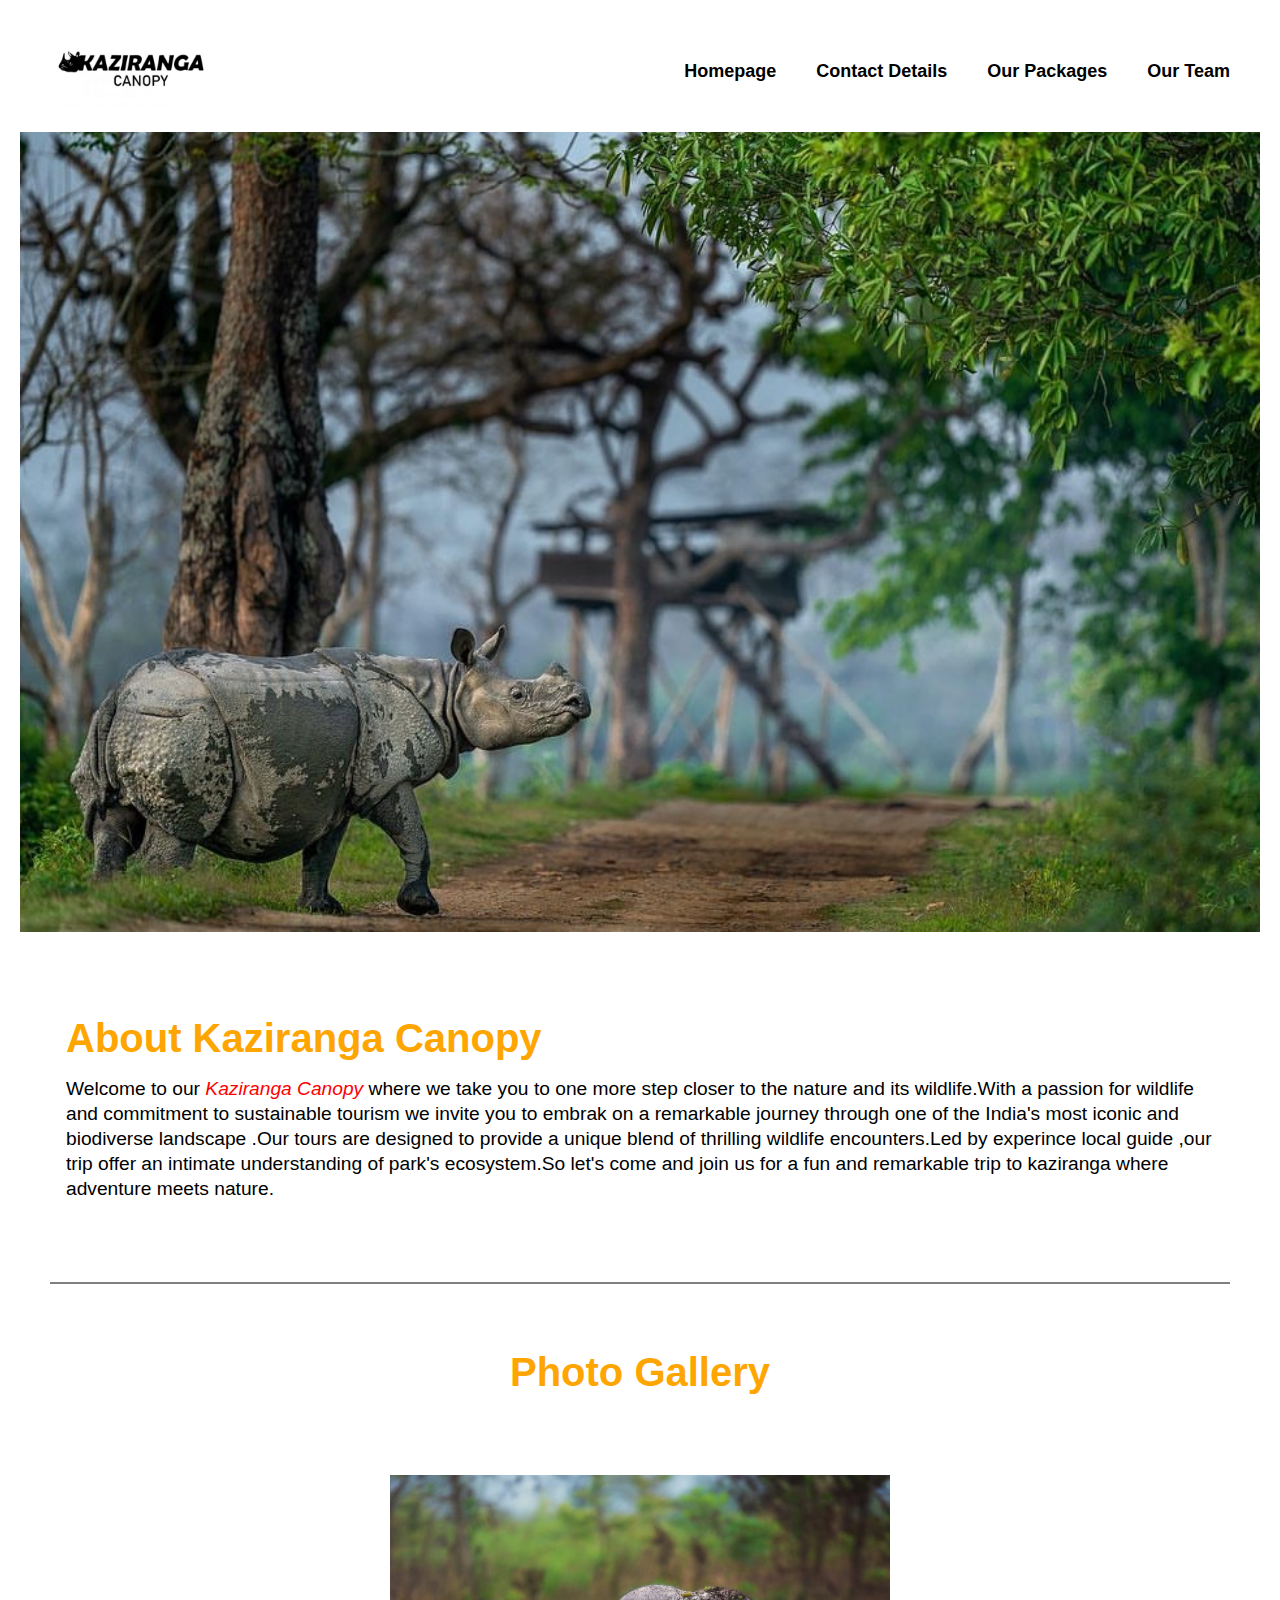
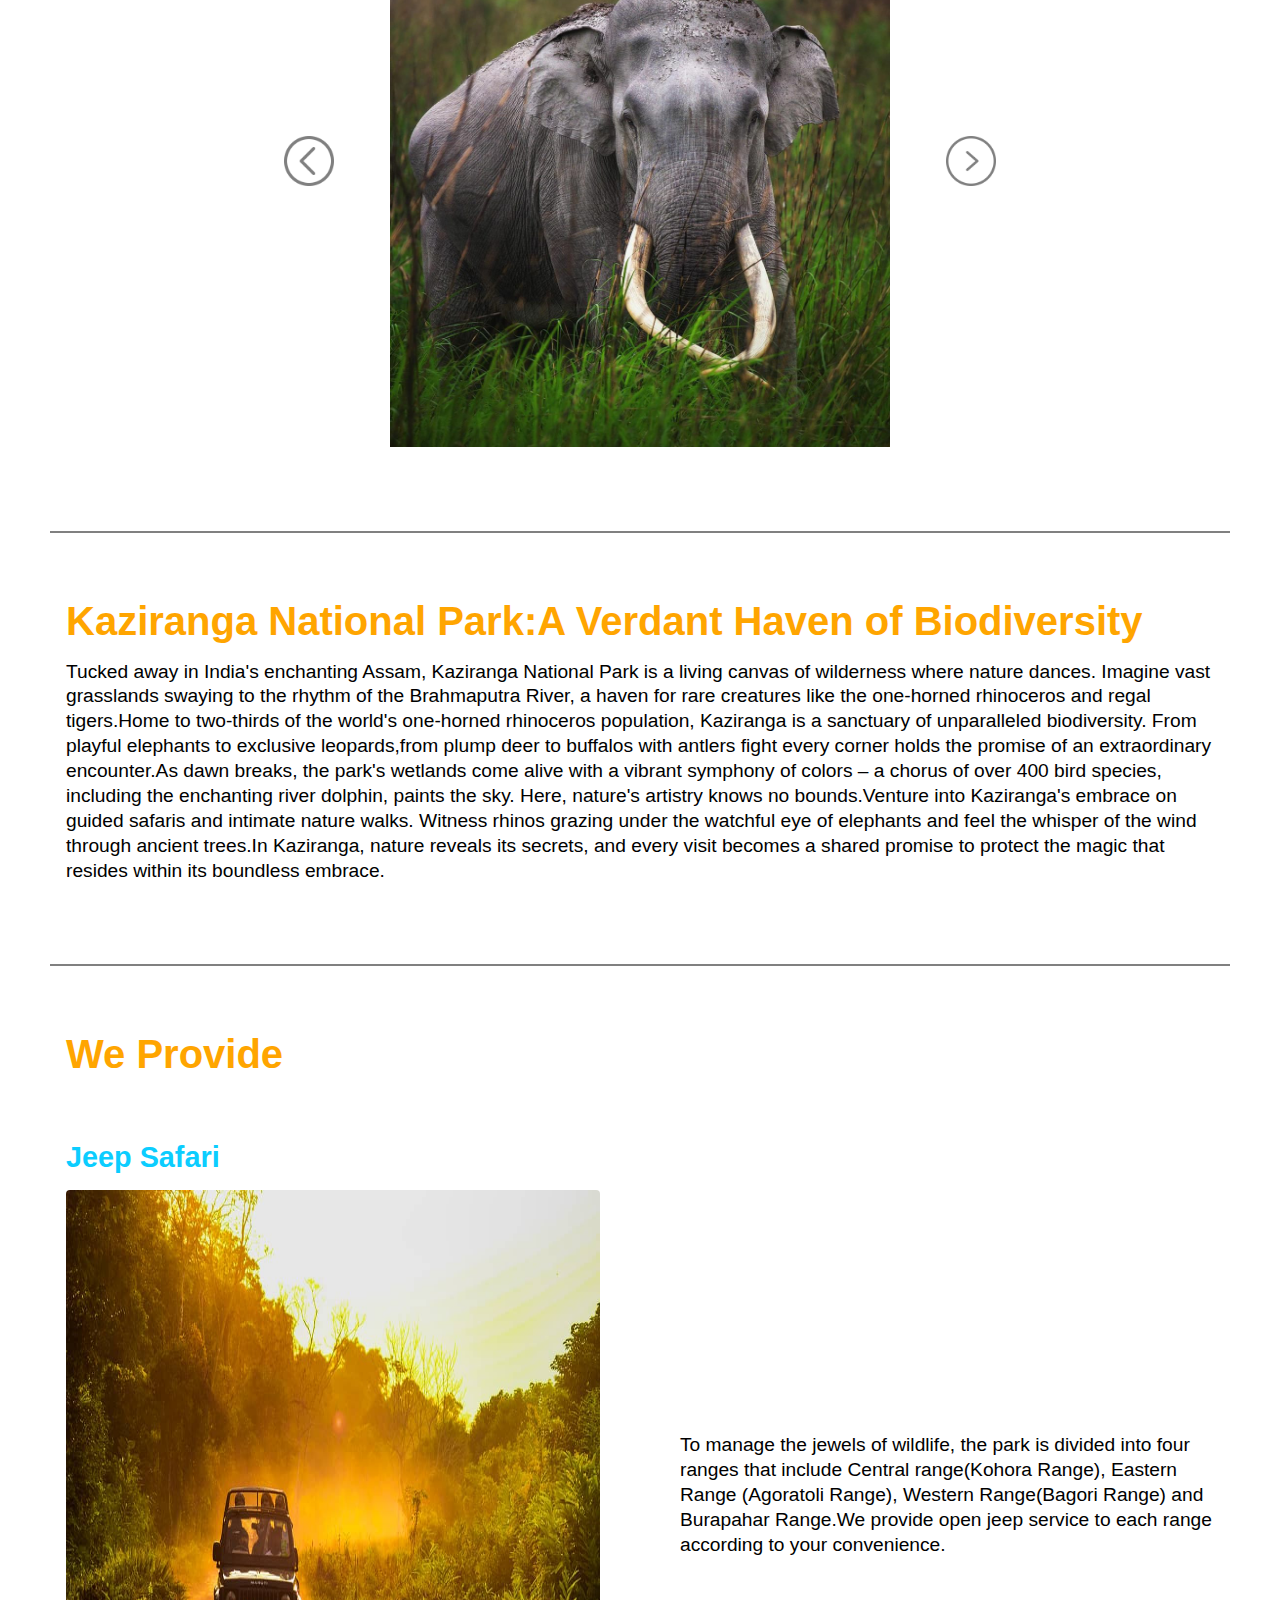
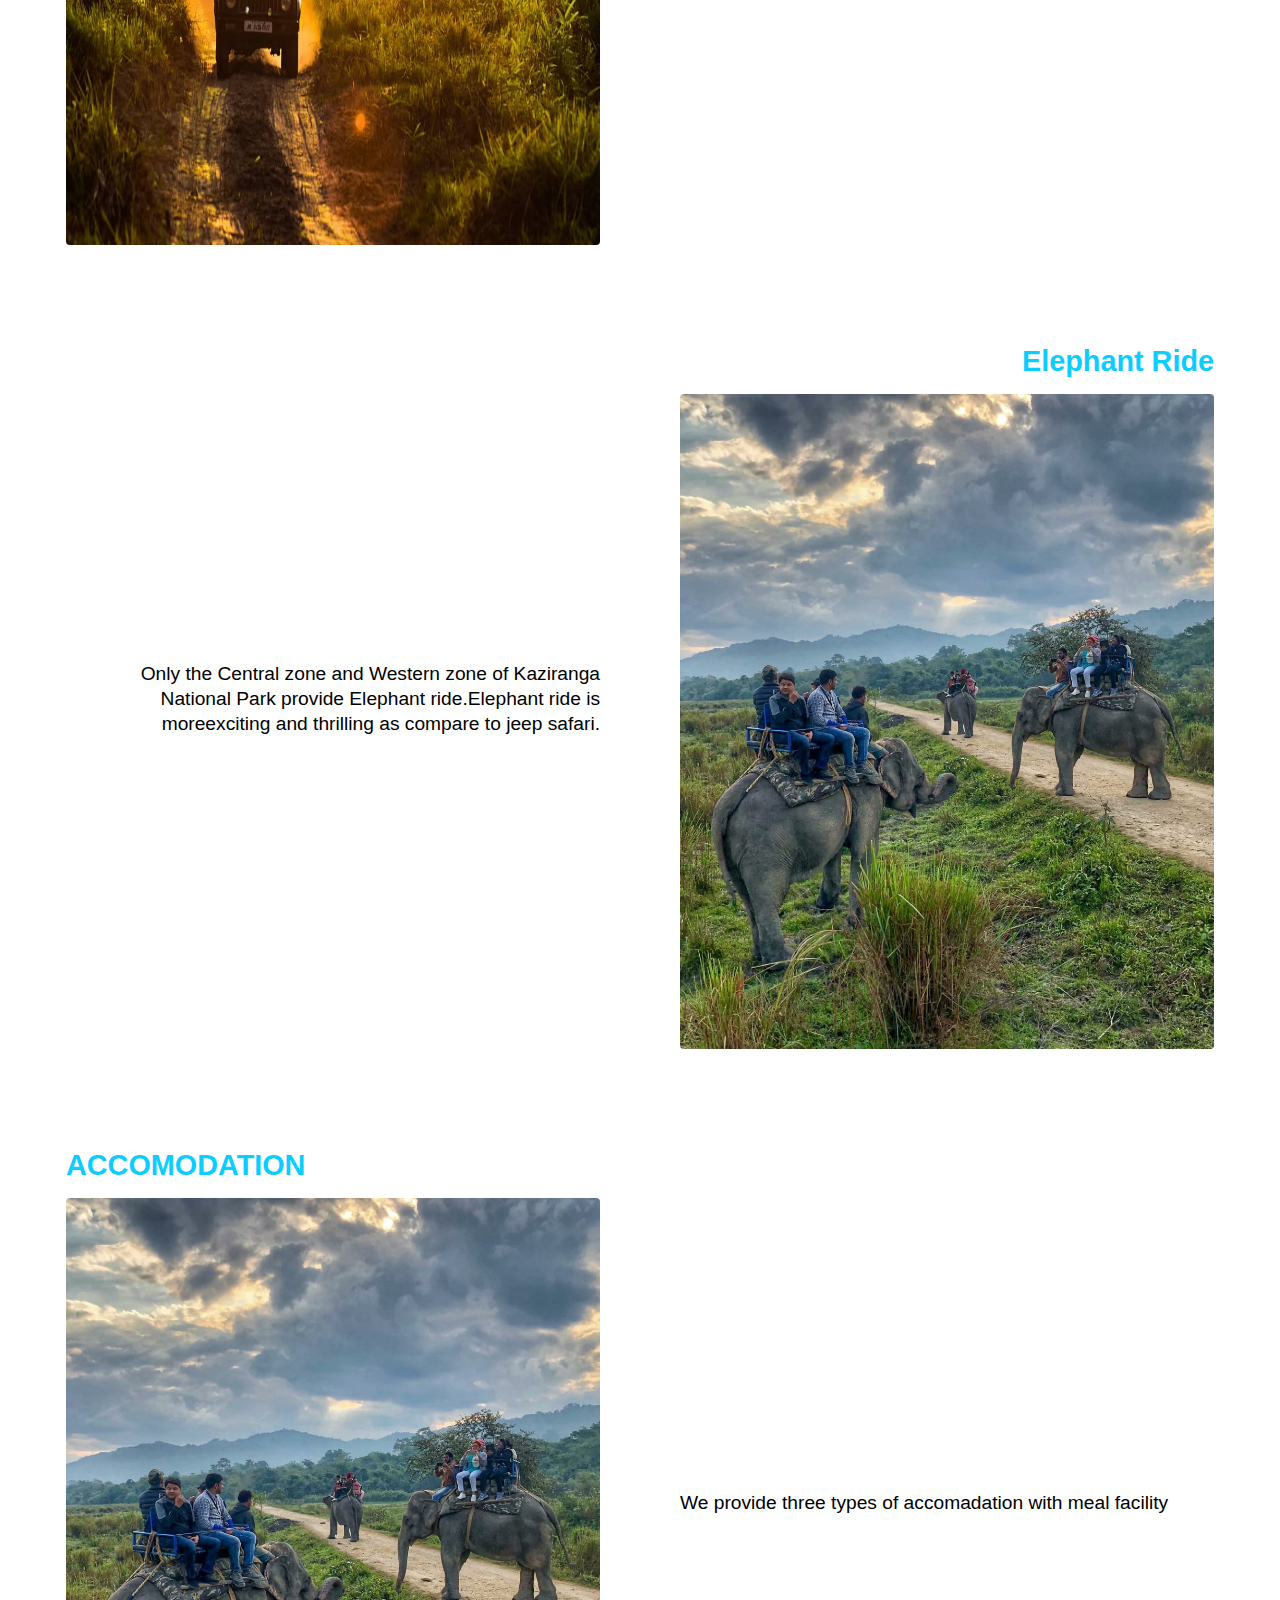
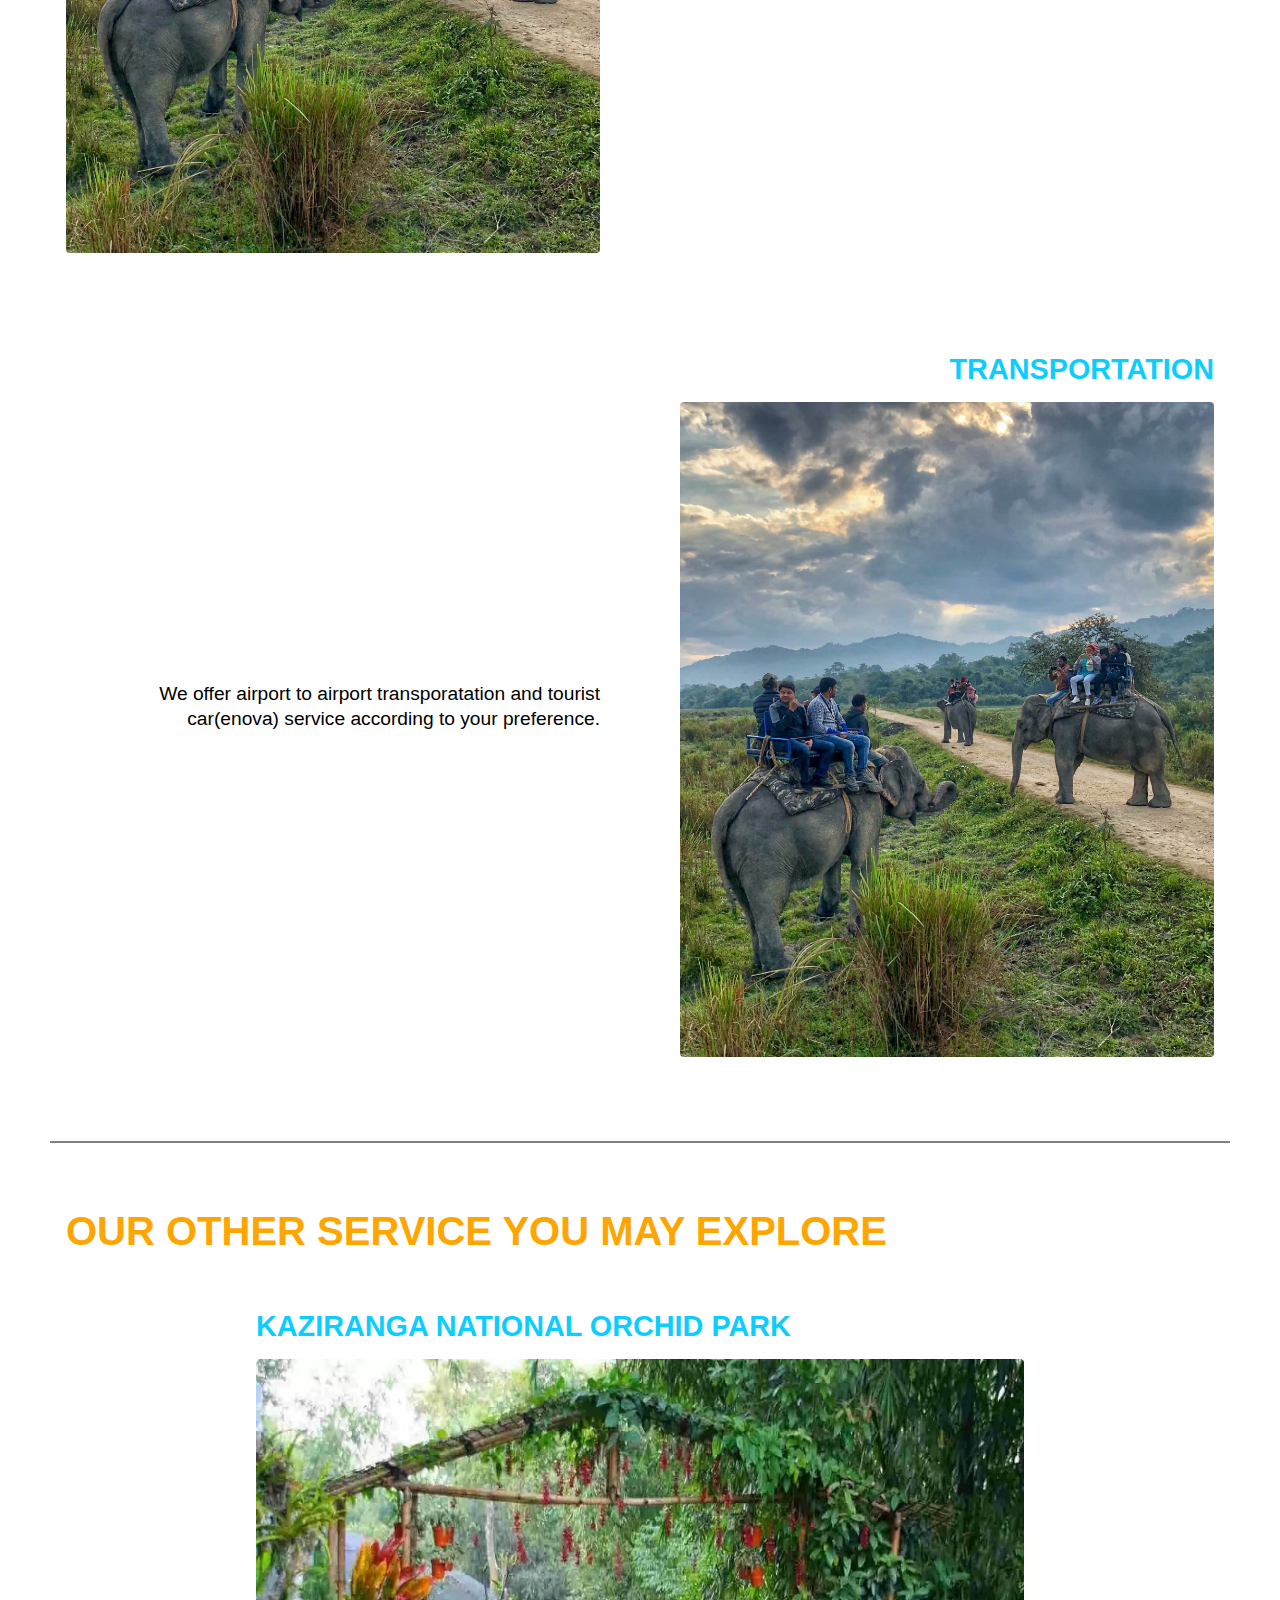
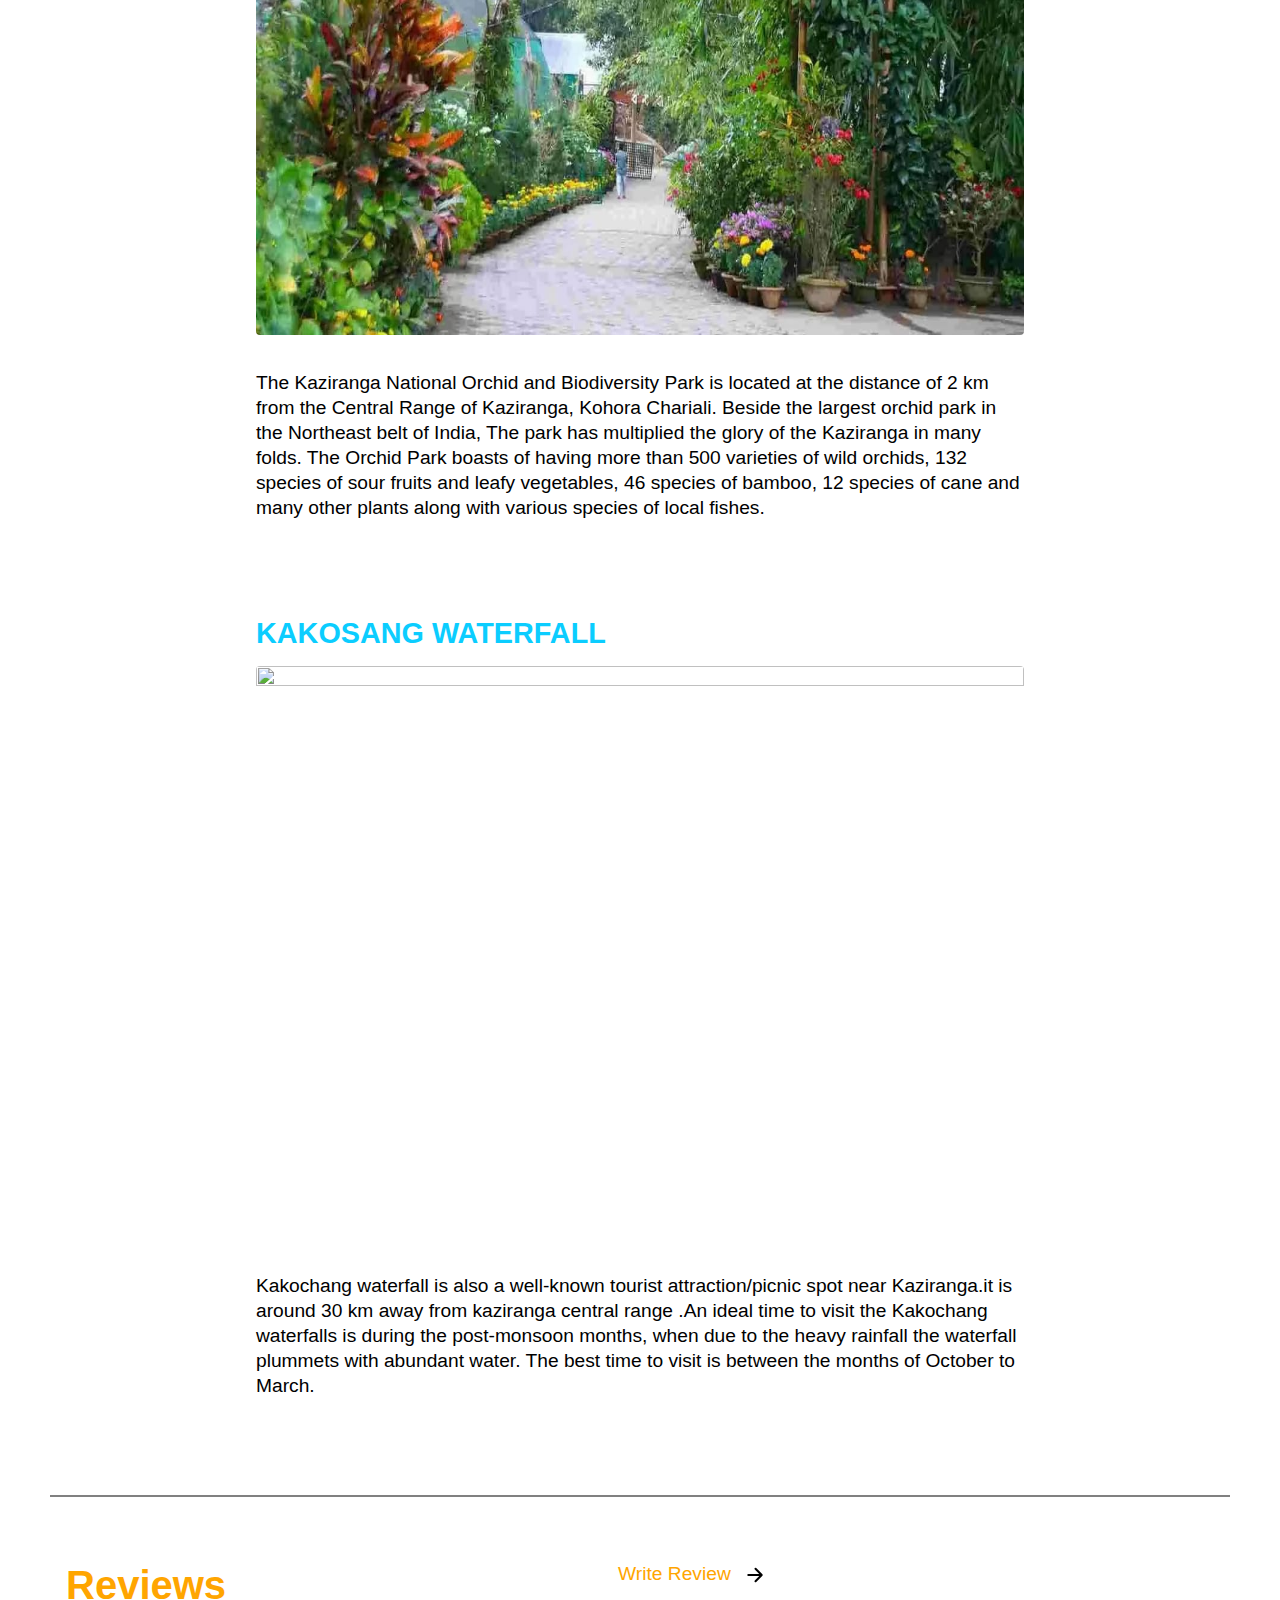
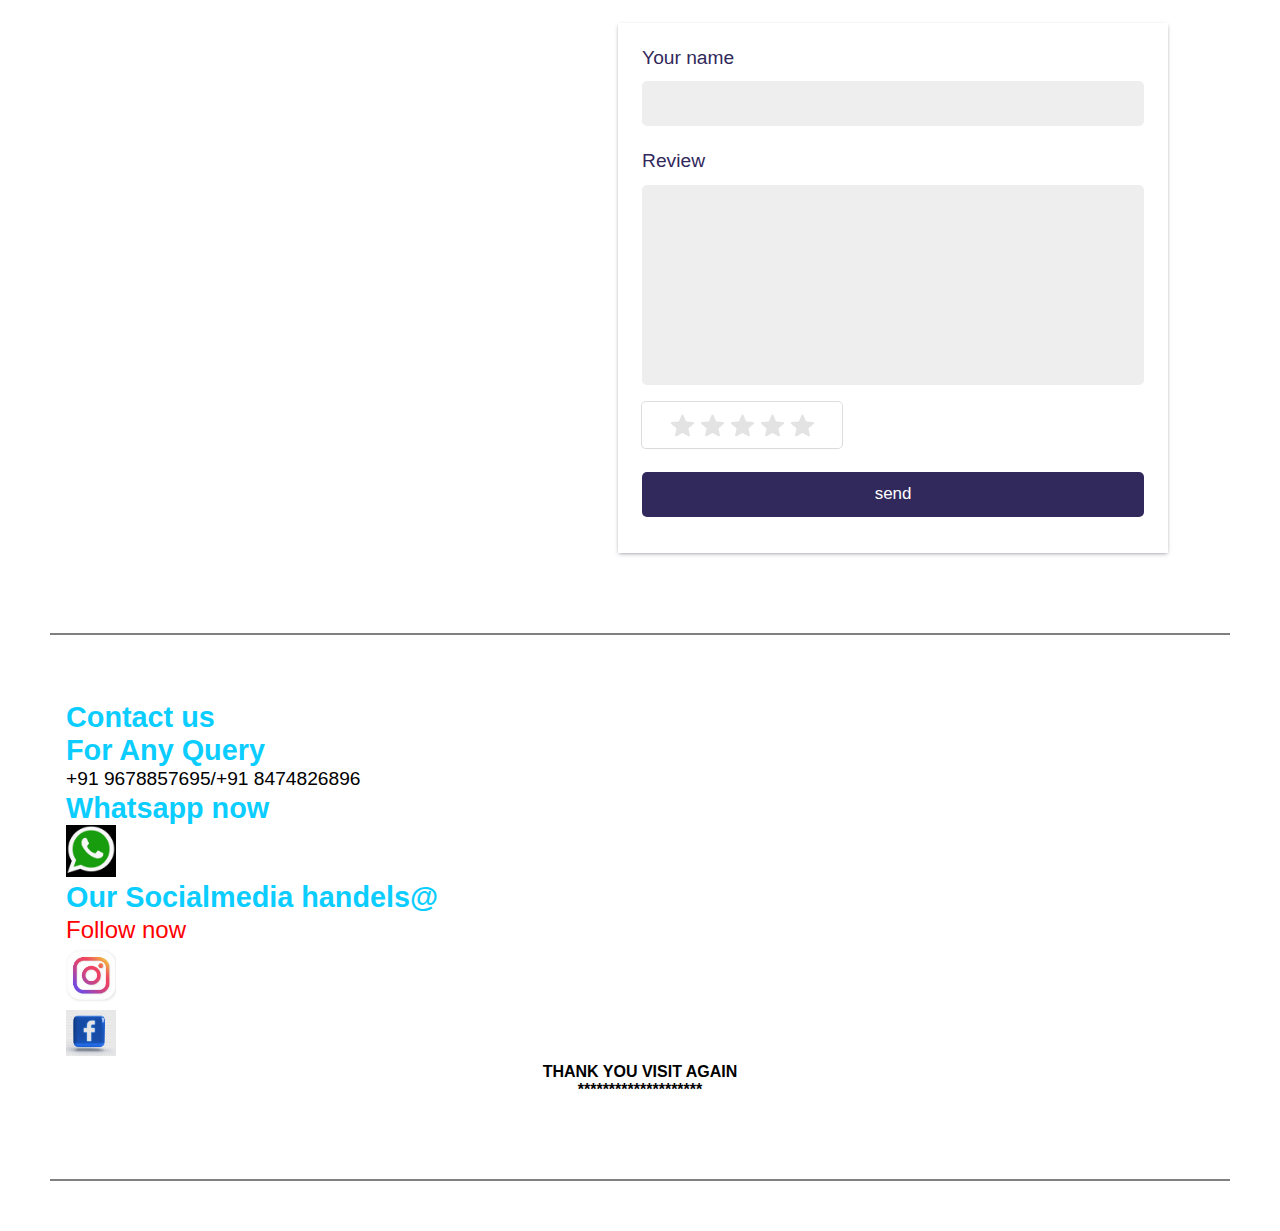
==== commit 8a3ab079: "Merge pull request #2 from IVYLIFE/main" ====
--- a/index.html
+++ b/index.html
@@ -1,5 +1,6 @@
 <!DOCTYPE html>
 <html lang="en">
+
 <head>
     <title> kaziranga canopy</title>
     <link rel="stylesheet" href="./style/index.css">
@@ -7,12 +8,12 @@
     <meta name="viewport" content="width=device-width, initial-scale=1.0">
     <!-- <title>Document</title> -->
 </head>
+
 <body>
-    <!--  
-          if possible --- layout -->
+
     <div class="navbar">
         <div class="logoContainer">
-            <img src="./logo.jpg" alt="logo" class="logo">
+            <img src="./assets/logo.jpg" alt="logo" class="logo">
         </div>
         <ul class="linkContainer">
             <li><a href="#">Homepage</a></li>
@@ -21,33 +22,36 @@
             <li><a href="./meet_our_team.html">Our Team</a></li>
         </ul>
     </div>
+
     <div class="aboutUs">
-        <div><img class ="fixed-size1" src="logobelow.jpg"></div>
-        <h2> About Our Agency</h2>
+        <!-- <div> <img class="fixed-size1" src="./assets/heroImage.jpg"> </div> -->
+    </div>
+
+    <div class="info section">
+        <h2 class="title"> About Kaziranga Canopy</h2>
         <p>Welcome to our <span style="color:red;"><em> Kaziranga Canopy</em> </span> where we take you to
             one more step closer to the nature and its wildlife.With a passion for wildlife and commitment to
-            sustainable tourism we invite you to embrak on a remarkable journey through one of the India's most iconic
+            sustainable tourism we invite you to embrak on a remarkable journey through one of the India's most
+            iconic
             and biodiverse landscape .Our tours are designed to provide a unique blend of thrilling wildlife
             encounters.Led by experince local guide ,our trip offer an intimate understanding of park's ecosystem.So
             let's come and join us for a fun and remarkable trip to kaziranga where adventure meets nature.
         </p>
     </div>
-    <div class="scrollContainer">
-        <h2>Photo Gallery</h2>
+
+    <div class="scrollContainer section">
+
+        <h2 class="title">Photo Gallery</h2>
         <div class="scroll">
-            <div id="left">Left</div> 
-            <div> <img id="scrollImg" src="./elephant.jpg" /> </div>
-          <!--  <div> <img src="babyrhino.jpg" /> </div>
-            <div> <img src="buffalo.jpg" /> </div>
-            <div> <img src="bird.jpg" /> </div>
-            <div> <img src="elephant2.jpg" /> </div>
-            <div> <img src="kazirangaseen.jpg" /> </div>-->
-            <div id="right">Right</div>
-              <script src="./js/index.js"></script> 
-        </div>
-    </div>
-    <div class="Kaziranga">
-        <h2>Kaziranga National Park:A Verdant Haven of Biodiversity </h2>
+            <div id="left"><img src="./assets/icons/arrow-left.png" alt="leftArrow"></div>
+            <div id="scrollImgContainer"> <img src="./assets/animalsImg/elephant.jpg" /> </div>
+            <div id="right"><img src="./assets/icons/arrow-right.png" alt="rightArrow"> </div>
+        </div>
+
+    </div>
+
+    <div class="Kaziranga section">
+        <h2 class="title">Kaziranga National Park:A Verdant Haven of Biodiversity </h2>
         <p>Tucked away in India's enchanting Assam, Kaziranga National Park is a living canvas of wilderness where
             nature dances. Imagine vast grasslands swaying to the rhythm of the Brahmaputra River, a haven for rare
             creatures like the one-horned rhinoceros and regal tigers.Home to two-thirds of the world's one-horned
@@ -58,51 +62,184 @@
             artistry knows no bounds.Venture into Kaziranga's embrace on guided safaris and intimate nature walks.
             Witness rhinos grazing under the watchful eye of elephants and feel the whisper of the wind through ancient
             trees.In Kaziranga, nature reveals its secrets, and every visit becomes a shared promise to protect the
-            magic that resides within its boundless embrace.</p>
-    </div>
-   <div class="weprovide">
-     <h2> We Provide</h2>
-    <h3>Jeep Safari</h3>
-    <div> <img class="fixed-size1" src="jeepsafari.jpg"> </div>
-    <p>To manage the jewels of wildlife, the park is divided into four ranges that include Central range(Kohora
-        Range), Eastern Range (Agoratoli Range), Western Range(Bagori Range) and Burapahar Range.We provide open
-        jeep service to each range according to your convenience.</p>
-    <h3>Elephant Ride</h3>
-     <div><img class="fixed-size" src="elephantride.jpg"></div>     
-    <p>Only the Central zone and Western zone of Kaziranga National Park provide Elephant ride.Elephant ride is more
-        exciting and thrilling as compare to jeep safari.</p>
-    <h3> ACCOMODATION</h3>
-    <!--
-     <img src=" image.jpg">   
-    -->
-    <p>We provide three types of accomadation with meal facility </p>
-    <h3> TRANSPORTATION</h3>
-    <!--
-     <img src=" image.jpg">   
-     -->
-    <p>We offer airport to airport transporatation and tourist car(enova) service according to your preference.</p>
-    <h2>OUR OTHER SERVICE YOU MAY EXPLORE :</h2>
-    <h3> KAZIRANGA NATIONAL ORCHID PARK:</h3>
-     <div><img class=" fixed-size1" src="orchid.jpg"></div>  
-    <p>The Kaziranga National Orchid and Biodiversity Park is located at the distance of 2 km from the Central Range
-        of Kaziranga, Kohora Chariali. Beside the largest orchid park in the Northeast belt of India, The park has
-        multiplied the glory of the Kaziranga in many folds. The Orchid Park boasts of having more than 500
-        varieties of wild orchids, 132 species of sour fruits and leafy vegetables, 46 species of bamboo, 12 species
-        of cane and many other plants along with various species of local fishes.</p>
-    <h3>KAKOSANG WATERFALL</h3>
-     <div><img class ="fixed-size" src="kakosang.jpg"></div>
-    <p>Kakochang waterfall is also a well-known tourist attraction/picnic spot near Kaziranga.it is around 30 km
-        away from kaziranga central range .An ideal time to visit the Kakochang waterfalls is during the
-        post-monsoon months, when due to the heavy rainfall the waterfall plummets with abundant water. The best
-        time to visit is between the months of October to March.</p>
-    <!-- <h3>HANDLOOM VILLAGE </h3> -->
-    <!--
-     <img src=" image.jpg">   
-     -->
-    <!-- <p> not found yet</p> --></div>
-    <div class="contactus">
-    <div><h3>Contact us</h3>
-    <!--<form id="fcf-form-id" class="fcf-form-class"> 
+            magic that resides within its boundless embrace.
+        </p>
+    </div>
+
+    <div id="serviceContainer" class="section">
+        <h2 class="title"> We Provide</h2>
+
+        <div id="services">
+
+            <div class="service">
+
+                <div class="left">
+                    <h3 class="subTitle">Jeep Safari</h3>
+                    <div class="serviceImg"> <img src="./assets/services/jeepsafari.jpg"> </div>
+                </div>
+
+                <div class="right">
+                    <p>To manage the jewels of wildlife, the park is divided into four ranges that include Central
+                        range(Kohora
+                        Range), Eastern Range (Agoratoli Range), Western Range(Bagori Range) and Burapahar Range.We
+                        provide
+                        open
+                        jeep service to each range according to your convenience.
+                    </p>
+                </div>
+
+            </div>
+
+            <div class="service">
+
+                <div class="left">
+                    <h3 class="subTitle">Elephant Ride</h3>
+                    <div class="serviceImg"><img src="./assets/services/elephantride.jpg"></div>
+                </div>
+
+                <div class="right">
+                    <p>Only the Central zone and Western zone of Kaziranga National Park provide Elephant ride.Elephant
+                        ride
+                        is moreexciting and thrilling as compare to jeep safari.
+                    </p>
+                </div>
+
+            </div>
+
+            <div class="service">
+                <div class="left">
+                    <h3 class="subTitle"> ACCOMODATION</h3>
+                    <div class="serviceImg"><img src="./assets/services/elephantride.jpg"></div>
+                </div>
+
+                <div class="right">
+                    <p>We provide three types of accomadation with meal facility </p>
+                </div>
+
+            </div>
+
+            <div class="service">
+
+                <div class="left">
+                    <h3 class="subTitle"> TRANSPORTATION</h3>
+                    <div class="serviceImg"><img src="./assets/services/elephantride.jpg"></div>
+                </div>
+
+                <div class="right">
+                    <p>We offer airport to airport transporatation and tourist car(enova) service according to your
+                        preference.</p>
+                </div>
+
+            </div>
+
+        </div>
+
+    </div>
+
+    <div id="otherserviceContainer" class="section">
+        <h2 class="title">OUR OTHER SERVICE YOU MAY EXPLORE</h2>
+
+        <div id="otherServices">
+
+            <div class="otherService">
+
+                <div class="top">
+                    <h3 class="subTitle">KAZIRANGA NATIONAL ORCHID PARK</h3>
+                    <div class="otherServiceImg"><img src="orchid.jpg"></div>
+                </div>
+
+                <p>The Kaziranga National Orchid and Biodiversity Park is located at the distance of 2 km from the
+                    Central Range of Kaziranga, Kohora Chariali. Beside the largest orchid park in the Northeast belt of
+                    India, The
+                    park has multiplied the glory of the Kaziranga in many folds. The Orchid Park boasts of having more
+                    than 500
+                    varieties of wild orchids, 132 species of sour fruits and leafy vegetables, 46 species of bamboo, 12
+                    species of cane and many other plants along with various species of local fishes.
+                </p>
+
+            </div>
+
+            <div class="otherService">
+
+                <div class="top">
+                    <h3 class="subTitle">KAKOSANG WATERFALL</h3>
+                    <div class="otherServiceImg"><img src="kakosang.jpg"></div>
+                </div>
+
+                <p>Kakochang waterfall is also a well-known tourist attraction/picnic spot near Kaziranga.it is around
+                    30 km away from kaziranga central range .An ideal time to visit the Kakochang waterfalls is during
+                    the
+                    post-monsoon months, when due to the heavy rainfall the waterfall plummets with abundant water. The
+                    best
+                    time to visit is between the months of October to March.
+                </p>
+
+            </div>
+
+        </div>
+    </div>
+
+    <div id="reviewContainer" class="section">
+        
+        <div class="left">
+            <h2 class="title">Reviews</h2>
+
+            <div id="reviews">
+
+            </div>
+        </div>
+
+        <div class="right">
+            <div id="writeReview">
+                <span id="addReview">Write Review</span>
+                <span> <img src="./assets/icons/arrow-foreward.svg" alt="arrow_foreward"> </span>
+            </div>
+    
+            <div id="addReviewForm">
+    
+                <div id="reviewform" >
+    
+                    <div class="inputContainer">
+                        <label class="inputheading" for="Name">Your name</label>
+                        <input type="text" id="Name" name="Name" required>
+                    </div>
+    
+                    <div class="inputContainer">
+                        <label class="inputheading" for="Message">Review</label>
+                        <textarea id="comment" name="Message" rows="6" maxlength="3000" required> </textarea>
+                    </div>
+    
+                    <div class="container">
+                        <div class="feedback">
+                            <div class="rating">
+                                <input class="star" type="radio" name="rating" id="rating-5">
+                                <label for="rating-5"></label>
+                                <input class="star" type="radio" name="rating" id="rating-4">
+                                <label for="rating-4"></label>
+                                <input class="star" type="radio" name="rating" id="rating-3">
+                                <label for="rating-3"></label>
+                                <input class="star" type="radio" name="rating" id="rating-2">
+                                <label for="rating-2"></label>
+                                <input class="star" type="radio" name="rating" id="rating-1">
+                                <label for="rating-1"></label>
+                            </div>
+                        </div>
+                    </div>
+    
+                    <div class="buttonContainer">
+                        <button type="submit" class="btn">send</button>
+                    </div>
+                </div>
+    
+            </div>
+        </div>
+
+    </div>
+
+    <div class="contactus section">
+        <div>
+            <h3 class="subTitle">Contact us</h3>
+            <!--<form id="fcf-form-id" class="fcf-form-class"> 
         <label for="Name" class="fcf-label">Your name</label> 
         <div class="fcf-input-group">
             <input type="text" id="Name" name="Name" class="fcf-form-control" required>
@@ -126,7 +263,7 @@
 
             <a href="https://wa.me/?text=Hlw">contact now</a>
         </div>-->
-    <!-- <form class="formContainer"  action="#" id="form">
+            <!-- <form class="formContainer"  action="#" id="form">
         <div class="inputContainer">
             <label for="Name">Your name</label>
             <input type="text" id="Name" name="Name" required>
@@ -158,100 +295,32 @@
     </form> -->
             <!-- <a href="https://wa.me/+919678857695?text=Hlw"><img src="./whatsuplogo.jpg" style="width:50px ;background:green;"></a> -->
 
-    <script src="https://sheetdb.io/s/f/ua1ve0f67vc8a.js"></script>
-
-    <div id="ReviewContainer">
-        <h3>Reviews</h3>
-        <div id="addreview">
-
-            <!-- <form id="reviewform">
-                <div class="inputContainer">
-                    <label for="Name">Your name</label>
-                    <input type="text" id="Name" name="Name" required>
-                </div>
-                <div class="inputContainer">
-                    <label for="Message">Review</label>
-                    <textarea id="Message" name="Message" rows="6" maxlength="3000" required> </textarea>
-                </div>
-                <div class="inputContainer">
-                    <label for="Stars">Rate Us</label>
-                    <input type="number" id="Stars" name="Stars" min="1" max="5" required>
-                </div>
-                <div class="buttomContainer">
-                    <button type="submit" class="btn">send</button>
-                </div>
-            </form> -->
-
-        </div>
-        <div id="reviews">
-
-        </div>
-
-    </div>
-
-    <h3>For Any Query </h3>
-    <p>+91 9678857695/+91 8474826896</p>
-    <h3> Whatsapp now</h3>
-    <a href="https://wa.me/+919678857695?text=Hlw"><img src="./whatsuplogo.jpg" style="width:50px ;background:green;"></a>
-
-    <h3>Our Socialmedia handels@</h3>
-    <p><a href="./socialmedia.html">Follow now </a></p>
-         <p><a href="https://instagram.com/kaziranga_canopy?utm_source=qr&igshid=MzNINGNkZWQ4Mg%3D%3D/" ><img src="./instragramlogo.c.jpg" style="width:50px ;background:green;"></a></p>
-     <p><a href="https://www.facebook.com/profile.php?id=61550987091037&mibextid=ZbWKwL"><img src="./facebook.logo.jpg" style="width:50px ;background:green;"></a></p>
-    <h4>THANK YOU  VISIT AGAIN</h4>
-    <h4>********************</h4>
-</div>
-</div>
-<script src="./js/form.js"></script> 
-<style>
-    .rev_date{
-        font-size: 12px;
-        color: #777;
-    }
-    .rev_name{
-        font-size: 16px;
-        color: #333;
-    }
-    .rev_comment{
-        font-size: 14px;
-        color: #555;
-    }
-    .rev_star{
-        font-size: 14px;
-        color: #555;
-    }
-</style>
-<script>
-
-window.addEventListener('DOMContentLoaded' , ()=>{
-    fetch("https://review-hj8b.onrender.com/" , {
-        method : "GET",
-        headers : {
-            "Content-Type" : "application/json"
-        }
-    }).then(res => res.json())
-    .then(data => {
-        data = data['data']
-        for(let i=0; i < data.length ; i++){
-            console.log(data[i]);
-            let stars = "";
-            for(let j=0 ; j < data[i].stars ; j++)
-                stars += "⭐";
-            document.getElementById('reviews').innerHTML += `
-            <div class="review">
-                <p class='rev_date'>${data[i].date}</p>
-                <p class='rev_name'>${data[i].name}</h4>
-                <p class='rev_comment'>${data[i].comment.slice(0,98)}</p>
-                <p class='rev_star'>${stars}</p>
-            </div>
-            `;
-        }
-    })
-    .catch(err => {
-        console.log(err);
-    })
-})
-
-</script>
+            <script src="https://sheetdb.io/s/f/ua1ve0f67vc8a.js"></script>
+
+
+
+            <h3 class="subTitle">For Any Query </h3>
+            <p>+91 9678857695/+91 8474826896</p>
+            <h3 class="subTitle"> Whatsapp now</h3>
+            <a href="https://wa.me/+919678857695?text=Hlw"><img src="./whatsuplogo.jpg"
+                    style="width:50px ;background:green;"></a>
+
+            <h3 class="subTitle">Our Socialmedia handels@</h3>
+            <p><a href="./socialmedia.html">Follow now </a></p>
+            <p><a href="https://instagram.com/kaziranga_canopy?utm_source=qr&igshid=MzNINGNkZWQ4Mg%3D%3D/"><img
+                        src="./instragramlogo.c.jpg" style="width:50px ;background:green;"></a></p>
+            <p><a href="https://www.facebook.com/profile.php?id=61550987091037&mibextid=ZbWKwL"><img
+                        src="./facebook.logo.jpg" style="width:50px ;background:green;"></a></p>
+            <h4>THANK YOU VISIT AGAIN</h4>
+            <h4>********************</h4>
+        </div>
+    </div>
+
+    <!--  ============================  JavaScript  ============================ -->
+
+    <script src="./js/form.js"></script>
+    <script src="./js/index.js"></script>
+
 </body>
-</html>
+
+</html>--- a/style/index.css
+++ b/style/index.css
@@ -1,254 +1,641 @@
+* {
+  margin: 0;
+  padding: 0;
+  box-sizing: border-box;
+}
+
+*::before,
+*::after {
+  margin: 0;
+  padding: 0;
+  box-sizing: border-box;
+}
+
+/* =============== General Classes =============== */
+
+.section {
+  border-bottom: 2px solid grey;
+  padding: 1rem 1rem 5rem;
+  margin: 50px;
+}
+
+.title {
+  font-size: 2.5rem;
+  margin-bottom: 1rem;
+  color: #ffa500;
+}
+
+.subTitle {
+  color: #0bcdff;
+  font-size: 1.8rem;
+}
+
+/* =============== Tags =============== */
+
 body {
-    display: block;
-    margin: 0%;
-    font-family :'Segoe UI', Tahoma, Geneva, Verdana, sans-serif;
-}
-
-.navbar{
-    display: flex;
-    /* flex-direction: column; */
+  display: block;
+  font-family: "Segoe UI", Tahoma, Geneva, Verdana, sans-serif;
+}
+
+p {
+  font-size: 1.2rem;
+  line-height: 1.3;
+}
+
+a {
+  text-decoration: none;
+}
+
+/* =============== Navbar Section =============== */
+
+.navbar {
+  display: flex;
+  justify-content: space-between;
+  align-items: center;
+  padding: 30px 30px 0;
+}
+
+.logoContainer {
+  width: 200px;
+  display: inline-block;
+}
+
+.logo {
+  width: 100%;
+}
+
+.linkContainer {
+  list-style: none;
+  padding: 0;
+  display: flex;
+}
+
+.linkContainer li {
+  display: inline-block;
+  margin: 0 20px;
+}
+
+.linkContainer li a {
+  text-decoration: none;
+  color: rgb(0, 0, 0);
+  font-size: 18px;
+  font-weight: bold;
+}
+
+/* =============== About Us Section =============== */
+
+.aboutUs {
+  position: relative;
+  height: 800px;
+  margin: 20px;
+}
+
+.aboutUs:before {
+  content: " ";
+  display: block;
+  position: absolute;
+  left: -12.5%;
+  top: -100px;
+  width: 125%;
+  height: 125%;
+  background-image: url(".././assets/heroImage.jpg");
+  background-position: center 100%;
+  transform: scale(0.8);
+  background-size: cover;
+}
+
+.info {
+  margin-top: 0px;
+}
+
+.info .title {
+  margin-top: 3rem;
+}
+
+.fixed-size1 {
+  width: 100%;
+  aspect-ratio: 5.5/4;
+}
+
+.fixed-size {
+  width: 100%;
+  aspect-ratio: 4/4;
+}
+
+/* =============== Scroll Container Section =============== */
+
+.scrollContainer {
+  display: flex;
+  flex-direction: column;
+  align-items: center;
+  gap: 4rem;
+}
+
+.scroll {
+  display: flex;
+  flex-wrap: wrap;
+  gap: 3.5rem;
+  align-items: center;
+  padding: 0 2rem;
+}
+
+#scrollImgContainer {
+  max-width: 500px;
+  width: 100%;
+}
+
+#scrollImgContainer img {
+  width: 100%;
+  aspect-ratio: 3.5/4;
+}
+
+#left,
+#right {
+  cursor: pointer;
+}
+
+#left img,
+#right img {
+  width: 50px;
+  filter: opacity(0.5);
+  transition: 0.3s ease-in-out;
+}
+
+#left:hover img,
+#right:hover img {
+  filter: opacity(1);
+}
+
+#left:active img,
+#right:active img {
+  transform: scale(1.1);
+}
+
+/* =============== Services Section =============== */
+
+#services {
+  margin: 0 auto;
+  width: 100%;
+  max-width: 1700px;
+  display: flex;
+  flex-direction: column;
+  gap: 6rem;
+  padding-top: 3rem;
+}
+
+.service {
+  display: flex;
+  justify-content: space-between;
+  align-items: center;
+  gap: 5rem;
+}
+
+.service:nth-child(even) {
+  flex-direction: row-reverse;
+  text-align: right;
+}
+
+.service > div {
+  max-width: 800px;
+  width: 100%;
+}
+
+.service .left h3 {
+  margin-bottom: 1rem;
+}
+
+.service .serviceImg {
+  width: 100%;
+}
+
+.service div img {
+  height: 655px;
+  width: 100%;
+  border-radius: 4px;
+}
+
+/* =============== Other Services Section =============== */
+
+#otherServices {
+  margin-top: 2.5rem;
+  display: flex;
+  gap: 4rem;
+  flex-wrap: wrap;
+  justify-content: center;
+}
+
+.otherService {
+  width: 800px;
+  padding: 1rem;
+}
+
+.otherService p {
+  margin-top: 2rem;
+}
+
+.otherService .subTitle {
+  margin-bottom: 1rem;
+}
+
+.otherServiceImg {
+  width: 100%;
+}
+
+.otherServiceImg img {
+  width: 100%;
+  border-radius: 4px;
+  aspect-ratio: 4/3;
+}
+
+/* =============== Review Section =============== */
+
+#reviewContainer {
+  display: flex;
+  flex-wrap: wrap;
+  justify-content: space-between;
+}
+
+#reviewContainer .title{
+    margin-bottom: 2rem;
+}
+
+#reviewContainer .right{
+    margin-right: 4%;
+}
+
+.review {
+  border-bottom: 1px solid rgb(201, 190, 190);
+  margin-bottom: 2.5rem;
+  max-width: 600px;
+  width: 100%;
+  padding-bottom: 1rem;
+}
+
+.review img {
+  width: 30px;
+  filter: opacity(0.5);
+}
+
+.userInfo {
+  display: flex;
+  align-items: center;
+  margin-bottom: 0rem;
+  gap: 1rem;
+  font-size: 0.8rem;
+}
+
+.review p {
+  margin-bottom: 0.7rem;
+}
+
+.review span {
+  margin-right: 1rem;
+}
+
+.date {
+  font-size: 12px;
+  color: #777;
+}
+
+.name {
+  font-size: 16px;
+  color: #333;
+}
+
+.comment {
+  font-size: 14px;
+  color: #555;
+}
+
+.star {
+  font-size: 14px;
+  color: #555;
+}
+
+#writeReview {
+  color: #ffa500;
+  font-size: 1.2rem;
+  transition: 0.3s ease-in-out;
+  cursor: pointer;
+  width: fit-content;
+  display: flex;
+  align-items: center;
+  gap: 0.8rem;
+  margin-bottom: 2rem;
+}
+
+#writeReview img {
+  width: 22px;
+  margin-top: 1px;
+}
+
+#addReview::after {
+  content: "";
+  margin-top: 4px;
+  display: block;
+  width: 0;
+  height: 2px;
+  background-color: #ffa500dd;
+  transition: width 0.3s;
+}
+
+#addReview:hover::after,
+#addReview.active::after {
+  width: 100%;
+  transition: width 0.3s;
+}
+
+#addReviewForm {
+  width: 550px;
+  height: 530px;
+  padding: 1.5rem;
+  box-shadow: rgba(50, 50, 93, 0.25) 0px 2px 5px -1px,
+    rgba(0, 0, 0, 0.3) 0px 1px 3px -1px;
+}
+
+.reviewform {
+  max-width: 100%;
+}
+
+.inputContainer:nth-child(1) {
+  margin-bottom: 1.5rem;
+  display: flex;
+  flex-direction: column;
+}
+
+.inputheading {
+  font-size: 1.2rem;
+  color: #31285C;
+}
+
+input,
+textarea {
+  width: 100%;
+  margin-top: .8rem;
+  height: 45px;
+  border: none;
+  padding: 10px;
+  background-color: #eeeeee;
+  color: gray;
+  outline: none;
+  font-size: 15px;
+  transition: 0.5s;
+  border-radius: 5px;
+}
+
+textarea {
+  resize: none;
+  height: 200px;
+  border: none;
+}
+
+.container {
+  display: flex;
+  flex-wrap: wrap;
+  align-items: center;
+  justify-content: flex-start;
+  margin-top: 0.8rem;
+}
+
+.rating {
+  display: flex;
+  width: 100%;
+  justify-content: center;
+  overflow: hidden;
+  flex-direction: row-reverse;
+  position: relative;
+}
+
+.rating > input {
+  display: none;
+}
+
+.rating > label {
+  cursor: pointer;
+  width: 30px;
+  height: 30px;
+  margin-top: auto;
+  background-image: url("data:image/svg+xml;charset=UTF-8,%3csvg xmlns='http://www.w3.org/2000/svg' width='126.729' height='126.73'%3e%3cpath fill='%23e3e3e3' d='M121.215 44.212l-34.899-3.3c-2.2-.2-4.101-1.6-5-3.7l-12.5-30.3c-2-5-9.101-5-11.101 0l-12.4 30.3c-.8 2.1-2.8 3.5-5 3.7l-34.9 3.3c-5.2.5-7.3 7-3.4 10.5l26.3 23.1c1.7 1.5 2.4 3.7 1.9 5.9l-7.9 32.399c-1.2 5.101 4.3 9.3 8.9 6.601l29.1-17.101c1.9-1.1 4.2-1.1 6.1 0l29.101 17.101c4.6 2.699 10.1-1.4 8.899-6.601l-7.8-32.399c-.5-2.2.2-4.4 1.9-5.9l26.3-23.1c3.8-3.5 1.6-10-3.6-10.5z'/%3e%3c/svg%3e");
+  background-repeat: no-repeat;
+  background-position: center;
+  background-size: 76%;
+  transition: 0.3s;
+}
+
+.rating > input:checked ~ label,
+.rating > input:checked ~ label ~ label {
+  background-image: url("data:image/svg+xml;charset=UTF-8,%3csvg xmlns='http://www.w3.org/2000/svg' width='126.729' height='126.73'%3e%3cpath fill='%23fcd93a' d='M121.215 44.212l-34.899-3.3c-2.2-.2-4.101-1.6-5-3.7l-12.5-30.3c-2-5-9.101-5-11.101 0l-12.4 30.3c-.8 2.1-2.8 3.5-5 3.7l-34.9 3.3c-5.2.5-7.3 7-3.4 10.5l26.3 23.1c1.7 1.5 2.4 3.7 1.9 5.9l-7.9 32.399c-1.2 5.101 4.3 9.3 8.9 6.601l29.1-17.101c1.9-1.1 4.2-1.1 6.1 0l29.101 17.101c4.6 2.699 10.1-1.4 8.899-6.601l-7.8-32.399c-.5-2.2.2-4.4 1.9-5.9l26.3-23.1c3.8-3.5 1.6-10-3.6-10.5z'/%3e%3c/svg%3e");
+}
+
+.rating > input:not(:checked) ~ label:hover,
+.rating > input:not(:checked) ~ label:hover ~ label {
+  background-image: url("data:image/svg+xml;charset=UTF-8,%3csvg xmlns='http://www.w3.org/2000/svg' width='126.729' height='126.73'%3e%3cpath fill='%23d8b11e' d='M121.215 44.212l-34.899-3.3c-2.2-.2-4.101-1.6-5-3.7l-12.5-30.3c-2-5-9.101-5-11.101 0l-12.4 30.3c-.8 2.1-2.8 3.5-5 3.7l-34.9 3.3c-5.2.5-7.3 7-3.4 10.5l26.3 23.1c1.7 1.5 2.4 3.7 1.9 5.9l-7.9 32.399c-1.2 5.101 4.3 9.3 8.9 6.601l29.1-17.101c1.9-1.1 4.2-1.1 6.1 0l29.101 17.101c4.6 2.699 10.1-1.4 8.899-6.601l-7.8-32.399c-.5-2.2.2-4.4 1.9-5.9l26.3-23.1c3.8-3.5 1.6-10-3.6-10.5z'/%3e%3c/svg%3e");
+}
+
+.feedback {
+  max-width: 200px;
+  background-color: #fff;
+  width: 100%;
+  padding: 0.5rem 0;
+  border-radius: 4px;
+  display: flex;
+  flex-direction: column;
+  flex-wrap: wrap;
+  align-items: center;
+  box-shadow: 0 4px 30px rgba(0, 0, 0, 0.05);
+  box-shadow: rgba(0, 0, 0, 0.02) 0px 1px 3px 0px, rgba(27, 31, 35, 0.15) 0px 0px 0px 1px;
+}
+
+.buttonContainer{
+    margin-top: 1.5rem;
+}
+
+button{
+    width: 100%;
+    height: 45px;
+    border: none;
+    color: #FFFFFF;
+    background-color: #ffc456;
+    background-color: #31285C;
+    border-radius: 5px;
+    font-size: 17px;
+    font-weight: 500;
+    transition: 0.3s;
+   }
+
+  
+  button:hover{
+   background-color: #31283B;
+  }
+
+p a {
+  text-decoration: none;
+  color: red;
+  font-size: 24px;
+}
+
+h4 {
+  text-align: center;
+}
+
+
+@media screen and (max-width: 1100px){
+   
+    .aboutUs:before {
+        background-position: 0% 100%;
+      }
+
+    .service{
+        flex-direction: column;
+        text-align: left;
+    }
+    
+    .service:nth-child(even){
+        text-align: left;
+        flex-direction: column;
+    }
+    
+}
+
+/* At width of 650px Change Services Image Height */
+
+
+/* Scroll */
+@media screen and (max-width : 930px) {
+    .section{
+        margin: 20px;
+    }
+    
+    .scroll {
+        gap: 2rem;
+      }
+      
+      #scrollImgContainer {
+        max-width: 400px;
+      }
+}
+
+/* At width of 700px Change About us Image Height */
+@media screen and (max-width: 850px){
+    
+    .aboutUs:before {
+        display: none;
+    }
+
+    .aboutUs {
+        position: relative;
+        max-height: 500px;
+        min-height: 300px;
+        margin: 20px;
+        background-image: url(".././assets/heroImage.jpg");
+        background-repeat: no-repeat;
+        background-size: contain;
+      }
+
+      .section{
+            padding: .5rem .5rem 2rem;
+            margin: 1rem 20px 5rem;
+      }
+      
+      .otherService{
+        padding: 0;
+      }
+    
+}
+
+
+@media screen and (max-width : 650px) {
+    #reviewContainer .right, #addReviewForm {
+        margin-right: 0;
+        width: 425px;
+    }
+    
+    .service div img{
+        height: 400px;
+    }
+
+    .aboutUs{
+        max-height: 300px;
+    }
+    
+}
+
+
+
+
+
+
+@media screen and (min-width: 800px) and (max-width: 950px) {
+  .navbar {
+    flex-direction: column;
+  }
+}
+
+
+@media screen and (min-width: 500px) and (max-width: 800px) {
+  .navbar {
+    flex-direction: column;
+    padding: 30px 15px;
+  }
+
+  .linkContainer {
     justify-content: space-between;
-    align-items: center;
-    padding: 30px 30px 0 ;
-}
-
-.logoContainer{
-    width: 200px;
-    display: inline-block;
-}
-
-.logo{
-    width: 100%;
-}
-
-.linkContainer{
-    list-style: none;
+    width: 450px;
+  }
+
+  .linkContainer li {
+    margin: 0;
+    text-align: center;
+  }
+
+  .linkContainer li a {
+    font-size: 16px;
+  }
+
+
+  .scroll {
+    gap: 1rem;
     padding: 0;
-    display: flex;
-}
-
-.linkContainer li{
-    display: inline-block;
-    margin: 0 20px;
-}
-
-.linkContainer li a{
-    text-decoration: none;
-    color: rgb(0, 0, 0);
-    font-size: 18px;
-    font-weight: bold;
-}
-
-
-
-.aboutUs{
-    margin: 80px 50px;
-    font-size: 30px;
-}
-.fixed-size1 {
-    width: 100%;
-    aspect-ratio: 5.5/4;
-}
-.Kaziranga{
-    margin: 80px 50px;
-    font-size: 30px;
-}
-.scrollContainer{
-    margin: 80px 50px;
-} 
-.weprovide{
-    margin: 80px 50px;
-}
-.fixed-size {
-    width: 100%;
-    aspect-ratio: 4/4;
-}
-
-
-.contactus{
-    margin:80px 50px;
-}
-
-.scrollContainer{
-    display: flex;
+  }
+
+
+  #scrollImgContainer {
+    max-width: 300px;
+  }
+
+  #left img,
+  #right img {
+     width: 35px;
+  }
+}
+
+
+@media screen and (max-width: 500px) {
+  .navbar {
     flex-direction: column;
-    align-items: center;
-}
-
-.scrollContainer h2{
-    margin-bottom: 40px;
-    margin-left: 30px;
-}
-
-
-.scroll {
-    display: flex;
-    flex-wrap: wrap;
-    justify-content: space-evenly;
-    align-items: center;
-    padding: 0 20px;
-}
-
-.scroll div{
-    width: 300px;
-    margin: 50px;
-}
-
-.scroll img {
-    width: 100%;
-    aspect-ratio: 3.5/4;
-}
-
-#left, #right{
-    cursor: pointer;
-}
-
-h1 {
-    text-align: right;
-    font-size: 12px;
-    color: green
-}
-
-/* img{
-text-align:center;   
-} */
-
-h2 {
-    font-size: 30px;
-    color: #0bcdff;
-}
-
-h3 {
-    font-size: 28px;
-    color: #ffa500;
-}
-
-p {
-    font-size: 20px;
-}
-
- /*.fcf-form-group {
-    font-family: -apple-system, Arial, sans-serif;
-    font-size: 1rem;
-    font-weight: 400;
-    color: #00ff00;
-    text-align: left;
-}
-
-#fcf-form-id {
-    font-family: -apple-system, Arial, sans-serif;
-    font-size: 1rem;
-    font-weight: 400;
-    color: #00ff00;
-    text-align: left; }*/
-
-*{
-    box-sizing: border-box;
-}
-
-form {
-    /* border: 2px dotted red; */
-    max-width: 600px;
-    margin: auto;
-    padding: 20px 50px;
-    background-color: or;
-
-    background-size: 100% 100%;
-    background-position: 0px 0px;
-    background-image: linear-gradient(90deg, rgb(0, 149, 255) 0%, rgb(132, 113, 255) 100%); 
-}
-
-.inputContainer {
-    /* border: 1px solid red; */
-    margin-top: 30px;
-}
-
-.inputContainer label {
-    margin-bottom: 14px;
-    font-weight: bold;
-    display: block;
-    font-family: Arial, Helvetica, sans-serif;
-}
-.buttomContainer {
-    margin-top: 20px;
-    font-size: 18px;
-    color:#ffa500;
-}
-
-.inputContainer input {
-    /* border: none; */
-    padding: 10px;
-    width: 100%;
-    margin: auto;
-    border-radius: 4px;
-}
-p a{
-    text-decoration: none;
-    color:red;
-    font-size: 24px;
-}
-h4{
-    text-align:center ;
-}
-
-
-
-
-
-
-@media screen and (min-width : 750px) and (max-width : 950px ) {
- 
-    .navbar{
-        flex-direction: column;
-    }
-}
-
-@media screen and (min-width : 500px) and (max-width : 750px ) {
- 
-    .navbar{
-        flex-direction: column;
-        padding: 30px 15px;
-    }
-
-    .linkContainer{
-        justify-content: space-between;
-        width: 450px;
-        /* margin: 0 30px; */
-    }
-
-    .linkContainer li{
-        margin: 0;
-        text-align: center;
-    }
-    
-    .linkContainer li a{
-        font-size: 16px;
-    }
-}
-
-@media screen and (max-width : 500px) {
- 
-    .navbar{
-        flex-direction: column;
-        padding: 30px 15px;
-    }
-
-    .linkContainer{
-        justify-content: space-between;
-        width: 95%;
-    }
-
-    .linkContainer li{
-        margin: 0;
-        text-align: center;
-    }
-    
-    .linkContainer li a{
-        font-size: 16px;
-    }
-
-
-     /*  *{ 
+    padding: 30px 15px;
+  }
+
+  .linkContainer {
+    justify-content: space-between;
+    width: 95%;
+  }
+
+  .linkContainer li {
+    margin: 0;
+    text-align: center;
+  }
+
+  .linkContainer li a {
+    font-size: 16px;
+  }
+
+
+
+
+
+
+  /*  *{ 
         box-sizing: border-box;
     }
 
@@ -286,4 +673,4 @@
 
 
 }*/
- } +}
